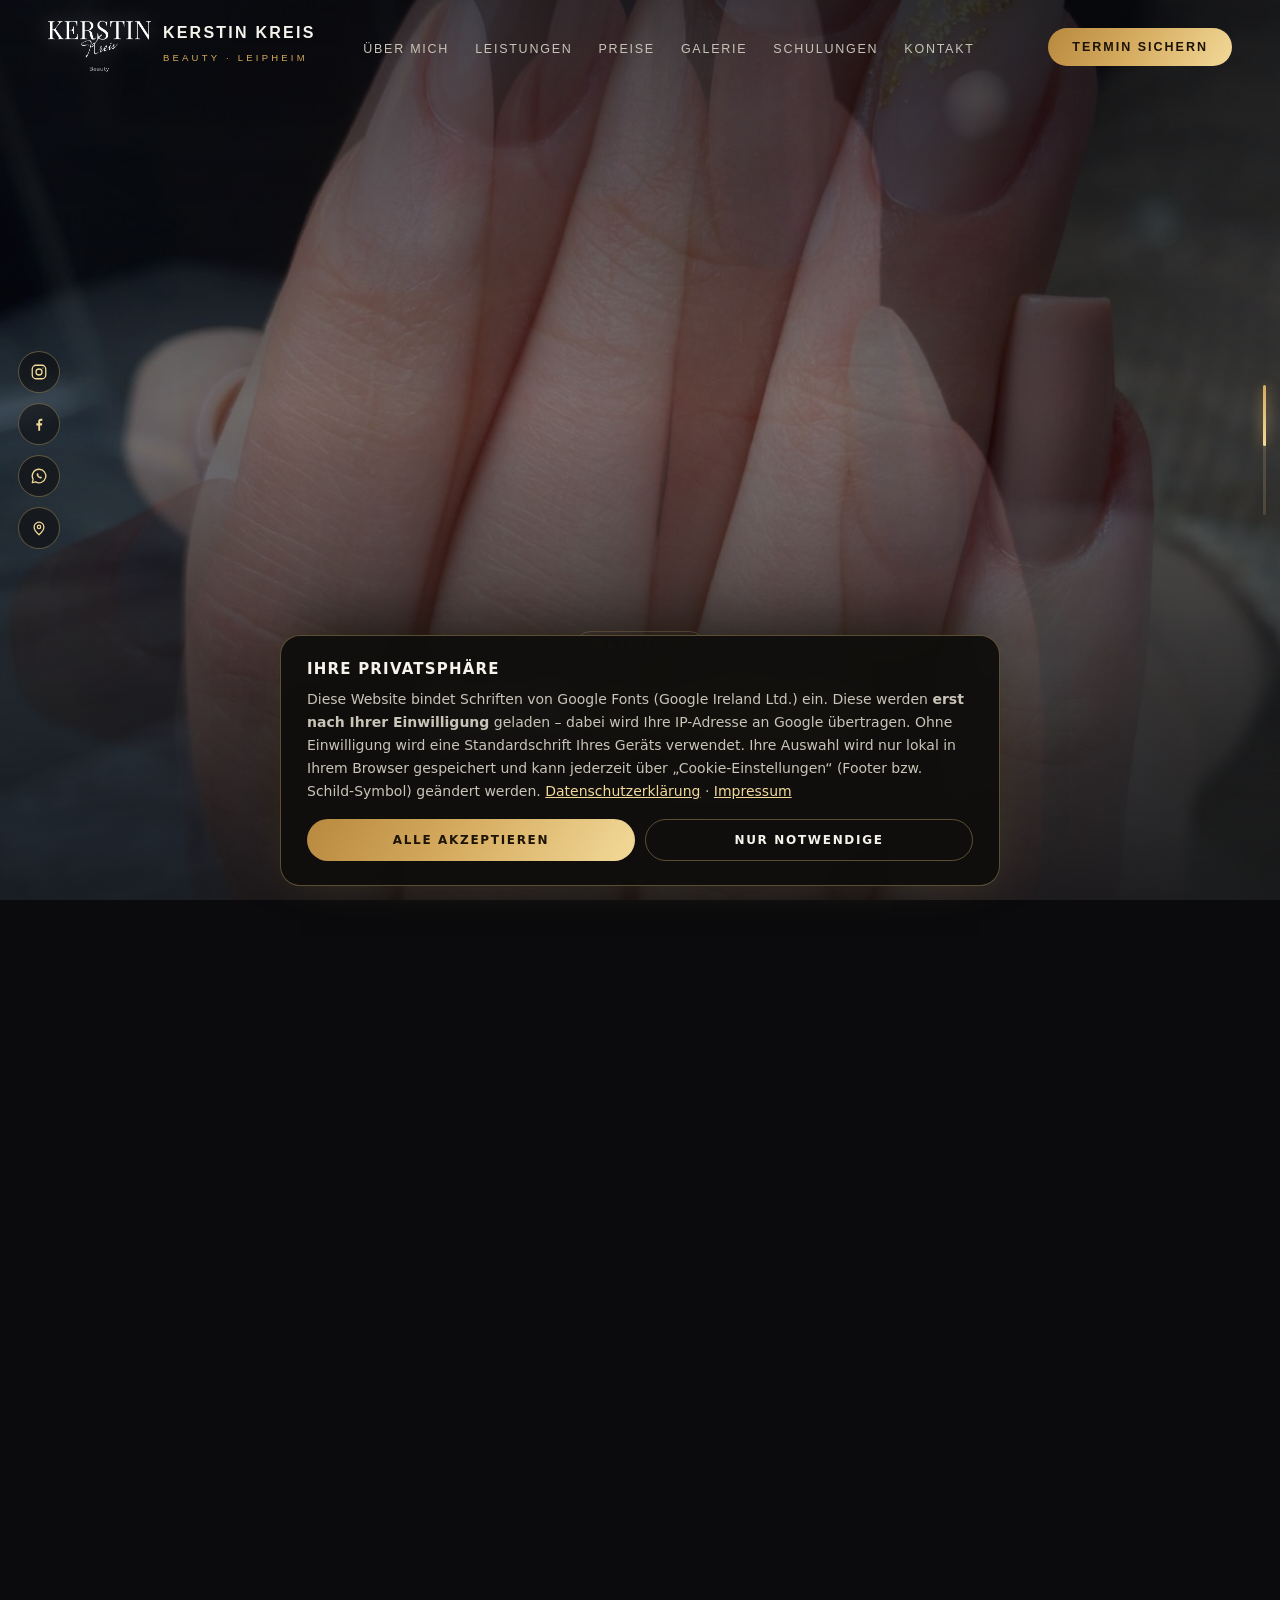
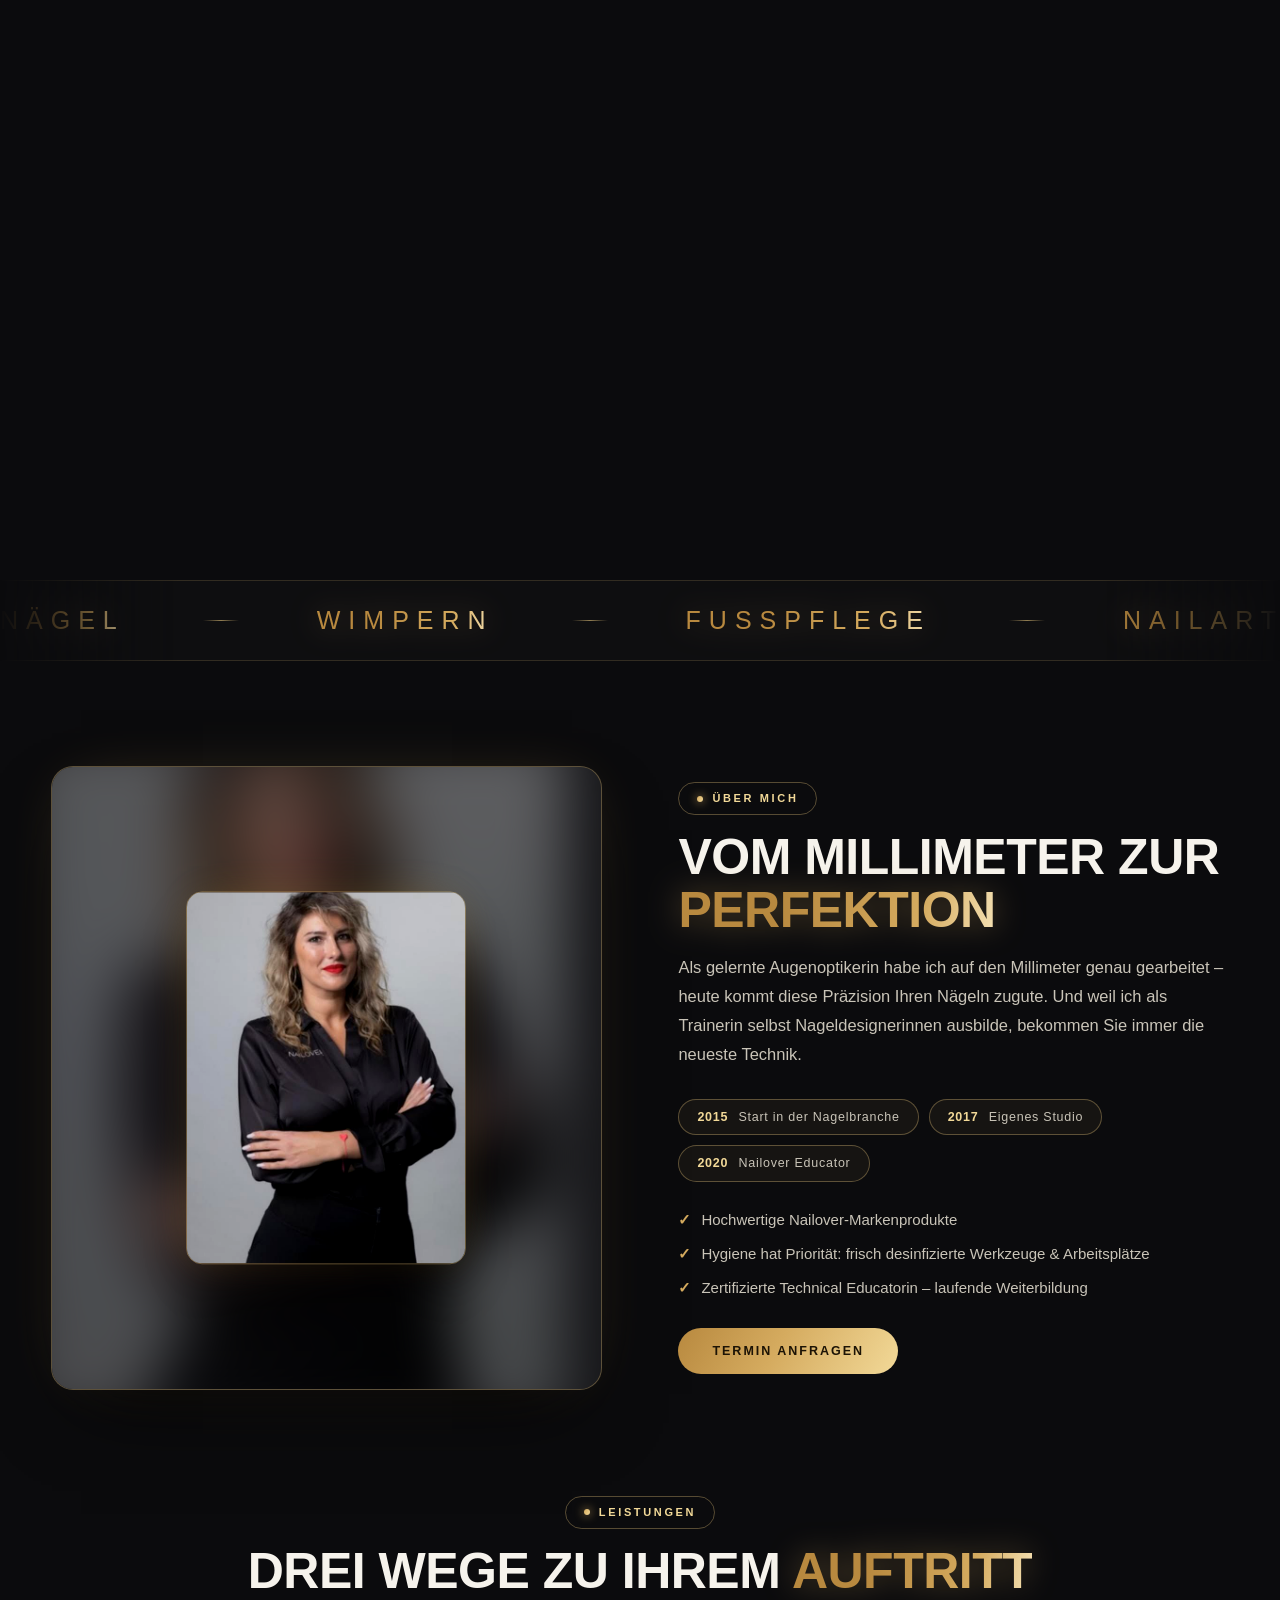
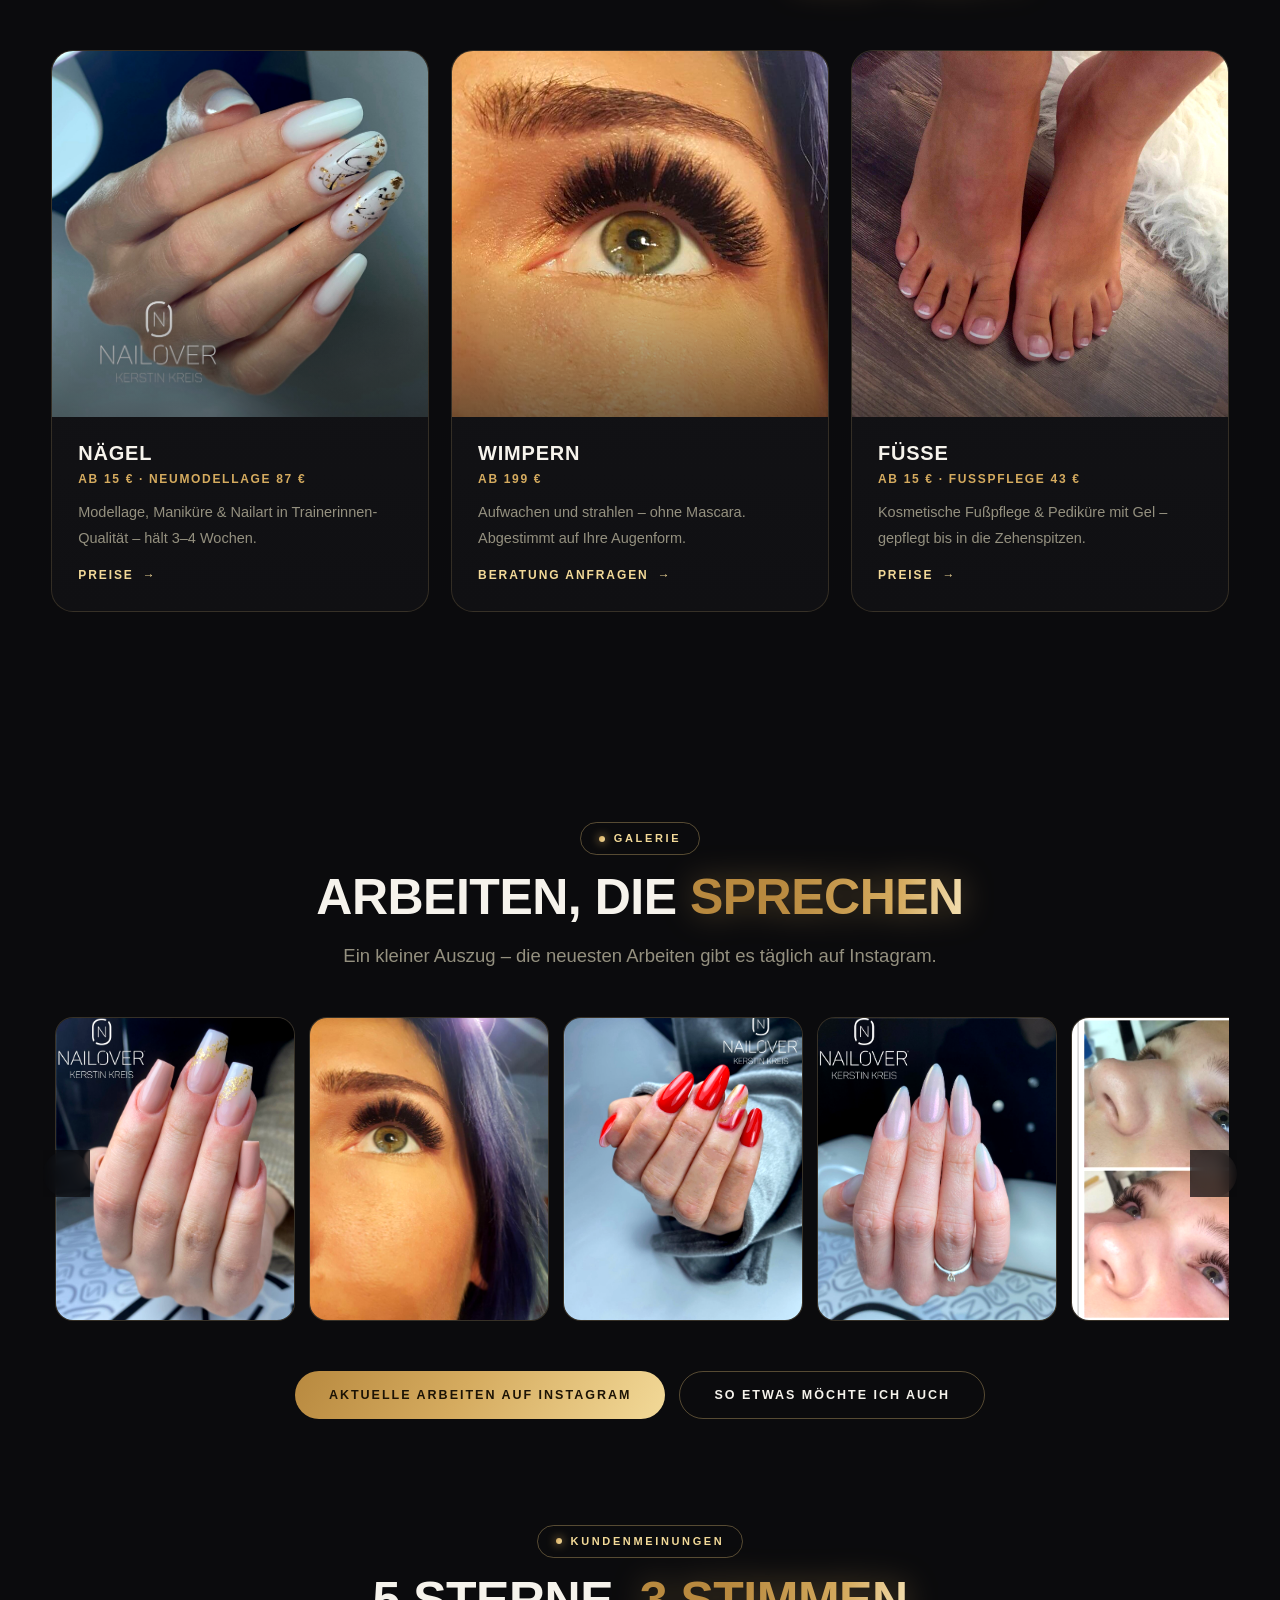
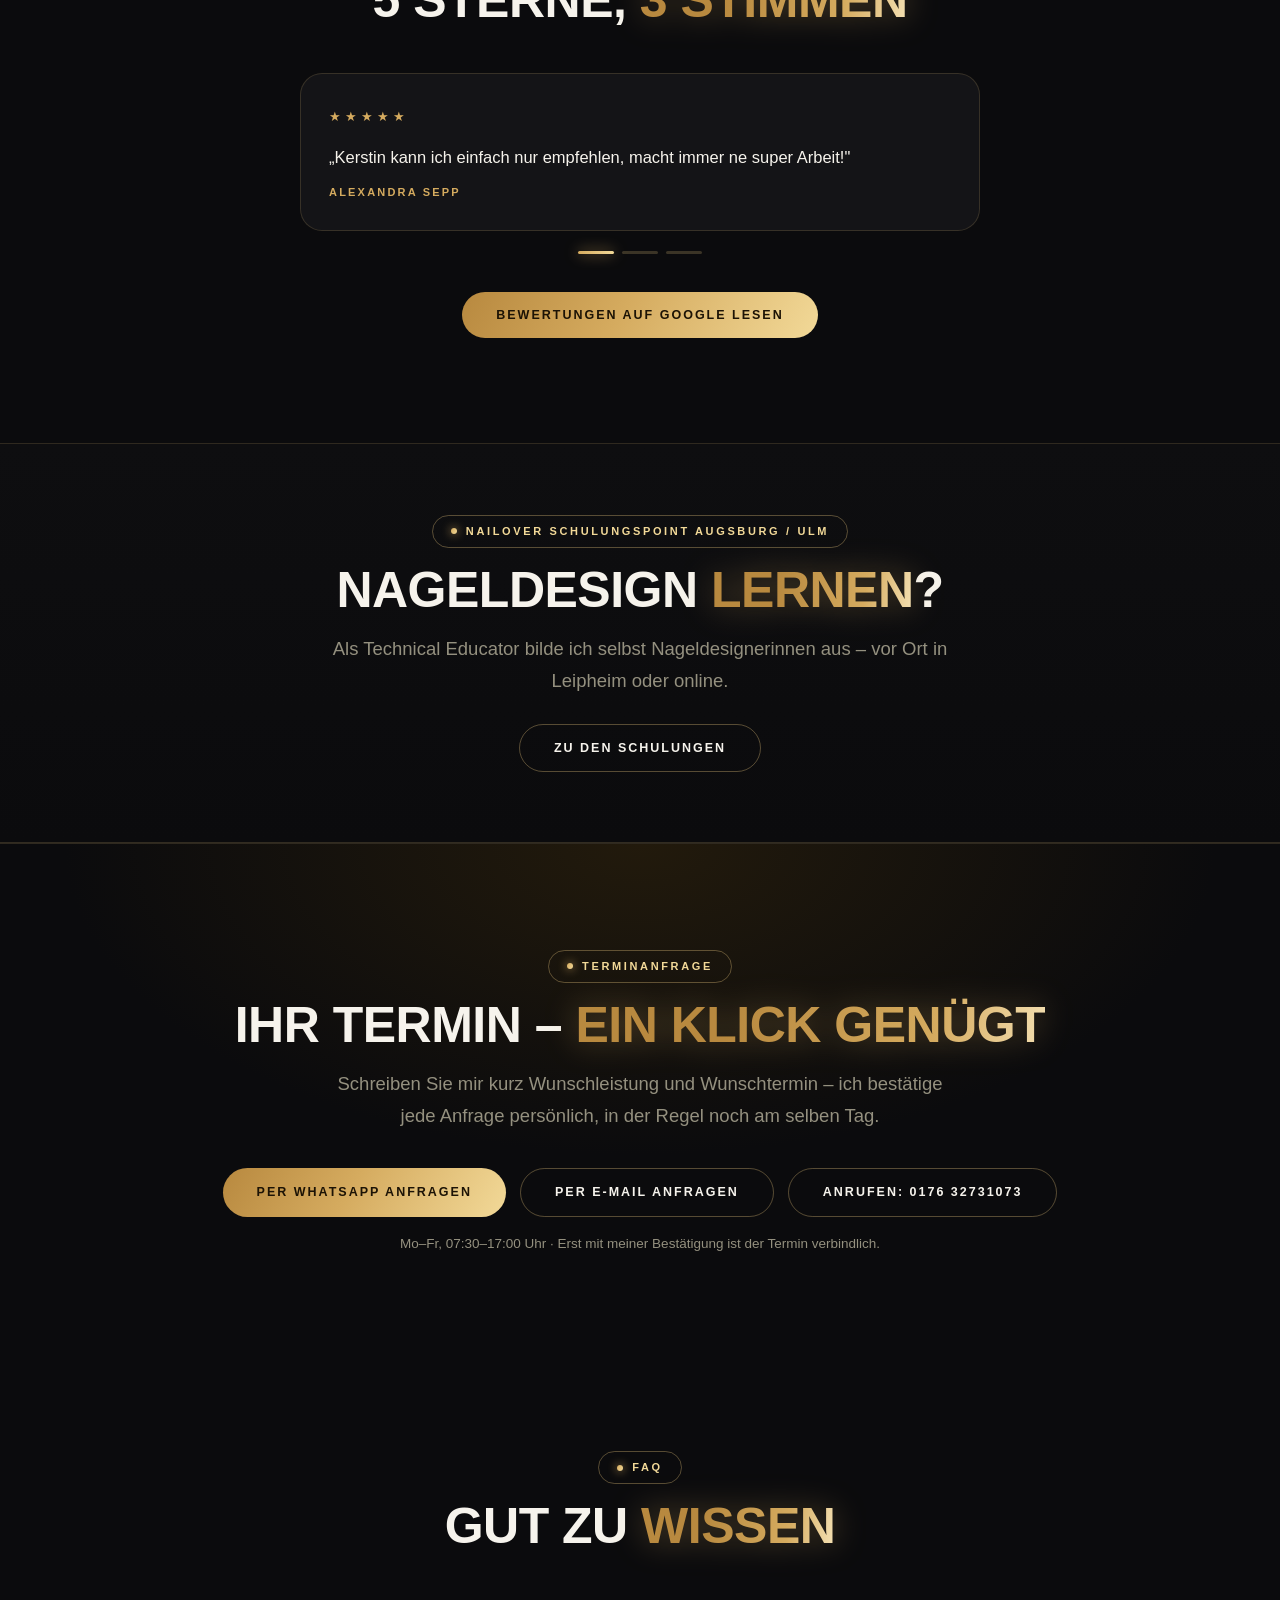
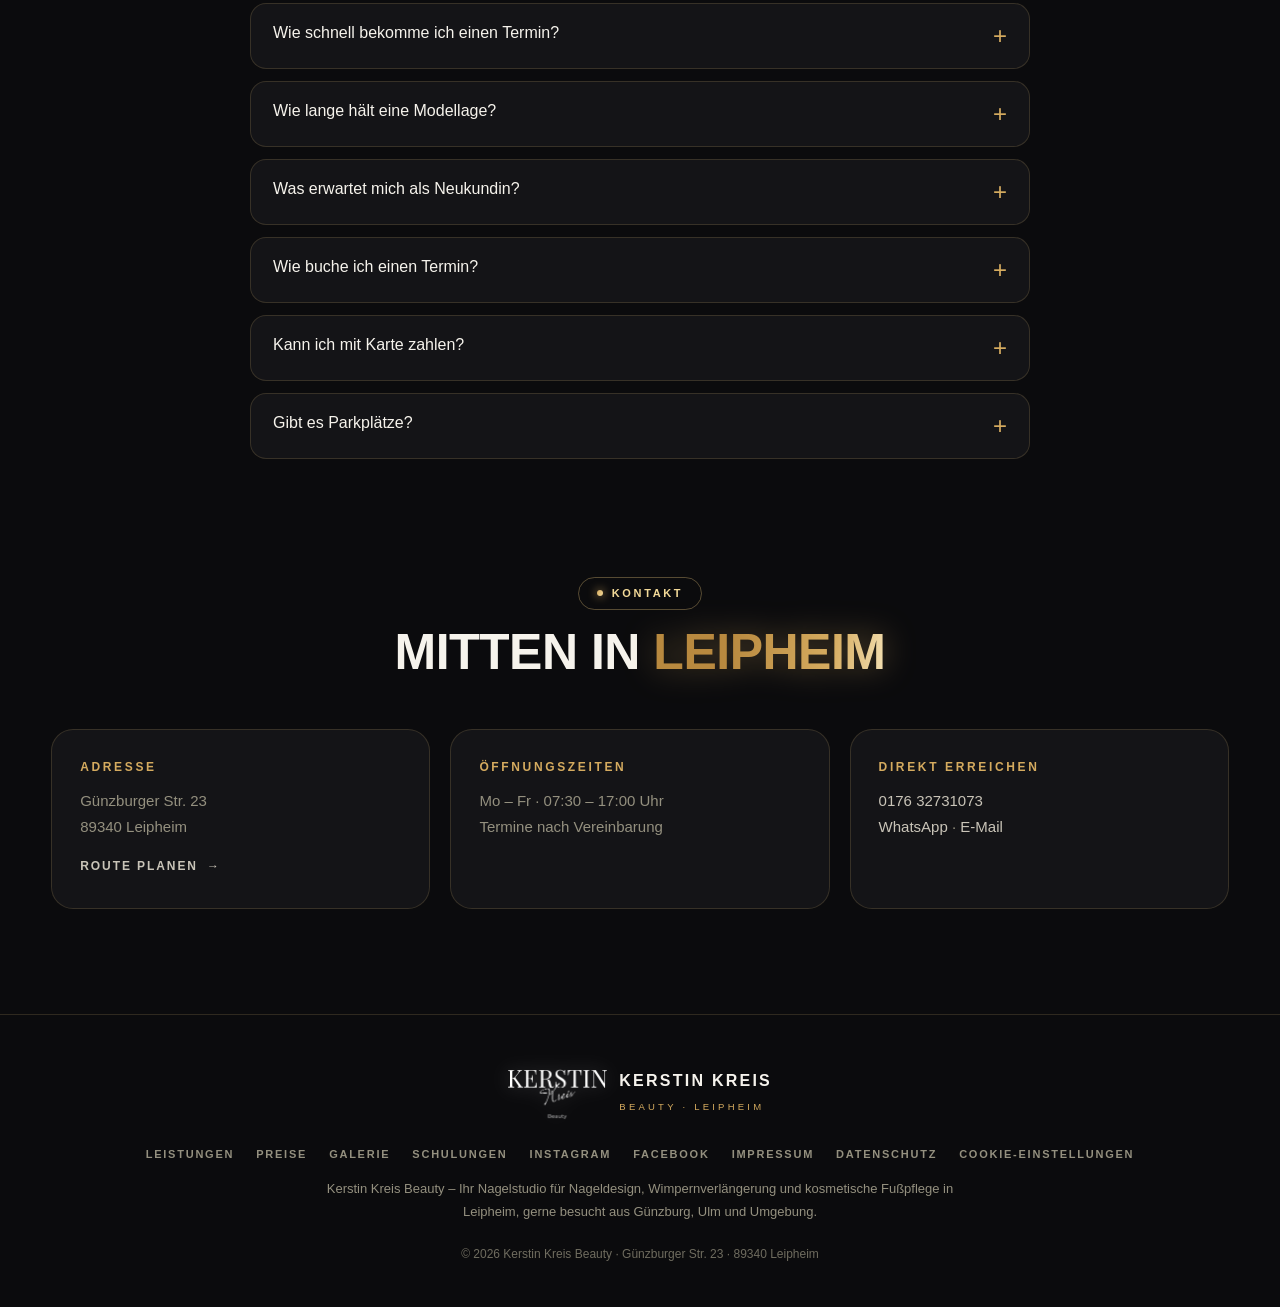
==== index.html @ 0c50e4f7 "Neues 16:9-Hero-Video, scrub-optimiert + Marquee verfeinert - hero-scrub3 (16:9, 1280x720) als neues" ====
<!DOCTYPE html>
<html lang="de">
<head>
<meta charset="UTF-8">
<meta name="viewport" content="width=device-width, initial-scale=1">
<title>Nagelstudio Leipheim – Nägel, Wimpern & Fußpflege | Kerstin Kreis Beauty</title>
<meta name="description" content="Ihr Nagelstudio in Leipheim bei Günzburg: Nageldesign, Wimpernverlängerung (ab 199 €) und kosmetische Fußpflege von der Nailover-Trainerin – gut erreichbar aus Ulm & Umgebung. Jetzt Termin anfragen.">
<meta property="og:title" content="Nagelstudio Leipheim – Kerstin Kreis Beauty">
<meta property="og:description" content="Nageldesign, Wimpernverlängerung und kosmetische Fußpflege in Leipheim bei Günzburg.">
<meta property="og:image" content="https://kerstinkreis.com/images/nageldesign-babyboomer-goldfolie.jpg">
<meta property="og:url" content="https://kerstinkreis.com/">
<meta property="og:type" content="website">
<link rel="icon" type="image/png" href="images/kerstin-kreis-beauty-logo.png">
<link rel="apple-touch-icon" href="images/kerstin-kreis-beauty-logo.png">
<script src="consent.js"></script>
<style>
:root{--bg:#0b0b0d;--panel:#141417;--panel2:#1a1a1f;--line:rgba(233,200,126,.16);--line2:rgba(233,200,126,.34);
--gold:#d5ab5f;--gold2:#f2d998;--ivory:#f6f3ec;--body:#c9c4b8;--muted:#94907f;
--disp:"Syne",sans-serif;--sans:"Outfit",sans-serif;--r:22px;--ease:cubic-bezier(.22,.8,.24,1)}
*{margin:0;padding:0;box-sizing:border-box}
html{scroll-behavior:smooth}
body{background:var(--bg);color:var(--body);font:400 16.5px/1.75 var(--sans);-webkit-font-smoothing:antialiased;overflow-x:hidden}
img{display:block;max-width:100%}a{color:inherit;text-decoration:none}
img[data-consent-src]{display:none}
::selection{background:var(--gold);color:#181206}
.wrap{width:min(1180px,92%);margin-inline:auto}
h1,h2,h3{font-family:var(--disp);font-weight:700;line-height:1.06;color:var(--ivory);letter-spacing:-.01em;text-transform:uppercase}
h2{font-size:clamp(30px,4.4vw,50px);margin:16px 0 16px}
.chip{display:inline-flex;align-items:center;gap:9px;font:600 11px/1 var(--sans);letter-spacing:.24em;text-transform:uppercase;color:var(--gold2);border:1px solid var(--line2);border-radius:999px;padding:10px 18px}
.chip::before{content:"";width:6px;height:6px;border-radius:50%;background:linear-gradient(120deg,var(--gold),var(--gold2));box-shadow:0 0 10px var(--gold)}
.gold-text{background:linear-gradient(100deg,#b8893f 15%,var(--gold) 35%,#fff3d0 50%,var(--gold) 65%,#b8893f 85%);background-size:220% auto;-webkit-background-clip:text;background-clip:text;color:transparent;animation:shimmer 6s linear infinite}
@keyframes shimmer{to{background-position:-220% center}}
.gold-text{filter:drop-shadow(0 0 16px rgba(213,171,95,.4))}
@supports not ((-webkit-background-clip:text) or (background-clip:text)){.gold-text{background:none;color:var(--gold2)}}
.sub{color:var(--muted);font-size:clamp(16px,1.8vw,18.5px);max-width:620px}
/* Fotos veredeln */
.ph{filter:saturate(1.14) contrast(1.07) brightness(1.02)}
/* Buttons */
.btn{position:relative;overflow:hidden;display:inline-flex;align-items:center;justify-content:center;gap:10px;padding:17px 34px;font:600 12.5px/1 var(--sans);letter-spacing:.16em;text-transform:uppercase;border-radius:999px;border:1px solid var(--line2);transition:.4s var(--ease);cursor:pointer;background:none;color:var(--ivory)}
.btn::after{content:"";position:absolute;top:0;left:-80%;width:45%;height:100%;background:linear-gradient(115deg,transparent,rgba(255,250,230,.5),transparent);transform:skewX(-22deg)}
.btn:hover::after{animation:sweep .9s var(--ease)}
@keyframes sweep{to{left:135%}}
.btn-gold{background:linear-gradient(120deg,#b8893f,var(--gold) 45%,var(--gold2));color:#1c1305;border:none;animation:glowpulse 3.4s ease-in-out infinite}
@keyframes glowpulse{0%,100%{box-shadow:0 12px 34px -14px rgba(213,171,95,.65)}50%{box-shadow:0 14px 46px -12px rgba(242,217,152,.95),0 0 28px -4px rgba(213,171,95,.55)}}
.btn-gold:hover{transform:translateY(-2px);box-shadow:0 18px 44px -12px rgba(213,171,95,.75)}
.btn-gold:disabled{opacity:.35;cursor:default;transform:none;box-shadow:none}
.btn-ghost:hover{background:rgba(233,200,126,.1);border-color:var(--gold)}
.btn-ghost:disabled{opacity:.35;cursor:default}
/* Logo */
.brand{display:flex;align-items:center;gap:12px}
.brand img{height:58px;width:auto;flex:none;filter:brightness(0) invert(1) drop-shadow(0 0 10px rgba(255,255,255,.3))}
.brand b{font:700 16px/1.1 var(--disp);letter-spacing:.14em;text-transform:uppercase;color:var(--ivory);display:block}
.brand small{font:500 9.5px/1.4 var(--sans);letter-spacing:.34em;text-transform:uppercase;color:var(--gold)}
/* Nav */
.nav{position:fixed;inset:0 0 auto;z-index:50;display:flex;align-items:center;justify-content:space-between;padding:18px min(4vw,48px);transition:.5s}
/* Blur liegt auf einem Pseudo-Element: backdrop-filter direkt auf .nav würde das
   position:fixed-Mobilmenü in die Navbar einsperren (containing block) */
.nav::before{content:"";position:absolute;inset:0;z-index:-1;background:rgba(11,11,13,.88);backdrop-filter:blur(16px);opacity:0;transition:.5s}
.nav.solid::before{opacity:1}
.nav.solid{border-bottom:1px solid var(--line);padding-block:11px}
.nav-links{display:flex;gap:26px;align-items:center;list-style:none}
.nav-links a{font:500 12.5px/1 var(--sans);letter-spacing:.14em;text-transform:uppercase;color:var(--body);transition:.3s}
.nav-links a:not(.btn):hover{color:var(--gold2)}
.nav .btn{padding:13px 24px}
.burger{display:none;background:none;border:none;cursor:pointer;z-index:70;width:34px;height:22px;position:relative}
.burger span{position:absolute;left:0;width:100%;height:2px;border-radius:2px;background:var(--gold);transition:.4s var(--ease)}
.burger span:nth-child(1){top:0}.burger span:nth-child(2){top:10px}.burger span:nth-child(3){top:20px}
body.menu-open .burger span:nth-child(1){top:10px;transform:rotate(45deg)}
body.menu-open .burger span:nth-child(2){opacity:0}
body.menu-open .burger span:nth-child(3){top:10px;transform:rotate(-45deg)}
@media(max-width:980px){
.nav-links{position:fixed;inset:0;background:#0b0b0d;flex-direction:column;justify-content:center;gap:26px;opacity:0;visibility:hidden;transition:.5s var(--ease);z-index:60}
.nav-links a:not(.btn){font:700 22px var(--disp);letter-spacing:.1em}
body.menu-open .nav-links{opacity:1;visibility:visible}
.burger{display:block}.nav>.btn{display:none}}
@media(min-width:981px){.nav-links .btn{display:none}}
/* Hero */
.hero{position:relative;min-height:100svh;display:flex;align-items:center;
background:radial-gradient(55% 70% at 18% 12%,rgba(213,171,95,.16),transparent 60%),radial-gradient(45% 60% at 88% 85%,rgba(213,171,95,.1),transparent 65%),var(--bg)}
.hero-grid{display:grid;grid-template-columns:1.1fr .9fr;gap:clamp(30px,5vw,70px);align-items:center;width:min(1180px,92%);margin-inline:auto;padding:130px 0 70px;position:relative;z-index:2}
.hero h1{font-size:clamp(36px,10vw,86px);font-weight:800;margin:18px 0 14px}
.hero .sub{margin-bottom:34px}
.cta-row{display:flex;gap:14px;flex-wrap:wrap}
.hero-facts{display:flex;gap:26px;flex-wrap:wrap;margin-top:44px}
.hero-facts div b{display:block;font:700 17px var(--disp);color:var(--gold2);letter-spacing:.04em}
.hero-facts div small{font:500 11px/1.5 var(--sans);letter-spacing:.16em;text-transform:uppercase;color:var(--muted)}
.hero .chip,.hero h1,.hero .sub,.hero .cta-row,.hero-facts{animation:rise 1.1s var(--ease) both}
.hero h1{animation-delay:.15s}.hero .sub{animation-delay:.3s}.hero .cta-row{animation-delay:.45s}.hero-facts{animation-delay:.6s}
@keyframes rise{from{opacity:0;transform:translateY(30px)}}
/* Hero-Showcase */
.showcase{position:relative;animation:rise 1.2s var(--ease) both;animation-delay:.35s}
.frame{position:relative;border-radius:28px;overflow:hidden;aspect-ratio:3/3.4;border:1px solid var(--line2);box-shadow:0 44px 96px -36px rgba(0,0,0,.95),0 0 80px -22px rgba(213,171,95,.5);background:linear-gradient(160deg,#1c1a15,#101013)}
.frame::after{content:"";position:absolute;inset:0;background:linear-gradient(180deg,transparent 62%,rgba(11,11,13,.5));pointer-events:none;z-index:2}
.slide{position:absolute;inset:0;width:100%;height:100%;object-fit:cover;opacity:0;transition:opacity 1.3s var(--ease)}
.slide.on{opacity:1;animation:slowzoom 5.6s var(--ease) forwards}
@keyframes slowzoom{from{transform:scale(1.08)}to{transform:scale(1)}}
.dots{display:flex;gap:8px;justify-content:center;margin-top:18px}
.dots button{width:36px;height:3px;border-radius:99px;border:none;background:rgba(233,200,126,.22);cursor:pointer;transition:.4s;padding:0}
.dots button.on{background:linear-gradient(90deg,var(--gold),var(--gold2));box-shadow:0 0 14px rgba(213,171,95,.8)}
.badge{position:absolute;left:18px;bottom:18px;z-index:3;display:inline-flex;align-items:center;gap:9px;background:rgba(15,14,12,.55);backdrop-filter:blur(12px);border:1px solid var(--line2);border-radius:999px;padding:11px 18px;font:600 12px/1.4 var(--sans);letter-spacing:.08em;color:var(--gold2)}
@media(max-width:900px){.hero-grid{grid-template-columns:1fr;padding-top:112px}.showcase{max-width:480px}}
/* Funkeln */
.sparkles{position:absolute;inset:0;z-index:1;pointer-events:none;overflow:hidden}
.sparkles i{position:absolute;bottom:-20px;width:5px;height:5px;border-radius:50%;background:radial-gradient(circle,#ffe9b0 0,var(--gold) 45%,transparent 72%);opacity:0;animation:float linear infinite}
.sparkles i:nth-child(1){left:10%;animation-duration:14s}
.sparkles i:nth-child(2){left:30%;width:3px;height:3px;animation-duration:18s;animation-delay:4s}
.sparkles i:nth-child(3){left:52%;width:7px;height:7px;filter:blur(1px);animation-duration:20s;animation-delay:2s}
.sparkles i:nth-child(4){left:74%;width:3px;height:3px;animation-duration:15s;animation-delay:7s}
.sparkles i:nth-child(5){left:90%;animation-duration:17s;animation-delay:5s}
@keyframes float{0%{transform:translateY(0);opacity:0}8%{opacity:.85}90%{opacity:.4}100%{transform:translateY(-105vh) translateX(4vw);opacity:0}}
/* Laufendes Wort-Karussell */
.marquee{border-block:1px solid var(--line);padding:24px 0;background:#0e0e10;overflow:hidden;
-webkit-mask-image:linear-gradient(90deg,transparent,#000 14%,#000 86%,transparent);mask-image:linear-gradient(90deg,transparent,#000 14%,#000 86%,transparent)}
.marquee-track{display:flex;width:max-content;animation:marquee 32s linear infinite}
.marquee:hover .marquee-track{animation-play-state:paused}
.marquee-group{display:flex;align-items:center;gap:78px;padding-right:78px}
.marquee span{font:300 clamp(16px,2.1vw,25px)/1.25 var(--sans);text-transform:uppercase;letter-spacing:.32em;white-space:nowrap}
.marquee i{width:36px;height:1px;flex:none;background:linear-gradient(90deg,transparent,rgba(233,200,126,.6),transparent)}
@keyframes marquee{to{transform:translateX(-50%)}}
/* Social-Leiste */
.rail{position:fixed;left:18px;top:50%;transform:translateY(-50%);z-index:45;display:flex;flex-direction:column;gap:10px}
.rail a{width:42px;height:42px;border-radius:50%;border:1px solid var(--line2);background:rgba(11,11,13,.55);backdrop-filter:blur(8px);display:grid;place-items:center;color:var(--gold2);transition:.3s var(--ease)}
.rail a:hover{background:rgba(213,171,95,.16);border-color:var(--gold);transform:translateX(3px)}
.rail svg{width:18px;height:18px}
@media(max-width:900px){
.rail{left:10px;gap:8px}
.rail a{width:36px;height:36px;background:rgba(11,11,13,.7)}
.rail svg{width:15px;height:15px}}
section{padding:105px 0;position:relative}
.split{display:grid;grid-template-columns:1fr 1fr;gap:clamp(40px,6vw,90px);align-items:center}
@media(max-width:860px){.split{grid-template-columns:1fr}}
/* Reveal & Bilder */
.reveal{opacity:0;transform:translateY(38px);transition:.9s var(--ease)}
.reveal.in{opacity:1;transform:none}
.pic{border-radius:var(--r);overflow:hidden;position:relative;border:1px solid var(--line2);box-shadow:0 34px 80px -30px rgba(0,0,0,.9),0 0 60px -24px rgba(213,171,95,.3);background:linear-gradient(160deg,#1c1a15,#101013)}
.pic::after{content:"";position:absolute;inset:0;background:linear-gradient(180deg,transparent 55%,rgba(11,11,13,.55));pointer-events:none}
.pic img{width:100%;height:100%;object-fit:cover;transition:1.2s var(--ease)}
.reveal .pic img{transform:scale(1.1)}
.reveal.in .pic img{transform:scale(1)}
.about-pic{position:relative;border-radius:var(--r);overflow:hidden;border:1px solid var(--line2);aspect-ratio:3/3.4;box-shadow:0 34px 80px -30px rgba(0,0,0,.9),0 0 60px -24px rgba(213,171,95,.3);background:#141417}
.about-bg{position:absolute;inset:-34px;width:calc(100% + 68px);height:calc(100% + 68px);object-fit:cover;filter:blur(30px) saturate(1.25) brightness(.5)}
.about-fg{position:absolute;left:50%;top:50%;transform:translate(-50%,-50%);width:54%;max-width:280px;height:auto;aspect-ratio:3/4;object-fit:cover;border-radius:16px;border:1px solid var(--line2);box-shadow:0 26px 60px -22px rgba(0,0,0,.95),0 0 44px -16px rgba(213,171,95,.45)}
@media(prefers-reduced-motion:reduce){*,*::before,*::after{animation:none!important;transition:none!important}
.reveal{opacity:1;transform:none}.slide.on{opacity:1}}
/* Timeline-Chips */
.mile{display:flex;gap:10px;flex-wrap:wrap;margin-top:30px}
.mile span{font:500 12.5px/1 var(--sans);letter-spacing:.06em;color:var(--body);border:1px solid var(--line2);border-radius:999px;padding:11px 18px;background:rgba(233,200,126,.05)}
.mile b{color:var(--gold2);font-family:var(--disp);margin-right:6px}
.usps{display:grid;gap:10px;margin-top:26px}
.usps span{display:flex;gap:10px;color:var(--body);font-size:15px;line-height:1.6}
.usps span::before{content:"✓";color:var(--gold);font-weight:600}
/* Karten */
.cards{display:grid;grid-template-columns:repeat(3,1fr);gap:22px;margin-top:52px}
@media(max-width:860px){.cards{grid-template-columns:1fr}}
.card{background:linear-gradient(180deg,var(--panel),#101013);border:1px solid var(--line);border-radius:var(--r);overflow:hidden;transition:.5s var(--ease);display:flex;flex-direction:column}
.card:hover{border-color:var(--line2);transform:translateY(-8px);box-shadow:0 40px 80px -34px rgba(0,0,0,.95),0 0 56px -26px rgba(213,171,95,.4)}
.card .pic{border:none;border-radius:0;box-shadow:none;aspect-ratio:4/3.9}
.card:hover .pic img{transform:scale(1.06)}
.card-body{padding:26px 26px 30px;flex:1;display:flex;flex-direction:column}
.card h3{font-size:20px;letter-spacing:.04em}
.card .from{font:600 12px/1.5 var(--sans);letter-spacing:.14em;text-transform:uppercase;color:var(--gold);margin-top:6px}
.card p{color:var(--muted);font-size:14.5px;line-height:1.75;margin:12px 0 18px;flex:1}
.tlink{font:600 12px/1 var(--sans);letter-spacing:.16em;text-transform:uppercase;color:var(--gold2);display:inline-flex;align-items:center;gap:9px}
.tlink::after{content:"→";transition:.35s}
.tlink:hover::after{transform:translateX(6px)}
/* News */
.news{text-align:center;padding:0}
.news .inner{background:linear-gradient(120deg,#231a0b,#2e2210 50%,#231a0b);border:1px solid var(--line2);border-radius:calc(var(--r) + 6px);padding:64px 26px;position:relative;overflow:hidden}
.news .inner::before{content:"";position:absolute;inset:0;background:radial-gradient(55% 100% at 50% 0,rgba(233,200,126,.16),transparent 70%)}
@property --a{syntax:"<angle>";initial-value:0deg;inherits:false}
.news .inner::after{content:"";position:absolute;inset:0;border-radius:inherit;padding:1.5px;background:conic-gradient(from var(--a),rgba(233,200,126,.12) 0 68%,var(--gold2) 82%,rgba(233,200,126,.12) 96%);-webkit-mask:linear-gradient(#000 0 0) content-box,linear-gradient(#000 0 0);-webkit-mask-composite:xor;mask-composite:exclude;animation:spin 5.5s linear infinite;pointer-events:none}
@keyframes spin{to{--a:360deg}}
.news h2{font-size:clamp(26px,3.6vw,40px)}
.news p{color:var(--body);max-width:560px;margin:8px auto 28px;position:relative}
/* Preise */
.price-cols{display:grid;grid-template-columns:1fr 1fr;gap:clamp(30px,4vw,50px);margin-top:50px}
@media(max-width:860px){.price-cols{grid-template-columns:1fr}}
.price-block{background:var(--panel);border:1px solid var(--line);border-radius:var(--r);padding:32px 30px}
.price-block h3{font-size:19px;letter-spacing:.06em;margin-bottom:18px;display:flex;align-items:center;gap:12px}
.price-block h3::after{content:"";flex:1;height:1px;background:linear-gradient(90deg,var(--line2),transparent)}
.price-row{display:flex;align-items:baseline;gap:14px;padding:13px 0;border-bottom:1px solid rgba(233,200,126,.09)}
.price-row:last-child{border-bottom:none}
.price-row .name{font:500 15px var(--sans);color:var(--body)}
.price-row .name small{display:block;color:var(--muted);font-size:12.5px;font-weight:400}
.price-row .dots{flex:1;border-bottom:1px dotted rgba(233,200,126,.4);transform:translateY(-5px)}
.price-row .val{font:700 16px var(--disp);color:var(--gold2);white-space:nowrap}
/* Galerie */
.subnav{display:flex;justify-content:center;gap:10px;flex-wrap:wrap;margin:40px 0 6px}
.subnav button{padding:12px 26px;border:1px solid var(--line2);border-radius:999px;background:none;color:var(--ivory);font:600 12px/1 var(--sans);letter-spacing:.16em;text-transform:uppercase;cursor:pointer;transition:.35s}
.subnav button:hover{border-color:var(--gold)}
.subnav button.active{background:linear-gradient(120deg,#b8893f,var(--gold) 45%,var(--gold2));color:#1c1305;border-color:transparent}
.masonry{columns:3 290px;column-gap:18px;padding-top:22px}
.masonry figure{break-inside:avoid;margin:0 0 18px;position:relative;cursor:zoom-in;overflow:hidden;border-radius:18px;border:1px solid var(--line);background:#141417;animation:fadein .7s var(--ease);transition:.4s var(--ease)}
.masonry figure:hover{border-color:var(--line2);box-shadow:0 22px 50px -22px rgba(0,0,0,.9),0 0 44px -20px rgba(213,171,95,.45);transform:translateY(-4px)}
@keyframes fadein{from{opacity:0;transform:translateY(18px)}}
.masonry img{width:100%;transition:.7s var(--ease)}
.masonry figure::after{content:"✦";position:absolute;inset:0;display:grid;place-items:center;font-size:26px;color:var(--gold2);background:rgba(11,11,13,.5);opacity:0;transition:.4s}
.masonry figure:hover::after{opacity:1}
.masonry figure:hover img{transform:scale(1.06)}
/* Galerie-Karussell */
.caro-wrap{position:relative;margin-top:40px}
.caro{display:flex;gap:14px;overflow-x:auto;scroll-snap-type:x mandatory;padding:4px 4px 14px;scrollbar-width:none}
.caro::-webkit-scrollbar{display:none}
.caro figure{flex:0 0 auto;width:min(240px,62vw);aspect-ratio:3/3.8;border-radius:18px;overflow:hidden;border:1px solid var(--line);scroll-snap-align:center;cursor:zoom-in;transition:.4s var(--ease);background:#141417}
.caro figure:hover{border-color:var(--line2);transform:translateY(-4px);box-shadow:0 22px 50px -22px rgba(0,0,0,.9),0 0 44px -20px rgba(213,171,95,.45)}
.caro img{width:100%;height:100%;object-fit:cover;transition:.6s var(--ease)}
.caro figure:hover img{transform:scale(1.06)}
.caro-btn{position:absolute;top:50%;transform:translateY(-50%);z-index:5;width:46px;height:46px;border-radius:50%;border:1px solid var(--line2);background:rgba(11,11,13,.72);backdrop-filter:blur(8px);color:var(--gold2);font-size:19px;cursor:pointer;transition:.3s}
.caro-btn:hover{background:rgba(213,171,95,.2)}
.caro-prev{left:-8px}.caro-next{right:-8px}
/* Lightbox */
.lightbox{position:fixed;inset:0;z-index:100;background:rgba(8,8,9,.97);display:none;align-items:center;justify-content:center;padding:5vmin}
.lightbox.open{display:flex}
.lightbox img{max-width:92vw;max-height:88vh;object-fit:contain;border-radius:16px;border:1px solid var(--line2);animation:rise .5s var(--ease)}
.lightbox button{position:absolute;background:rgba(11,11,13,.6);border:1px solid var(--line2);border-radius:50%;color:var(--gold2);width:52px;height:52px;font-size:21px;cursor:pointer}
.lightbox button:hover{background:rgba(213,171,95,.2)}
.lb-close{top:26px;right:26px}.lb-prev{left:16px;top:50%;transform:translateY(-50%)}.lb-next{right:16px;top:50%;transform:translateY(-50%)}
/* Zitate */
.quotes{display:grid;grid-template-columns:repeat(3,1fr);gap:20px;margin-top:52px}
@media(max-width:860px){.quotes{grid-template-columns:1fr}}
.quote{background:var(--panel);border:1px solid var(--line);border-radius:var(--r);padding:32px 28px;position:relative;transition:.4s}
.quote:hover{border-color:var(--line2)}
.quote .stars{color:var(--gold);letter-spacing:4px;font-size:13px}
.quote p{font-size:16.5px;line-height:1.7;margin-top:14px;color:var(--ivory)}
.quote cite{display:block;margin-top:16px;font:600 11px/1 var(--sans);letter-spacing:.2em;text-transform:uppercase;color:var(--gold);font-style:normal}
.qcaro{position:relative;max-width:680px;margin:46px auto 0;min-height:200px}
.qcaro .quote{position:absolute;top:0;left:0;right:0;opacity:0;transform:translateY(14px);transition:.7s var(--ease);pointer-events:none}
.qcaro .quote.on{opacity:1;transform:none;pointer-events:auto}
/* Motto */
.motto{text-align:center;max-width:800px;margin:0 auto 80px}
.motto blockquote{font:700 clamp(24px,3.6vw,38px)/1.3 var(--disp);text-transform:uppercase;color:var(--ivory);margin-top:8px}
.motto cite{display:block;margin-top:18px;font:600 11px/1 var(--sans);letter-spacing:.26em;text-transform:uppercase;color:var(--gold);font-style:normal}
.courses{display:grid;grid-template-columns:repeat(3,1fr);gap:22px;margin-top:52px}
@media(max-width:860px){.courses{grid-template-columns:1fr}}
.hint{color:var(--muted);font-size:13.5px;margin-top:16px;line-height:1.7}
/* FAQ */
.faq{max-width:780px;margin:50px auto 0}
.faq details{border:1px solid var(--line);border-radius:16px;background:var(--panel);margin-bottom:12px;padding:0 22px}
.faq details[open]{border-color:var(--line2)}
.faq summary{cursor:pointer;padding:20px 0;font:500 16px var(--sans);color:var(--ivory);list-style:none;display:flex;justify-content:space-between;gap:20px}
.faq summary::-webkit-details-marker{display:none}
.faq summary::after{content:"+";font:300 24px/1 var(--sans);color:var(--gold);transition:.3s}
.faq details[open] summary::after{transform:rotate(45deg)}
.faq details p{padding:0 0 22px;color:var(--muted);font-size:14.5px}
/* Kontakt & Footer */
.contact-grid{display:grid;grid-template-columns:repeat(3,1fr);gap:20px;margin-top:50px}
@media(max-width:860px){.contact-grid{grid-template-columns:1fr}}
.contact-grid>div{background:var(--panel);border:1px solid var(--line);border-radius:var(--r);padding:30px 28px}
.contact-grid h3{font:600 12px var(--sans);letter-spacing:.22em;text-transform:uppercase;color:var(--gold);margin-bottom:14px}
.contact-grid p{color:var(--muted);font-size:15px}
.contact-grid a{color:var(--body)}
.contact-grid a:hover{color:var(--gold2)}
footer{border-top:1px solid var(--line);padding:52px 0 40px;text-align:center}
.foot-links{display:flex;justify-content:center;gap:22px;flex-wrap:wrap;margin:26px 0 18px}
.foot-links a{font:600 11px/1 var(--sans);letter-spacing:.16em;text-transform:uppercase;color:var(--muted);transition:.3s;cursor:pointer}
.foot-links a:hover{color:var(--gold)}
footer small{color:#6f6c5f;font-size:12px}
/* ---------- Scrolly-Hero ---------- */
.scrolly{position:relative;height:420svh}
.stage{position:sticky;top:0;height:100svh;overflow:hidden;background:var(--bg)}
.stage video,.sframe{position:absolute;inset:0;width:100%;height:100%}
.stage video{object-fit:cover;display:none}
.stage.video-on video{display:block}
.stage.video-on .sframe{display:none}
.sframe{opacity:0;will-change:opacity,transform}
.sframe img{width:100%;height:100%;object-fit:cover}
.stage::after{content:"";position:absolute;inset:0;background:linear-gradient(180deg,rgba(11,11,13,.55),rgba(11,11,13,.12) 45%,rgba(11,11,13,.78));pointer-events:none}
.schapter{position:absolute;inset:auto 0 11vh 0;z-index:3;text-align:center;padding:0 6vw;opacity:0;transform:translateY(26px);transition:.6s var(--ease);pointer-events:none}
.schapter.on{opacity:1;transform:none;pointer-events:auto}
.schapter h1,.schapter h2{font-size:clamp(32px,6.6vw,72px);margin-top:16px}
.schapter p{color:var(--body);max-width:560px;margin:10px auto 0}
.sprogress{position:absolute;right:14px;top:50%;transform:translateY(-50%);width:3px;height:130px;background:rgba(233,200,126,.18);border-radius:99px;z-index:4}
.sprogress i{display:block;width:100%;height:0;background:linear-gradient(180deg,var(--gold),var(--gold2));border-radius:99px;box-shadow:0 0 14px rgba(213,171,95,.85)}
.scroll-cue{position:absolute;left:50%;bottom:20px;transform:translateX(-50%);z-index:4;display:flex;flex-direction:column;align-items:center;gap:2px}
.scroll-cue::before{content:"";width:1px;height:32px;background:linear-gradient(transparent,var(--gold));animation:cue 1.8s infinite}
.scroll-cue::after{content:"";width:10px;height:10px;border-right:1.5px solid var(--gold2);border-bottom:1.5px solid var(--gold2);transform:rotate(45deg);margin-top:-7px;animation:cuedip 1.8s infinite}
@keyframes cue{50%{opacity:.25}}
@keyframes cuedip{0%,100%{transform:rotate(45deg) translate(0,0);opacity:1}50%{transform:rotate(45deg) translate(4px,4px);opacity:.5}}
@media(prefers-reduced-motion:reduce){.scrolly{height:auto}.stage{position:relative}.sframe:first-of-type{opacity:1}}
/* ---------- Mobile-Optimierung ---------- */
.fab{display:none}
@media(max-width:900px){
  .hero{min-height:auto}
  .hero-grid{padding:104px 0 56px;gap:34px}
  .hero .sub{margin-bottom:26px}
  .hero-facts{gap:14px;margin-top:30px;justify-content:space-between;width:100%}
  .hero-facts div b{font-size:15px}
  .showcase{max-width:480px;margin-inline:auto;width:100%}
  section{padding:64px 0}
  .split{gap:34px}
  .news .inner{padding:46px 20px;border-radius:22px}
  .price-block{padding:24px 20px}
  .contact-grid>div{padding:24px 22px}
}
@media(max-width:700px){
  .masonry{columns:2 130px;column-gap:10px}
  .masonry figure{margin-bottom:10px;border-radius:14px}
  .masonry figure::after{font-size:20px}
  .marquee span{font-size:14px;letter-spacing:.24em}
  .marquee i{width:24px}
  .marquee-group{gap:44px;padding-right:44px}
  .quotes,.cards,.courses{gap:14px}
  .card-body{padding:20px 20px 24px}
  .fab{display:inline-flex;position:fixed;left:50%;transform:translateX(-50%);bottom:16px;z-index:49;padding:15px 30px;white-space:nowrap}
  body{padding-bottom:76px}
}
@media(max-width:520px){
  .cta-row{flex-direction:column;align-items:stretch}
  .cta-row .btn{width:100%}
  h2{font-size:clamp(26px,7.6vw,34px)}
  .chip{padding:9px 14px;letter-spacing:.18em}
  .brand small{display:none}
  .brand img{height:48px}
  .dots button{width:28px}
}
</style>
<script type="application/ld+json">{"@context":"https://schema.org","@type":"NailSalon","name":"Kerstin Kreis Beauty","description":"Nagelstudio, Wimpernverlängerung und kosmetische Fußpflege in Leipheim bei Günzburg.","telephone":"+4917632731073","email":"k.kerstin89@googlemail.com","address":{"@type":"PostalAddress","streetAddress":"Günzburger Str. 23","postalCode":"89340","addressLocality":"Leipheim","addressCountry":"DE"},"openingHours":"Mo-Fr 07:30-17:00","priceRange":"€€","image":["https://kerstinkreis.com/images/kerstin-kreis-portrait-nagelstudio-leipheim.jpg","https://kerstinkreis.com/images/nageldesign-babyboomer-goldfolie.jpg"],"logo":"https://kerstinkreis.com/images/kerstin-kreis-beauty-logo.png","sameAs":["https://www.instagram.com/kerstin_kreis_nailover/","https://www.facebook.com/NailsLashes-Kerstin-Kreis-1586913608259294/","https://share.google/OKkJY6RSZH8TK111I"]}</script>
</head>
<body>

<nav class="nav">
  <a class="brand" href="#top">
    <img src="images/kerstin-kreis-beauty-logo.png" alt="Kerstin Kreis Beauty – Nagelstudio Leipheim" width="800" height="451">
    <span><b>Kerstin Kreis</b><small>Beauty · Leipheim</small></span>
  </a>
  <ul class="nav-links">
    <li><a href="#ueber">Über mich</a></li>
    <li><a href="#leistungen">Leistungen</a></li>
    <li><a href="preise.html">Preise</a></li>
    <li><a href="#galerie">Galerie</a></li>
    <li><a href="schulungen.html">Schulungen</a></li>
    <li><a href="#kontakt">Kontakt</a></li>
    <li><a class="btn btn-gold" href="#buchung">Termin sichern</a></li>
  </ul>
  <a class="btn btn-gold" href="#buchung">Termin sichern</a>
  <button class="burger" aria-label="Menü"><span></span><span></span><span></span></button>
</nav>

<div class="rail" aria-label="Social Media &amp; Anfahrt">
  <a href="https://www.instagram.com/kerstin_kreis_nailover/" target="_blank" rel="noopener" title="Instagram" aria-label="Instagram"><svg viewBox="0 0 24 24" fill="none" stroke="currentColor" stroke-width="1.7" stroke-linecap="round" stroke-linejoin="round"><rect x="3" y="3" width="18" height="18" rx="5"/><circle cx="12" cy="12" r="4"/><circle cx="17.2" cy="6.8" r=".8" fill="currentColor" stroke="none"/></svg></a>
  <a href="https://www.facebook.com/NailsLashes-Kerstin-Kreis-1586913608259294/" target="_blank" rel="noopener" title="Facebook" aria-label="Facebook"><svg viewBox="0 0 24 24" fill="currentColor"><path d="M13.5 21v-7h2.4l.4-3h-2.8V9.1c0-.9.3-1.5 1.5-1.5h1.4V5c-.3 0-1.1-.1-2-.1-2 0-3.4 1.2-3.4 3.5V11H8.5v3H11v7z"/></svg></a>
  <a href="https://wa.me/4917632731073" target="_blank" rel="noopener" title="WhatsApp" aria-label="WhatsApp"><svg viewBox="0 0 24 24" fill="none" stroke="currentColor" stroke-width="1.7" stroke-linecap="round" stroke-linejoin="round"><path d="M12 3a9 9 0 0 0-7.8 13.5L3 21l4.6-1.2A9 9 0 1 0 12 3z"/><path d="M8.8 9.2c0 3 2.9 6 6 6l1.4-1.4-1.9-1.3-1 .7c-1-.5-1.9-1.4-2.4-2.4l.7-1-1.3-1.9z" fill="currentColor" stroke="none"/></svg></a>
  <a href="https://www.google.com/maps/search/?api=1&query=G%C3%BCnzburger+Str.+23%2C+89340+Leipheim" target="_blank" rel="noopener" title="Google Maps – Route planen" aria-label="Google Maps"><svg viewBox="0 0 24 24" fill="none" stroke="currentColor" stroke-width="1.7" stroke-linecap="round" stroke-linejoin="round"><path d="M12 21s-6.5-5.6-6.5-10.3a6.5 6.5 0 1 1 13 0C18.5 15.4 12 21 12 21z"/><circle cx="12" cy="10.5" r="2.2"/></svg></a>
</div>

<header class="scrolly" id="top"><div class="stage" id="stage">
  <video id="scrubVid" muted playsinline preload="auto"></video>
  <div class="sframe"><img class="ph" src="images/kerstin-kreis-nailover-trainerin.jpg" alt="Kerstin Kreis – Nageldesignerin im Studio Leipheim" width="998" height="1494" fetchpriority="high"></div>
  <div class="sframe"><img class="ph" src="images/nageldesign-babyboomer-goldfolie.jpg" alt="Handwerk am Nagel: Babyboomer-Gelnägel mit Goldfolie" width="1248" height="1600" loading="lazy"></div>
  <div class="sframe"><img class="ph" src="images/gelnaegel-perlmutt-mandelform.jpg" alt="Fertiges Nageldesign: Perlmutt-Gelnägel in Mandelform" width="1304" height="1600" loading="lazy"></div>
  <div class="sframe"><img class="ph" src="images/naturnaegel-rosa-schimmer.jpg" alt="Gepflegte Naturnägel mit rosa Schimmer" width="1199" height="1600" loading="lazy"></div>
  <div class="sparkles"><i></i><i></i><i></i><i></i><i></i></div>
  <div class="schapter on"><span class="chip">Nagelstudio · Wimpern · Fußpflege — Leipheim</span><h1>Ein Besuch bei <span class="gold-text">Kerstin Kreis</span></h1><p>Scrollen Sie sich durch Studio, Handwerk und Ergebnis.</p><div class="cta-row" style="justify-content:center;margin-top:22px"><a class="btn btn-gold" href="#buchung">Termin sichern</a></div></div>
  <div class="schapter"><span class="chip">Kapitel 1</span><h2>Das <span class="gold-text">Studio</span></h2><p>Ihr Rückzugsort mitten in Leipheim.</p></div>
  <div class="schapter"><span class="chip">Kapitel 2</span><h2>Das <span class="gold-text">Handwerk</span></h2><p>Präzision aus über 10 Jahren Erfahrung – von der Nailover-Trainerin.</p></div>
  <div class="schapter"><span class="chip">Kapitel 3</span><h2>Das <span class="gold-text">Ergebnis</span></h2><p>★★★★★ Kundinnen lieben es.</p><div class="cta-row" style="justify-content:center;margin-top:22px"><a class="btn btn-gold" href="#buchung">Termin sichern</a><a class="btn btn-ghost" href="#galerie">Galerie</a></div></div>
  <div class="sprogress"><i></i></div>
  <div class="scroll-cue" aria-hidden="true"></div>
</div></header>

<div class="marquee" aria-hidden="true"><div class="marquee-track">
  <div class="marquee-group">
    <span class="gold-text">Nägel</span><i></i><span class="gold-text">Wimpern</span><i></i><span class="gold-text">Fußpflege</span><i></i><span class="gold-text">Nailart</span><i></i><span class="gold-text">Schulungen</span><i></i>
    <span class="gold-text">Nägel</span><i></i><span class="gold-text">Wimpern</span><i></i><span class="gold-text">Fußpflege</span><i></i><span class="gold-text">Nailart</span><i></i><span class="gold-text">Schulungen</span><i></i>
  </div>
  <div class="marquee-group">
    <span class="gold-text">Nägel</span><i></i><span class="gold-text">Wimpern</span><i></i><span class="gold-text">Fußpflege</span><i></i><span class="gold-text">Nailart</span><i></i><span class="gold-text">Schulungen</span><i></i>
    <span class="gold-text">Nägel</span><i></i><span class="gold-text">Wimpern</span><i></i><span class="gold-text">Fußpflege</span><i></i><span class="gold-text">Nailart</span><i></i><span class="gold-text">Schulungen</span><i></i>
  </div>
</div></div>

<section id="ueber"><div class="wrap split">
  <div class="reveal"><div class="about-pic">
    <img class="about-bg" src="images/kerstin-kreis-portrait-nagelstudio-leipheim.jpg" alt="" aria-hidden="true" loading="lazy">
    <img class="ph about-fg" src="images/kerstin-kreis-portrait-nagelstudio-leipheim.jpg" alt="Kerstin Kreis – Inhaberin und Nailover-Trainerin des Nagelstudios in Leipheim" width="896" height="1195" loading="lazy">
  </div></div>
  <div class="reveal">
    <span class="chip">Über mich</span>
    <h2>Vom Millimeter zur <span class="gold-text">Perfektion</span></h2>
    <p>Als gelernte Augenoptikerin habe ich auf den Millimeter genau gearbeitet – heute kommt diese Präzision Ihren Nägeln zugute. Und weil ich als Trainerin selbst Nageldesignerinnen ausbilde, bekommen Sie immer die neueste Technik.</p>
    <div class="mile">
      <span><b>2015</b> Start in der Nagelbranche</span>
      <span><b>2017</b> Eigenes Studio</span>
      <span><b>2020</b> Nailover Educator</span>
    </div>
    <div class="usps reveal">
      <span>Hochwertige Nailover-Markenprodukte</span>
      <span>Hygiene hat Priorität: frisch desinfizierte Werkzeuge &amp; Arbeitsplätze</span>
      <span>Zertifizierte Technical Educatorin – laufende Weiterbildung</span>
    </div>
    <p style="margin-top:28px"><a class="btn btn-gold" href="#buchung">Termin anfragen</a></p>
  </div>
</div></section>

<section id="leistungen" style="padding-top:0"><div class="wrap">
  <div style="text-align:center"><span class="chip reveal">Leistungen</span></div>
  <h2 class="reveal" style="text-align:center">Drei Wege zu Ihrem <span class="gold-text">Auftritt</span></h2>
  <div class="cards">
    <article class="card reveal">
      <div class="pic"><img class="ph" src="images/gelnaegel-milky-white-goldfolie.jpg" alt="Nageldesign in Leipheim: Milky-White-Gelnägel mit Goldfolie" width="1596" height="1600" loading="lazy"></div>
      <div class="card-body"><h3>Nägel</h3><div class="from">ab 15 € · Neumodellage 87 €</div>
      <p>Modellage, Maniküre &amp; Nailart in Trainerinnen-Qualität – hält 3–4 Wochen.</p>
      <a class="tlink" href="preise.html">Preise</a></div>
    </article>
    <article class="card reveal">
      <div class="pic"><img class="ph" src="images/wimpernverlaengerung-augenblick_edited.jpg" alt="Wimpernverlängerung in Leipheim – Nahaufnahme dichter Wimpern" width="1200" height="1600" loading="lazy"></div>
      <div class="card-body"><h3>Wimpern</h3><div class="from">ab 199 €</div>
      <p>Aufwachen und strahlen – ohne Mascara. Abgestimmt auf Ihre Augenform.</p>
      <a class="tlink" href="#buchung">Beratung anfragen</a></div>
    </article>
    <article class="card reveal">
      <div class="pic"><img class="ph" src="images/fusspflege-pedikuere-leipheim.jpg" alt="Kosmetische Fußpflege und Pediküre in Leipheim" width="138" height="138" loading="lazy"></div>
      <div class="card-body"><h3>Füße</h3><div class="from">ab 15 € · Fußpflege 43 €</div>
      <p>Kosmetische Fußpflege &amp; Pediküre mit Gel – gepflegt bis in die Zehenspitzen.</p>
      <a class="tlink" href="preise.html">Preise</a></div>
    </article>
  </div>
</div></section>


<section id="galerie"><div class="wrap">
  <div style="text-align:center"><span class="chip reveal">Galerie</span></div>
  <h2 class="reveal" style="text-align:center">Arbeiten, die <span class="gold-text">sprechen</span></h2>
  <p class="sub reveal" style="text-align:center;margin-inline:auto">Ein kleiner Auszug – die neuesten Arbeiten gibt es täglich auf Instagram.</p>
  <div class="caro-wrap reveal">
    <button class="caro-btn caro-prev" aria-label="Zurück">‹</button>
    <div class="caro" id="caro"></div>
    <button class="caro-btn caro-next" aria-label="Weiter">›</button>
  </div>
  <div class="cta-row reveal" style="justify-content:center;margin-top:36px">
    <a class="btn btn-gold" href="https://www.instagram.com/kerstin_kreis_nailover/" target="_blank" rel="noopener">Aktuelle Arbeiten auf Instagram</a>
    <a class="btn btn-ghost" href="#buchung">So etwas möchte ich auch</a>
  </div>
</div></section>

<section style="padding-top:0"><div class="wrap">
  <div style="text-align:center"><span class="chip reveal">Kundenmeinungen</span></div>
  <h2 class="reveal" style="text-align:center">5 Sterne, <span class="gold-text">3 Stimmen</span></h2>
  <div class="qcaro reveal" id="qcaro">
    <div class="quote on"><div class="stars">★★★★★</div><p>„Kerstin kann ich einfach nur empfehlen, macht immer ne super Arbeit!"</p><cite>Alexandra Sepp</cite></div>
    <div class="quote"><div class="stars">★★★★★</div><p>„Sie ist die Beste von allen."</p><cite>Taddy Wee</cite></div>
    <div class="quote"><div class="stars">★★★★★</div><p>„Immer wieder begeistert – kann ich wirklich nur empfehlen!"</p><cite>Adalbert Andrea</cite></div>
  </div>
  <div class="dots reveal" id="qdots" style="margin-top:20px"></div>
  <p class="reveal" style="text-align:center;margin-top:38px"><a class="btn btn-gold" href="https://share.google/OKkJY6RSZH8TK111I" target="_blank" rel="noopener">Bewertungen auf Google lesen</a></p>
</div></section>

<section id="schulung" style="padding:70px 0;background:linear-gradient(180deg,#0e0e10,var(--bg));border-block:1px solid var(--line)"><div class="wrap" style="text-align:center">
  <span class="chip reveal">Nailover Schulungspoint Augsburg / Ulm</span>
  <h2 class="reveal">Nageldesign <span class="gold-text">lernen</span>?</h2>
  <p class="sub reveal" style="margin-inline:auto">Als Technical Educator bilde ich selbst Nageldesignerinnen aus – vor Ort in Leipheim oder online.</p>
  <p class="reveal" style="margin-top:26px"><a class="btn btn-ghost" href="schulungen.html">Zu den Schulungen</a></p>
</div></section>

<section id="buchung" style="background:radial-gradient(60% 80% at 50% 0,#221a0c 0,var(--bg) 75%);border-top:1px solid var(--line)"><div class="wrap">
  <div style="text-align:center"><span class="chip reveal">Terminanfrage</span></div>
  <h2 class="reveal" style="text-align:center">Ihr Termin – <span class="gold-text">ein Klick genügt</span></h2>
  <p class="sub reveal" style="text-align:center;margin-inline:auto">Schreiben Sie mir kurz Wunschleistung und Wunschtermin – ich bestätige jede Anfrage persönlich, in der Regel noch am selben Tag.</p>
  <div class="cta-row reveal" style="justify-content:center;margin-top:36px">
    <a class="btn btn-gold" href="https://wa.me/4917632731073?text=Hallo%20Kerstin%2C%20ich%20m%C3%B6chte%20gerne%20einen%20Termin%20anfragen." target="_blank" rel="noopener">Per WhatsApp anfragen</a>
    <a class="btn btn-ghost" href="mailto:k.kerstin89@googlemail.com?subject=Terminanfrage">Per E-Mail anfragen</a>
    <a class="btn btn-ghost" href="tel:+4917632731073">Anrufen: 0176 32731073</a>
  </div>
  <p class="hint reveal" style="text-align:center">Mo–Fr, 07:30–17:00 Uhr · Erst mit meiner Bestätigung ist der Termin verbindlich.</p>
</div></section>

<section style="padding-top:90px"><div class="wrap">
  <div style="text-align:center"><span class="chip reveal">FAQ</span></div>
  <h2 class="reveal" style="text-align:center">Gut zu <span class="gold-text">wissen</span></h2>
  <div class="faq reveal">
    <details><summary>Wie schnell bekomme ich einen Termin?</summary><p>Anfragen beantworte ich in der Regel noch am selben Tag – gemeinsam finden wir schnell einen passenden Termin.</p></details>
    <details><summary>Wie lange hält eine Modellage?</summary><p>Bei guter Pflege 3–4 Wochen bis zum Auffüllen.</p></details>
    <details><summary>Was erwartet mich als Neukundin?</summary><p>Persönliche Beratung zu Form, Länge und Design – Sie sagen, was Ihnen gefällt, den Rest übernehme ich.</p></details>
    <details><summary>Wie buche ich einen Termin?</summary><p>Ganz einfach per WhatsApp an 0176 32731073, telefonisch oder per E-Mail – eine Online-Buchung folgt in Kürze.</p></details>
    <details><summary>Kann ich mit Karte zahlen?</summary><p>Nein, Kartenzahlung ist derzeit nicht möglich – bitte bezahlen Sie bar vor Ort.</p></details>
    <details><summary>Gibt es Parkplätze?</summary><p>Ja, kostenlose Parkplätze sind direkt am Studio verfügbar.</p></details>
  </div>
</div></section>

<section id="kontakt" style="padding-top:0"><div class="wrap">
  <div style="text-align:center"><span class="chip reveal">Kontakt</span></div>
  <h2 class="reveal" style="text-align:center">Mitten in <span class="gold-text">Leipheim</span></h2>
  <div class="contact-grid">
    <div class="reveal"><h3>Adresse</h3><p>Günzburger Str. 23<br>89340 Leipheim</p>
      <p style="margin-top:12px"><a class="tlink" href="https://www.google.com/maps/search/?api=1&query=G%C3%BCnzburger+Str.+23%2C+89340+Leipheim" target="_blank" rel="noopener">Route planen</a></p></div>
    <div class="reveal"><h3>Öffnungszeiten</h3><p>Mo – Fr · 07:30 – 17:00 Uhr<br>Termine nach Vereinbarung</p></div>
    <div class="reveal"><h3>Direkt erreichen</h3><p><a href="tel:+4917632731073">0176 32731073</a><br><a href="https://wa.me/4917632731073" target="_blank" rel="noopener">WhatsApp</a> · <a href="mailto:k.kerstin89@googlemail.com">E-Mail</a></p></div>
  </div>
</div></section>

<footer><div class="wrap">
  <div class="brand" style="justify-content:center">
    <img src="images/kerstin-kreis-beauty-logo.png" alt="Kerstin Kreis Beauty – Nagelstudio Leipheim" width="800" height="451" style="height:56px" loading="lazy">
    <span style="text-align:left"><b>Kerstin Kreis</b><small>Beauty · Leipheim</small></span>
  </div>
  <div class="foot-links">
    <a href="#leistungen">Leistungen</a><a href="preise.html">Preise</a><a href="#galerie">Galerie</a><a href="schulungen.html">Schulungen</a>
    <a href="https://www.instagram.com/kerstin_kreis_nailover/" target="_blank" rel="noopener">Instagram</a>
    <a href="https://www.facebook.com/NailsLashes-Kerstin-Kreis-1586913608259294/" target="_blank" rel="noopener">Facebook</a>
    <a href="impressum.html">Impressum</a>
    <a href="datenschutz.html">Datenschutz</a>
    <a href="#" data-kkc-open>Cookie-Einstellungen</a>
  </div>
  <p style="color:var(--muted);font-size:13px;max-width:660px;margin:0 auto 14px">Kerstin Kreis Beauty – Ihr Nagelstudio für Nageldesign, Wimpernverlängerung und kosmetische Fußpflege in Leipheim, gerne besucht aus Günzburg, Ulm und Umgebung.</p>
  <small>© <span id="year">2026</span> Kerstin Kreis Beauty · Günzburger Str. 23 · 89340 Leipheim</small>
</div></footer>

<a class="btn btn-gold fab" href="#buchung">✦ Termin sichern</a>

<div class="lightbox" id="lb">
  <button class="lb-prev" aria-label="Zurück">‹</button><img alt=""><button class="lb-next" aria-label="Weiter">›</button><button class="lb-close" aria-label="Schließen">✕</button>
</div>

<script>
// ---------- Galerie-Karussell ----------
const PICS=[
 {src:"images/nageldesign-babyboomer-goldfolie.jpg",alt:"Babyboomer-Gelnägel mit Goldfolie – Nageldesign von Kerstin Kreis"},
 {src:"images/wimpernverlaengerung-augenblick.jpg",alt:"Wimpernverlängerung in Nahaufnahme"},
 {src:"images/gelnaegel-rot-ballerina-form.jpg",alt:"Rote Gelnägel in Ballerina-Form"},
 {src:"images/gelnaegel-perlmutt-mandelform.jpg",alt:"Perlmutt-Gelnägel in Mandelform"},
 {src:"images/wimpern-vorher-nachher.jpg",alt:"Wimpern im Vorher-Nachher-Vergleich"},
 {src:"images/nailart-french-folie-nahaufnahme.jpg",alt:"French-Nailart mit bunter Folie in Nahaufnahme"},
 {src:"images/gelnaegel-milky-white-goldfolie.jpg",alt:"Milky-White-Gelnägel mit Goldfolie und schwarzen Akzenten"},
 {src:"images/gelnaegel-rot-gold-nailart.jpg",alt:"Rote Gelnägel mit goldener Nailart"},
 {src:"images/gelnaegel-koralle-nailart-punkte.jpg",alt:"Korallenrote Gelnägel mit Punkte-Nailart"},
 {src:"images/gelnaegel-hellblau-schmetterling-nailart.jpg",alt:"Hellblaue Gelnägel mit Schmetterling-Nailart"},
 {src:"images/naegel-schwarz-glitzer-nailart.jpg",alt:"Schwarze Nägel mit Glitzer und Sternchen-Nailart"},
 {src:"images/naturnaegel-rosa-schimmer.jpg",alt:"Natürlich gepflegte Nägel mit rosa Schimmer"}
];
const caro=document.getElementById("caro"),lbList=PICS.map(p=>p.src);
PICS.forEach((p,n)=>{const f=document.createElement("figure");
  f.innerHTML=`<img class="ph" src="${p.src}" alt="${p.alt}" loading="lazy">`;
  f.onclick=()=>show(n);caro.appendChild(f)});
document.querySelector(".caro-prev").onclick=()=>caro.scrollBy({left:-caro.clientWidth*.8,behavior:"smooth"});
document.querySelector(".caro-next").onclick=()=>caro.scrollBy({left:caro.clientWidth*.8,behavior:"smooth"});
// Lightbox
const lb=document.getElementById("lb"),lbImg=lb.querySelector("img");let li=0;
function show(n){li=(n+lbList.length)%lbList.length;lbImg.src=lbList[li];lbImg.alt=PICS[li].alt;lb.classList.add("open")}
lb.querySelector(".lb-prev").onclick=e=>{e.stopPropagation();show(li-1)};
lb.querySelector(".lb-next").onclick=e=>{e.stopPropagation();show(li+1)};
lb.querySelector(".lb-close").onclick=()=>lb.classList.remove("open");
lb.addEventListener("click",e=>{if(e.target===lb)lb.classList.remove("open")});
addEventListener("keydown",e=>{if(!lb.classList.contains("open"))return;
 if(e.key==="Escape")lb.classList.remove("open");if(e.key==="ArrowLeft")show(li-1);if(e.key==="ArrowRight")show(li+1)});

// ---------- Bewertungs-Karussell ----------
const qc=document.getElementById("qcaro");
if(qc){const qs=[...qc.children],qd=document.getElementById("qdots");let qi=0,qt;
  const fitH=()=>{qc.style.minHeight="";qc.style.minHeight=Math.max(...qs.map(q=>q.offsetHeight))+"px"};
  qs.forEach((_,n)=>{const d=document.createElement("button");d.setAttribute("aria-label","Bewertung "+(n+1));
    d.onclick=()=>{qgo(n);qreset()};qd.appendChild(d)});
  const dts=[...qd.children];
  const qgo=n=>{qs[qi].classList.remove("on");dts[qi].classList.remove("on");
    qi=(n+qs.length)%qs.length;qs[qi].classList.add("on");dts[qi].classList.add("on")};
  const qreset=()=>{clearInterval(qt);qt=setInterval(()=>qgo(qi+1),5200)};
  dts[0].classList.add("on");qreset();fitH();
  addEventListener("resize",fitH);addEventListener("load",fitH);
}

// ---------- Scrolly-Hero: Scroll steuert die Frames ----------
const scrolly=document.querySelector(".scrolly"),stage=document.getElementById("stage");
if(scrolly){
  const vid=document.getElementById("scrubVid"),frames=[...stage.querySelectorAll(".sframe")],
        chaps=[...stage.querySelectorAll(".schapter")],bar=stage.querySelector(".sprogress i");
  const VIDEO_URL="images/hero-scrub.mp4"; // Liegt die Datei nicht bei, läuft automatisch der Foto-Fallback
  if(VIDEO_URL){vid.src=VIDEO_URL;
    vid.addEventListener("loadedmetadata",()=>stage.classList.add("video-on"));vid.load()}
  let target=0,cur=-1,raf=null;
  const prog=()=>{const r=scrolly.getBoundingClientRect();
    return Math.min(1,Math.max(0,-r.top/(r.height-innerHeight)))};
  let seekBusy=false;
  function paint(){
    cur+=(target-cur)*.14;
    if(stage.classList.contains("video-on")&&vid.duration){
      // Nie einen neuen Seek anstoßen, solange der letzte noch dekodiert –
      // sonst staut sich die Seek-Queue und das Scrubbing ruckelt
      if(!vid.seeking){vid.currentTime=cur*Math.max(0,vid.duration-.05);seekBusy=false}
      else seekBusy=true;
    }else{
      const x=cur*(frames.length-1);
      frames.forEach((f,i)=>{const d=Math.abs(x-i);
        f.style.opacity=Math.max(0,1-d*1.35);
        f.style.transform=`scale(${(1.1-Math.max(0,1-d)*.1).toFixed(4)})`});
    }
    bar.style.height=(cur*100)+"%";
    const ci=Math.min(chaps.length-1,Math.floor(cur*chaps.length));
    chaps.forEach((c,i)=>c.classList.toggle("on",i===ci));
    raf=(seekBusy||Math.abs(target-cur)>.001)?requestAnimationFrame(paint):null;
  }
  const kick=()=>{target=prog();if(!raf)raf=requestAnimationFrame(paint)};
  addEventListener("scroll",kick,{passive:true});addEventListener("resize",kick);
  kick();
}

// ---------- Navigation & Reveal ----------
const nav=document.querySelector(".nav");
addEventListener("scroll",()=>nav.classList.toggle("solid",scrollY>40),{passive:true});
document.querySelector(".burger").onclick=()=>document.body.classList.toggle("menu-open");
document.querySelectorAll(".nav-links a").forEach(a=>a.addEventListener("click",()=>document.body.classList.remove("menu-open")));
const io=new IntersectionObserver(es=>es.forEach(e=>{if(e.isIntersecting){e.target.classList.add("in");io.unobserve(e.target)}}),{threshold:.15});
document.querySelectorAll(".reveal").forEach(el=>io.observe(el));
document.getElementById("year").textContent=new Date().getFullYear();

</script>
</body>
</html>
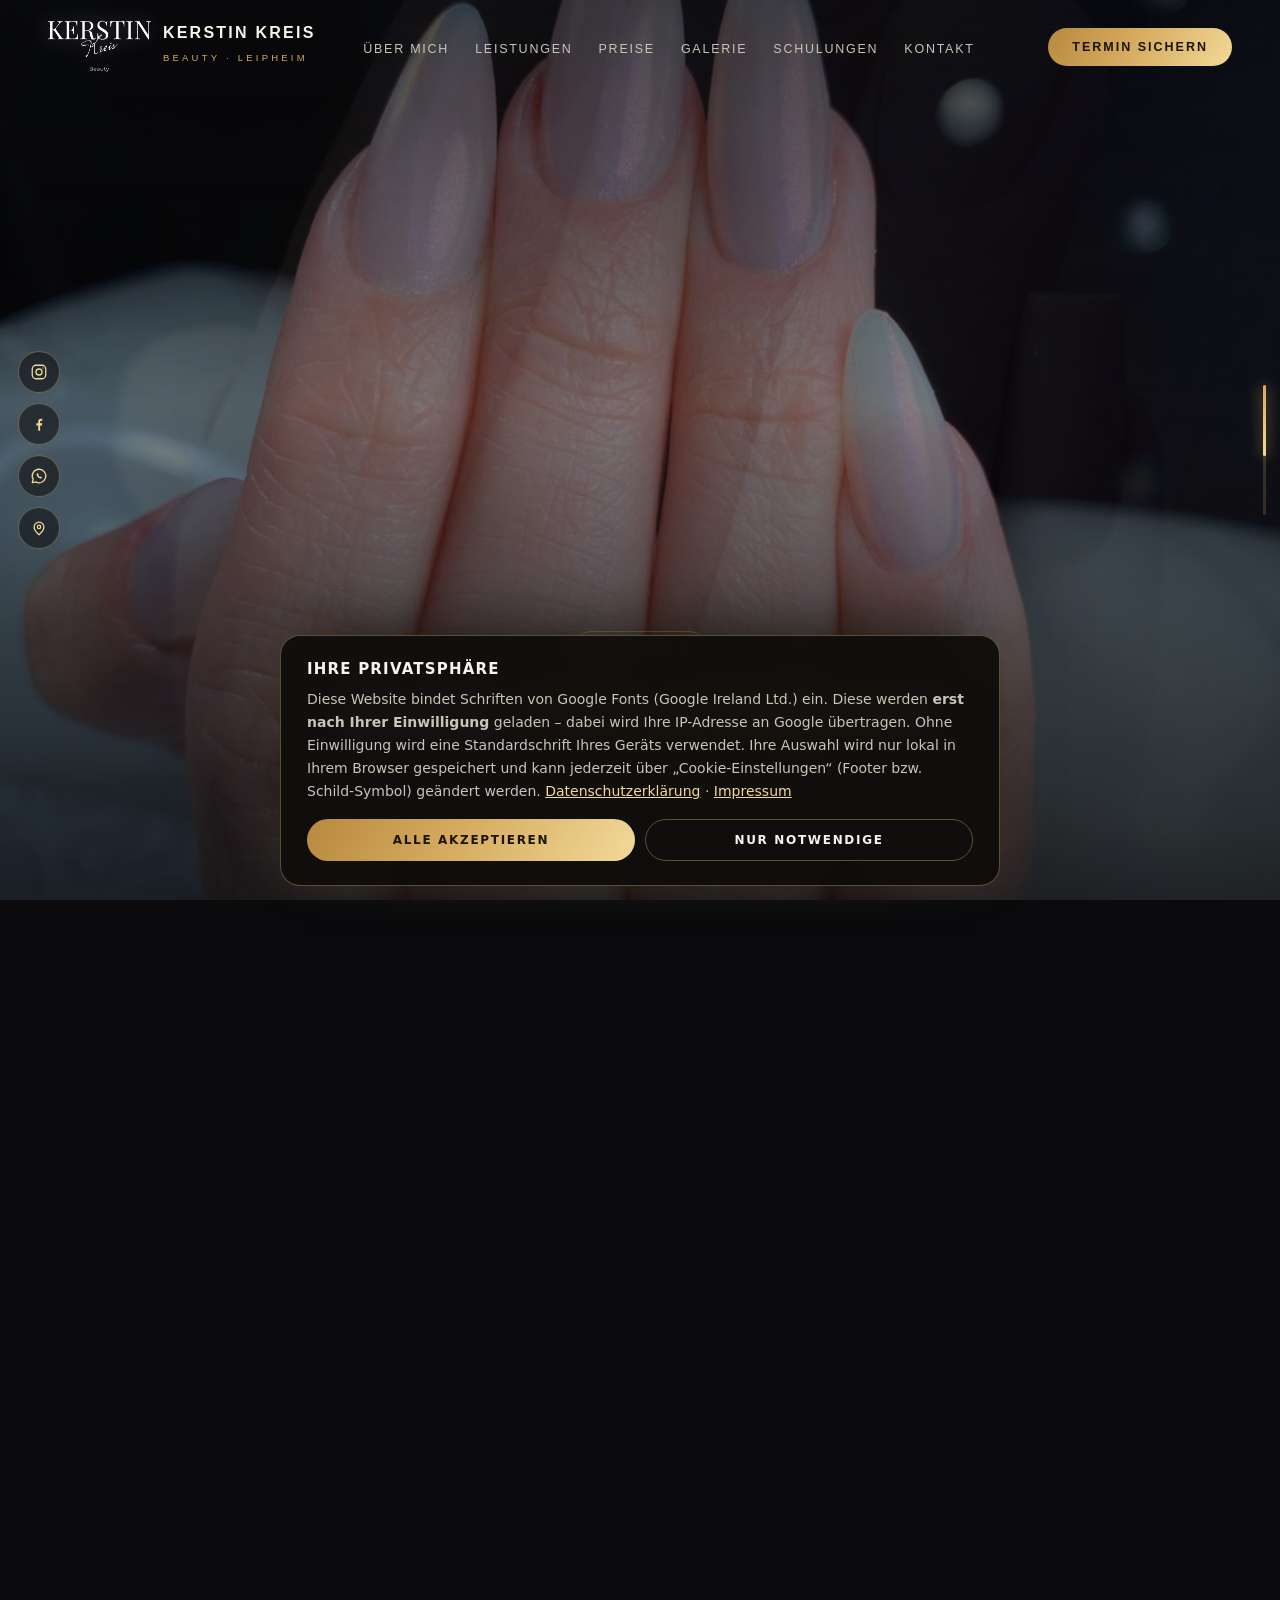
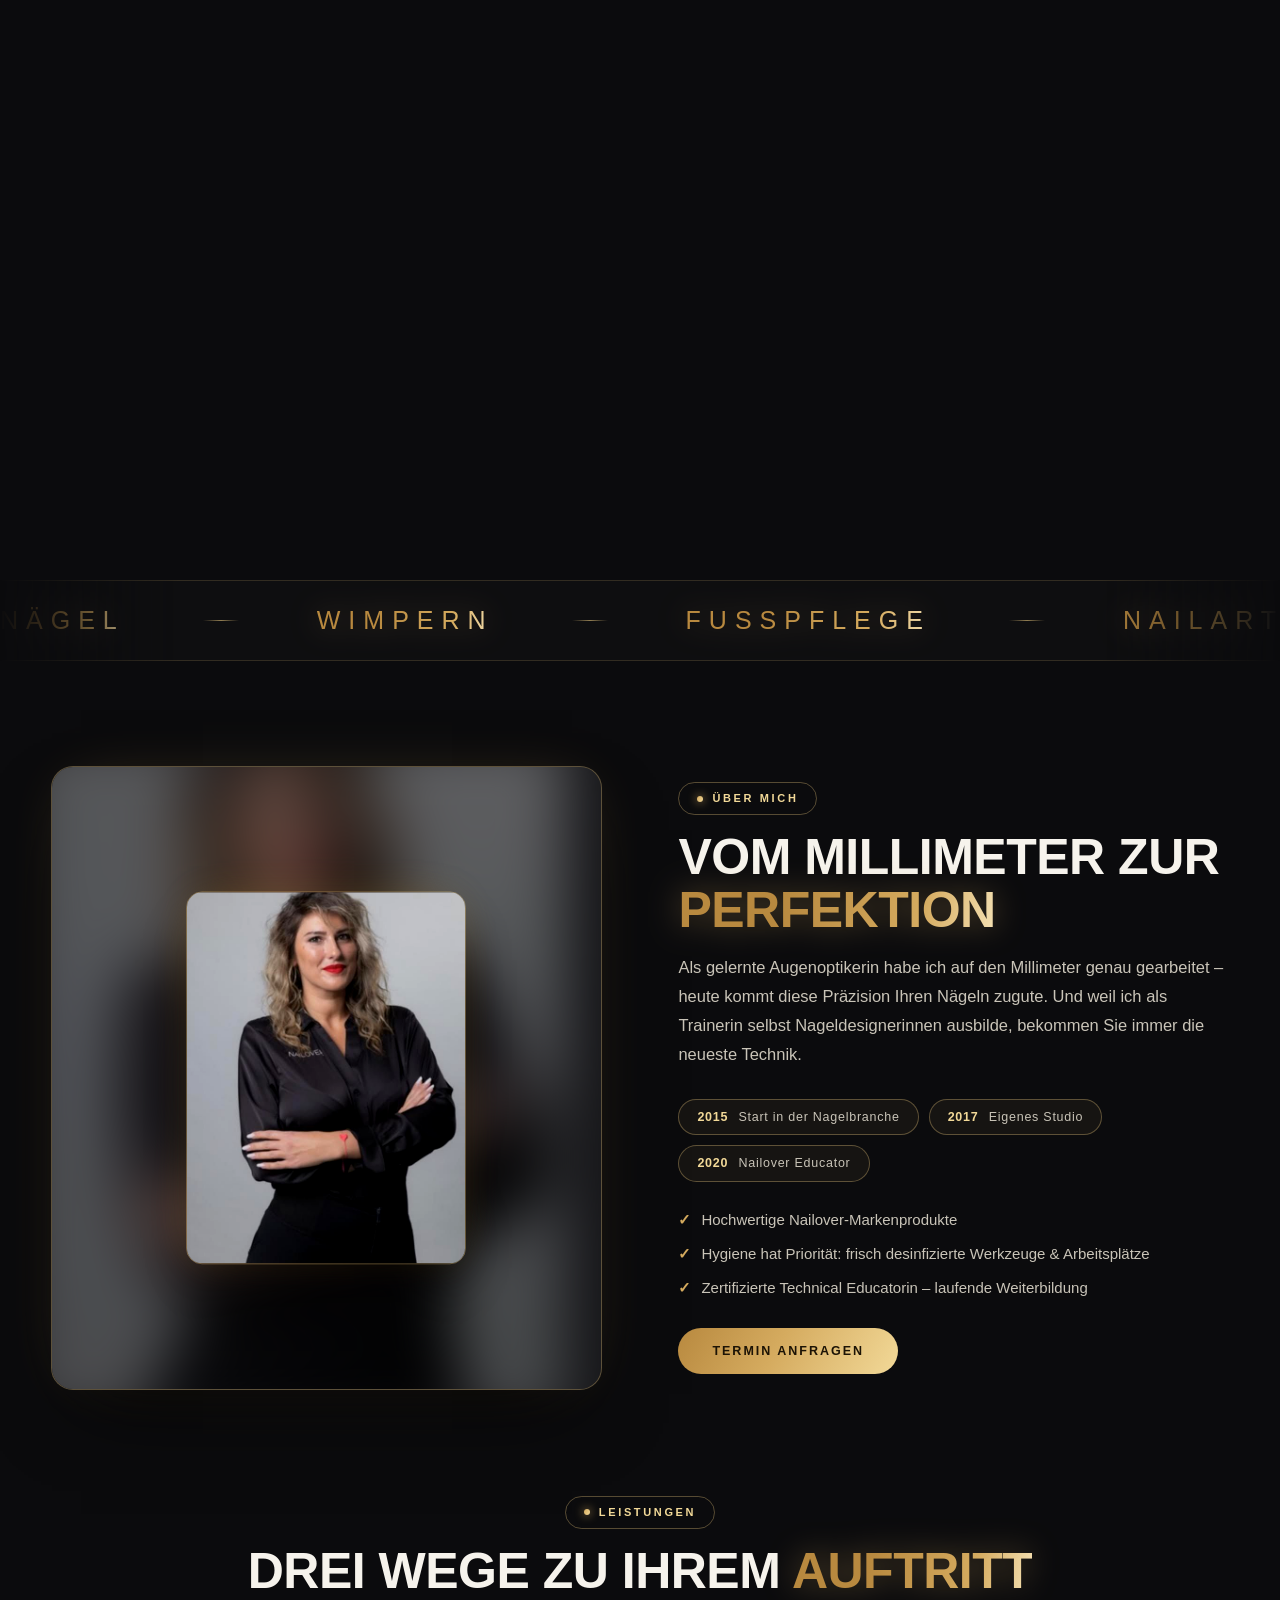
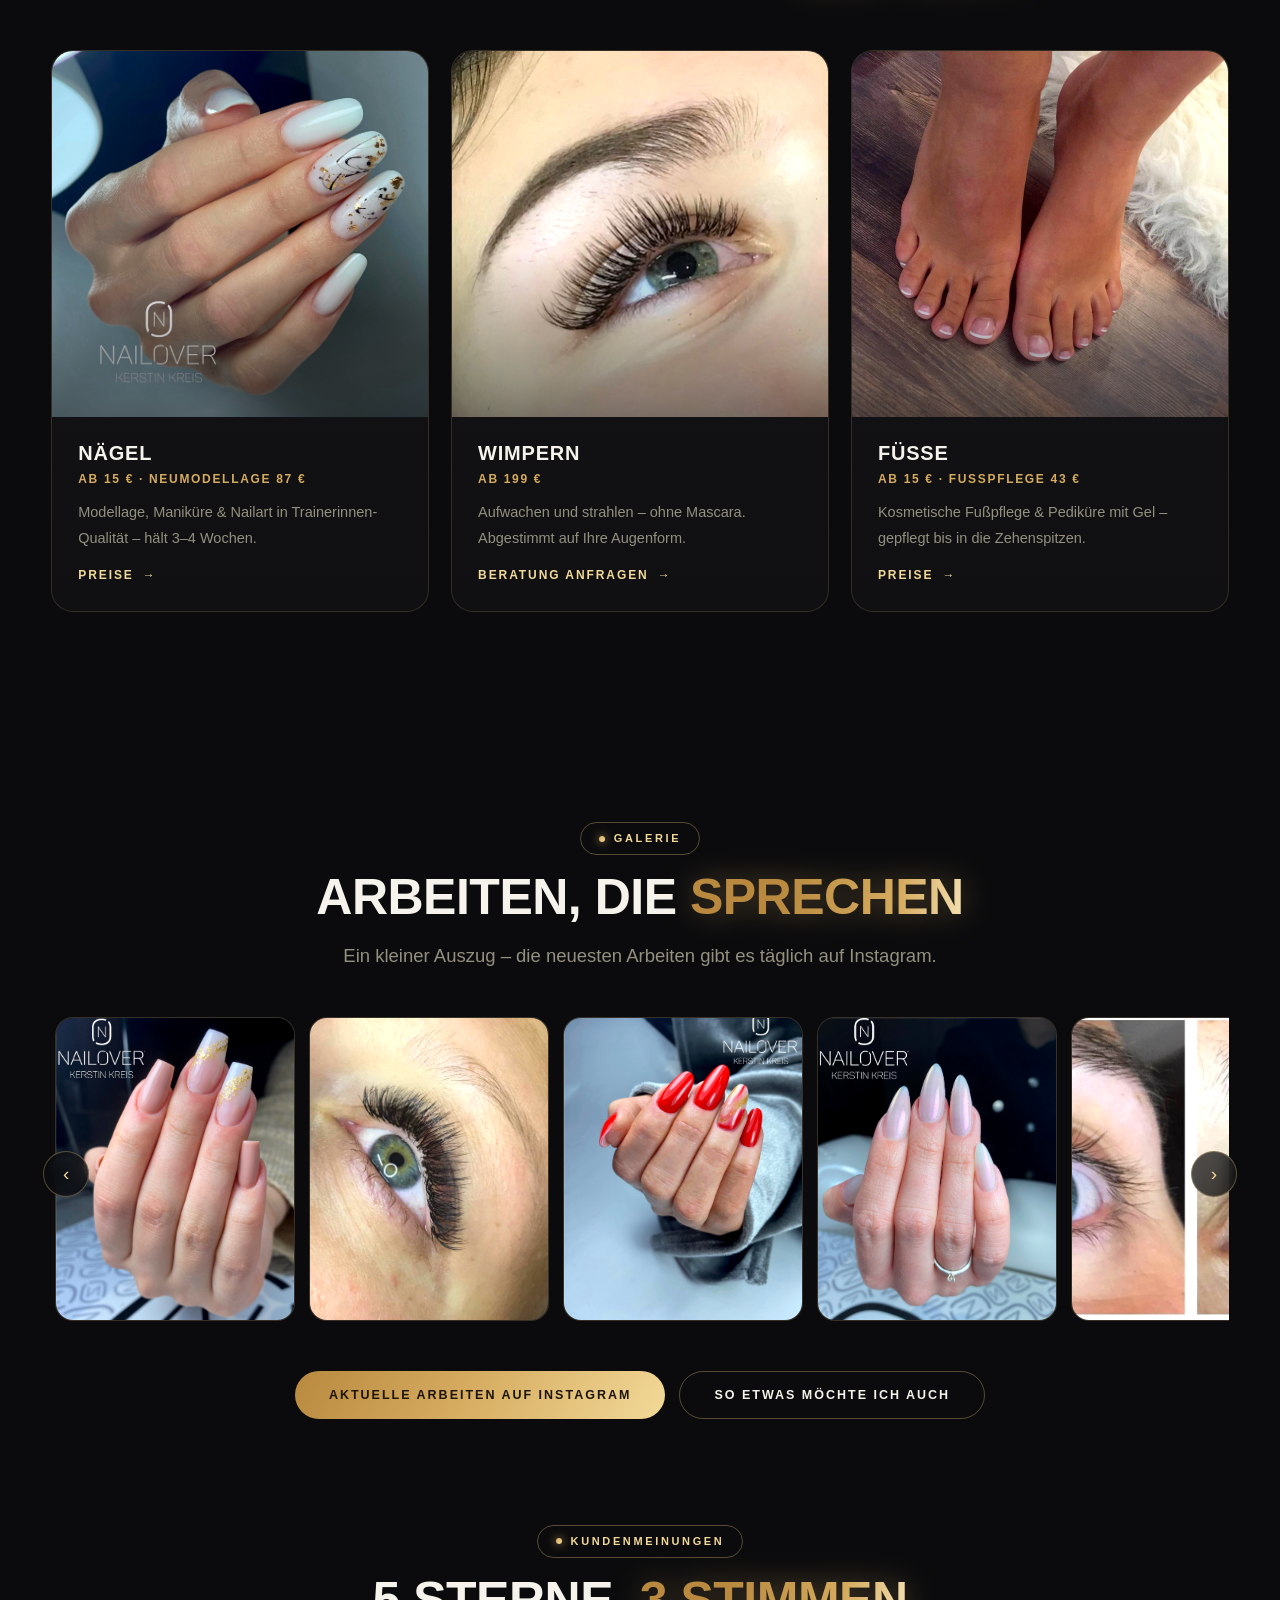
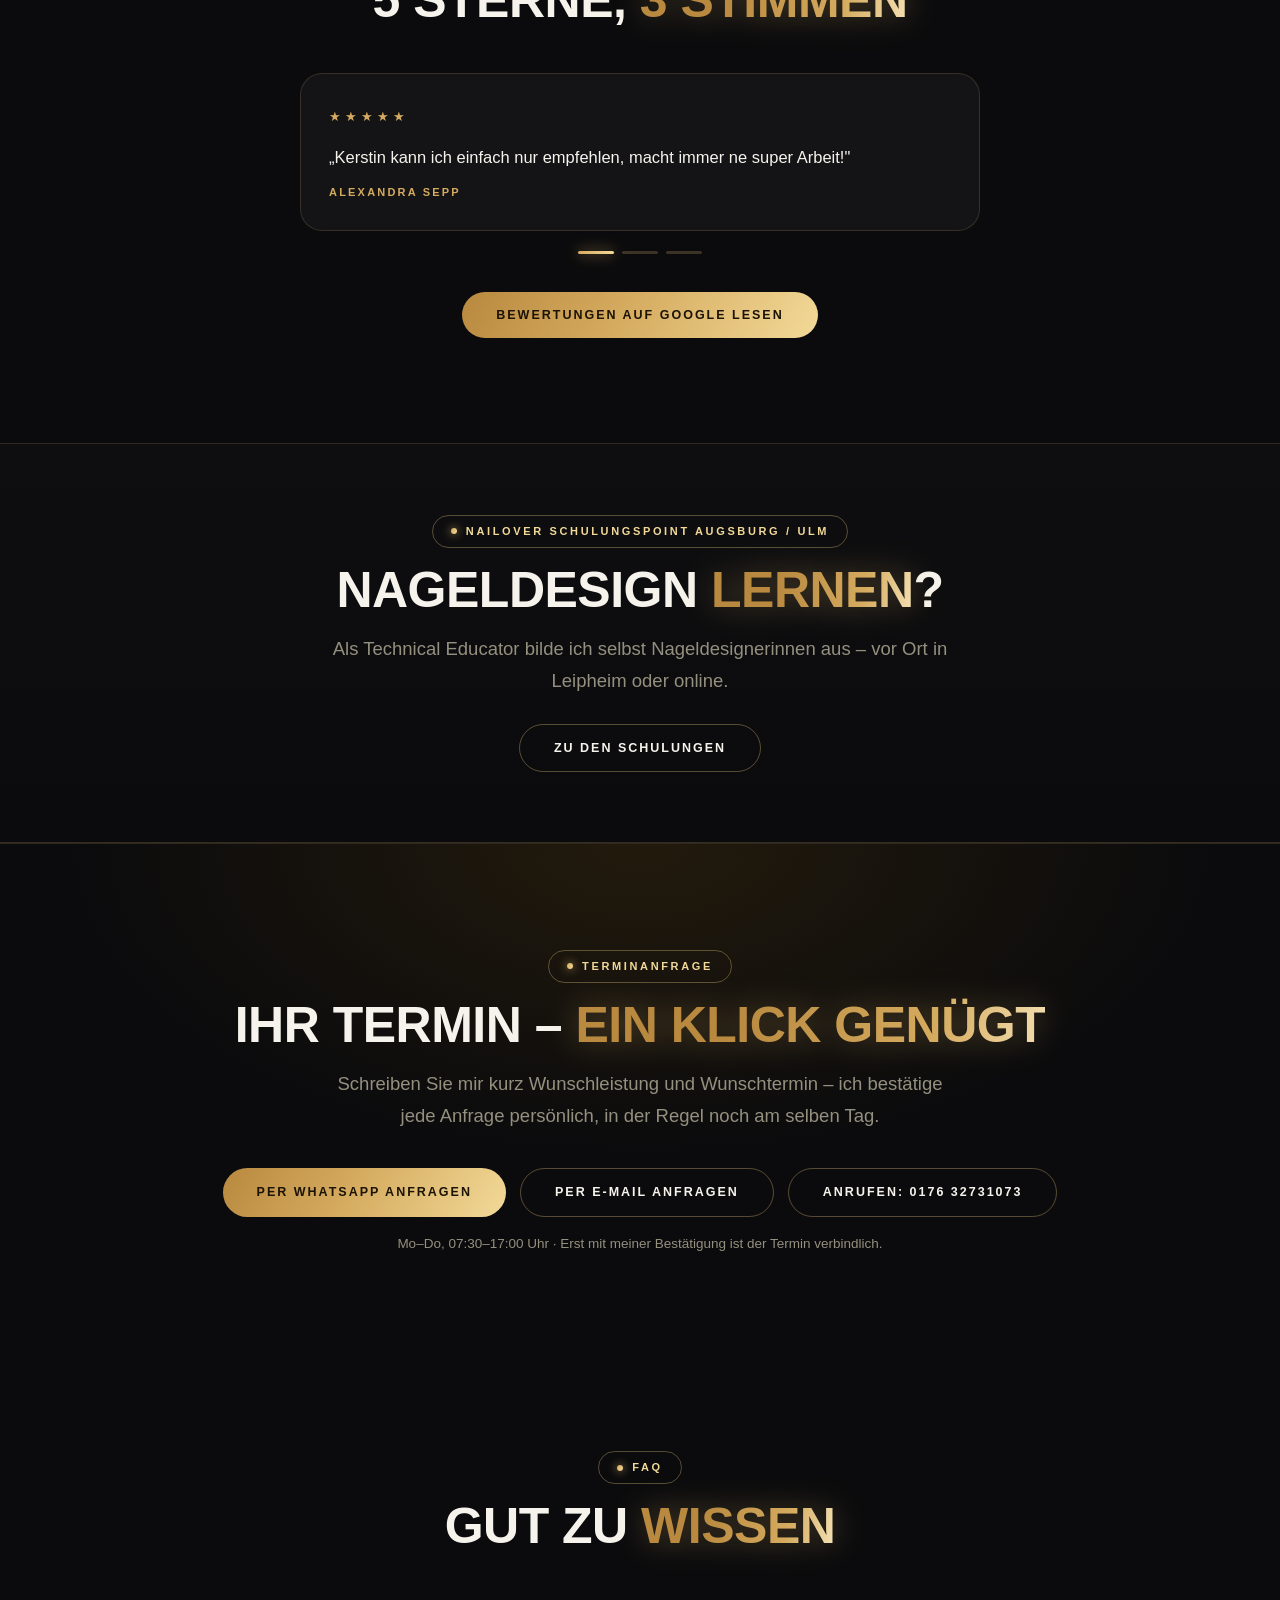
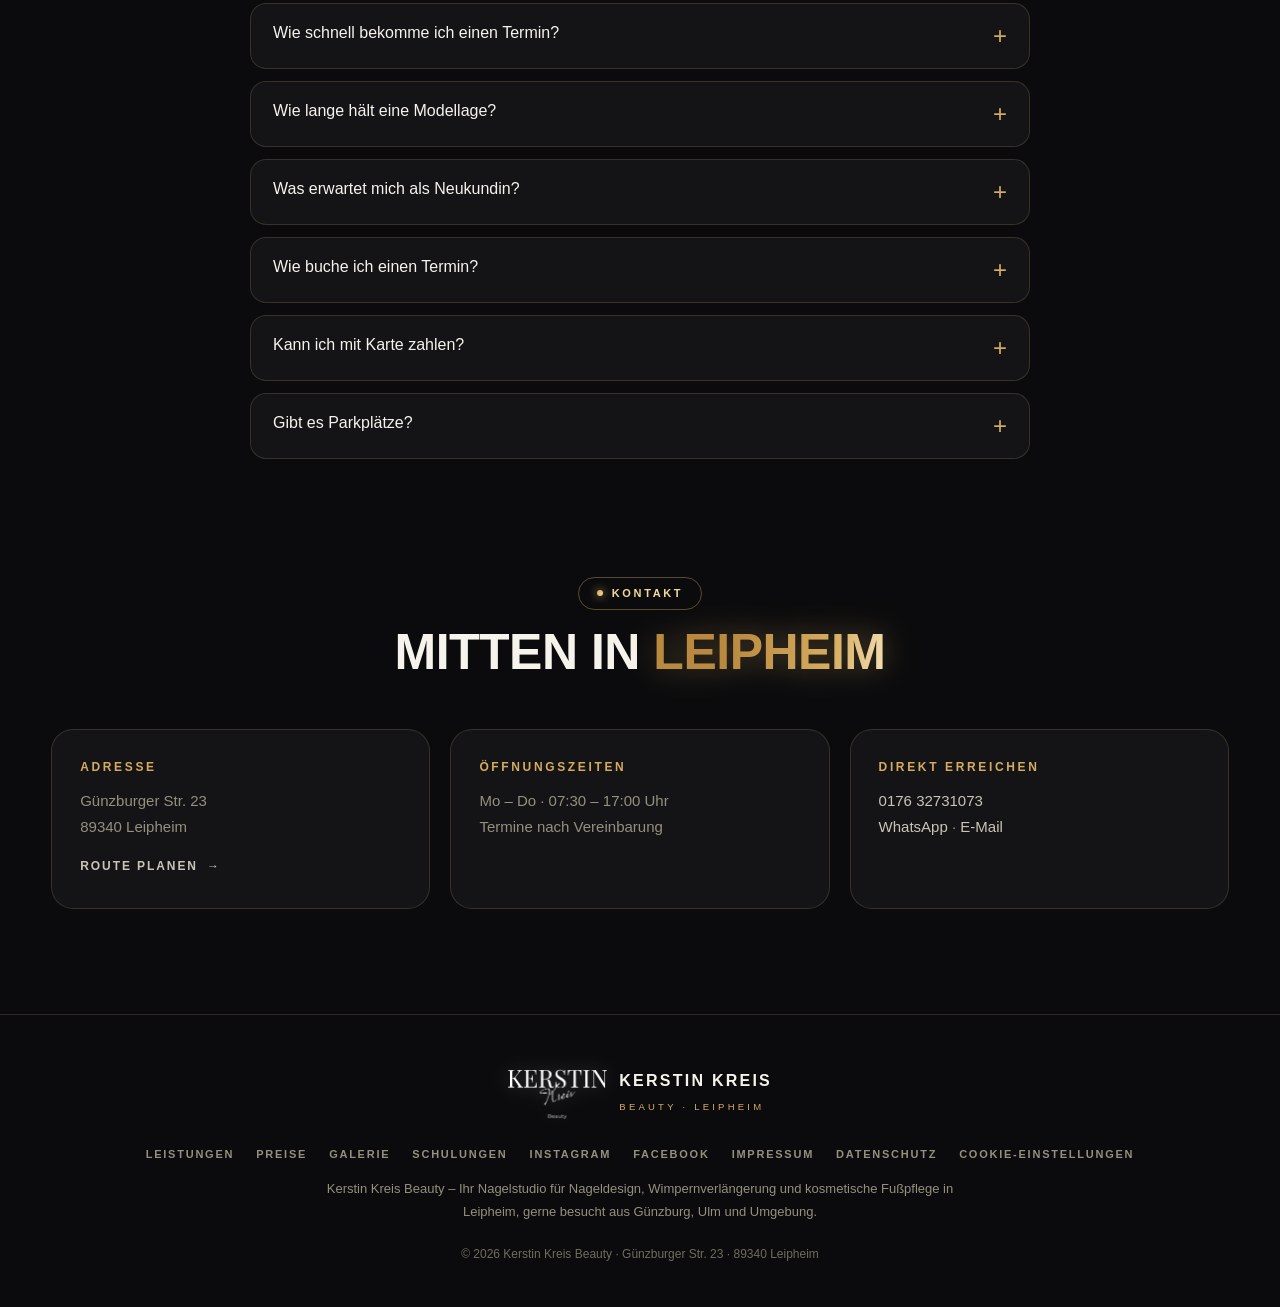
==== commit 434da7e3: "Öffnungszeiten Mo-Do, neue Wimpernbilder, SEO/LLM-Optimierung Öffnungszeiten: - Von Mo-Fr auf Mo-Do " ====
--- a/index.html
+++ b/index.html
@@ -5,11 +5,23 @@
 <meta name="viewport" content="width=device-width, initial-scale=1">
 <title>Nagelstudio Leipheim – Nägel, Wimpern & Fußpflege | Kerstin Kreis Beauty</title>
 <meta name="description" content="Ihr Nagelstudio in Leipheim bei Günzburg: Nageldesign, Wimpernverlängerung (ab 199 €) und kosmetische Fußpflege von der Nailover-Trainerin – gut erreichbar aus Ulm & Umgebung. Jetzt Termin anfragen.">
+<link rel="canonical" href="https://kerstinkreis.com/">
+<meta name="robots" content="index,follow,max-image-preview:large,max-snippet:-1">
+<meta name="author" content="Kerstin Kreis Beauty">
+<meta name="geo.region" content="DE-BY">
+<meta name="geo.placename" content="Leipheim">
+<meta property="og:site_name" content="Kerstin Kreis Beauty">
+<meta property="og:locale" content="de_DE">
 <meta property="og:title" content="Nagelstudio Leipheim – Kerstin Kreis Beauty">
 <meta property="og:description" content="Nageldesign, Wimpernverlängerung und kosmetische Fußpflege in Leipheim bei Günzburg.">
 <meta property="og:image" content="https://kerstinkreis.com/images/nageldesign-babyboomer-goldfolie.jpg">
+<meta property="og:image:alt" content="Babyboomer-Gelnägel mit Goldfolie von Kerstin Kreis Beauty">
 <meta property="og:url" content="https://kerstinkreis.com/">
 <meta property="og:type" content="website">
+<meta name="twitter:card" content="summary_large_image">
+<meta name="twitter:title" content="Nagelstudio Leipheim – Kerstin Kreis Beauty">
+<meta name="twitter:description" content="Nageldesign, Wimpernverlängerung und kosmetische Fußpflege in Leipheim bei Günzburg.">
+<meta name="twitter:image" content="https://kerstinkreis.com/images/nageldesign-babyboomer-goldfolie.jpg">
 <link rel="icon" type="image/png" href="images/kerstin-kreis-beauty-logo.png">
 <link rel="apple-touch-icon" href="images/kerstin-kreis-beauty-logo.png">
 <script src="consent.js"></script>
@@ -314,7 +326,30 @@
   .dots button{width:28px}
 }
 </style>
-<script type="application/ld+json">{"@context":"https://schema.org","@type":"NailSalon","name":"Kerstin Kreis Beauty","description":"Nagelstudio, Wimpernverlängerung und kosmetische Fußpflege in Leipheim bei Günzburg.","telephone":"+4917632731073","email":"k.kerstin89@googlemail.com","address":{"@type":"PostalAddress","streetAddress":"Günzburger Str. 23","postalCode":"89340","addressLocality":"Leipheim","addressCountry":"DE"},"openingHours":"Mo-Fr 07:30-17:00","priceRange":"€€","image":["https://kerstinkreis.com/images/kerstin-kreis-portrait-nagelstudio-leipheim.jpg","https://kerstinkreis.com/images/nageldesign-babyboomer-goldfolie.jpg"],"logo":"https://kerstinkreis.com/images/kerstin-kreis-beauty-logo.png","sameAs":["https://www.instagram.com/kerstin_kreis_nailover/","https://www.facebook.com/NailsLashes-Kerstin-Kreis-1586913608259294/","https://share.google/OKkJY6RSZH8TK111I"]}</script>
+<script type="application/ld+json">{"@context":"https://schema.org","@graph":[
+{"@type":"NailSalon","@id":"https://kerstinkreis.com/#business","name":"Kerstin Kreis Beauty","description":"Nagelstudio in Leipheim bei Günzburg für Nageldesign, Wimpernverlängerung und kosmetische Fußpflege – von der zertifizierten Nailover-Trainerin Kerstin Kreis.","url":"https://kerstinkreis.com/","telephone":"+4917632731073","email":"k.kerstin89@googlemail.com","currenciesAccepted":"EUR","paymentAccepted":"Bargeld","priceRange":"€€","founder":{"@type":"Person","name":"Kerstin Kreis","jobTitle":"Nageldesignerin und Nailover Technical Educator"},
+"address":{"@type":"PostalAddress","streetAddress":"Günzburger Str. 23","postalCode":"89340","addressLocality":"Leipheim","addressRegion":"Bayern","addressCountry":"DE"},
+"openingHoursSpecification":[{"@type":"OpeningHoursSpecification","dayOfWeek":["Monday","Tuesday","Wednesday","Thursday"],"opens":"07:30","closes":"17:00"}],
+"areaServed":[{"@type":"City","name":"Leipheim"},{"@type":"City","name":"Günzburg"},{"@type":"City","name":"Ulm"},{"@type":"City","name":"Neu-Ulm"},{"@type":"City","name":"Augsburg"}],
+"image":["https://kerstinkreis.com/images/kerstin-kreis-portrait-nagelstudio-leipheim.jpg","https://kerstinkreis.com/images/nageldesign-babyboomer-goldfolie.jpg","https://kerstinkreis.com/images/wimpernverlaengerung-leipheim-volumen.jpg"],
+"logo":"https://kerstinkreis.com/images/kerstin-kreis-beauty-logo.png",
+"hasOfferCatalog":{"@type":"OfferCatalog","name":"Leistungen","itemListElement":[
+{"@type":"Offer","itemOffered":{"@type":"Service","name":"Neumodellage Gelnägel"},"price":"87","priceCurrency":"EUR"},
+{"@type":"Offer","itemOffered":{"@type":"Service","name":"Auffüllen Gelnägel"},"price":"70","priceCurrency":"EUR"},
+{"@type":"Offer","itemOffered":{"@type":"Service","name":"Maniküre"},"price":"32","priceCurrency":"EUR"},
+{"@type":"Offer","itemOffered":{"@type":"Service","name":"Kosmetische Fußpflege"},"price":"43","priceCurrency":"EUR"},
+{"@type":"Offer","itemOffered":{"@type":"Service","name":"Pediküre mit Gel"},"price":"47","priceCurrency":"EUR"},
+{"@type":"Offer","itemOffered":{"@type":"Service","name":"Wimpernverlängerung"},"price":"199","priceCurrency":"EUR","priceSpecification":{"@type":"PriceSpecification","minPrice":"199","priceCurrency":"EUR"}}]},
+"sameAs":["https://www.instagram.com/kerstin_kreis_nailover/","https://www.facebook.com/NailsLashes-Kerstin-Kreis-1586913608259294/","https://share.google/OKkJY6RSZH8TK111I"]},
+{"@type":"WebSite","@id":"https://kerstinkreis.com/#website","url":"https://kerstinkreis.com/","name":"Kerstin Kreis Beauty","inLanguage":"de-DE","publisher":{"@id":"https://kerstinkreis.com/#business"}},
+{"@type":"FAQPage","@id":"https://kerstinkreis.com/#faq","mainEntity":[
+{"@type":"Question","name":"Wie schnell bekomme ich einen Termin?","acceptedAnswer":{"@type":"Answer","text":"Anfragen beantworte ich in der Regel noch am selben Tag – gemeinsam finden wir schnell einen passenden Termin."}},
+{"@type":"Question","name":"Wie lange hält eine Modellage?","acceptedAnswer":{"@type":"Answer","text":"Bei guter Pflege 3–4 Wochen bis zum Auffüllen."}},
+{"@type":"Question","name":"Was erwartet mich als Neukundin?","acceptedAnswer":{"@type":"Answer","text":"Persönliche Beratung zu Form, Länge und Design – Sie sagen, was Ihnen gefällt, den Rest übernehme ich."}},
+{"@type":"Question","name":"Wie buche ich einen Termin?","acceptedAnswer":{"@type":"Answer","text":"Ganz einfach per WhatsApp an 0176 32731073, telefonisch oder per E-Mail – eine Online-Buchung folgt in Kürze."}},
+{"@type":"Question","name":"Kann ich mit Karte zahlen?","acceptedAnswer":{"@type":"Answer","text":"Nein, Kartenzahlung ist derzeit nicht möglich – bitte bezahlen Sie bar vor Ort."}},
+{"@type":"Question","name":"Gibt es Parkplätze?","acceptedAnswer":{"@type":"Answer","text":"Ja, kostenlose Parkplätze sind direkt am Studio verfügbar."}}]}
+]}</script>
 </head>
 <body>
 
@@ -403,7 +438,7 @@
       <a class="tlink" href="preise.html">Preise</a></div>
     </article>
     <article class="card reveal">
-      <div class="pic"><img class="ph" src="images/wimpernverlaengerung-augenblick_edited.jpg" alt="Wimpernverlängerung in Leipheim – Nahaufnahme dichter Wimpern" width="1200" height="1600" loading="lazy"></div>
+      <div class="pic"><img class="ph" src="images/wimpernverlaengerung-leipheim-volumen.jpg" alt="Wimpernverlängerung in Leipheim – dichte Volumenwimpern in Nahaufnahme" width="753" height="797" loading="lazy"></div>
       <div class="card-body"><h3>Wimpern</h3><div class="from">ab 199 €</div>
       <p>Aufwachen und strahlen – ohne Mascara. Abgestimmt auf Ihre Augenform.</p>
       <a class="tlink" href="#buchung">Beratung anfragen</a></div>
@@ -461,7 +496,7 @@
     <a class="btn btn-ghost" href="mailto:k.kerstin89@googlemail.com?subject=Terminanfrage">Per E-Mail anfragen</a>
     <a class="btn btn-ghost" href="tel:+4917632731073">Anrufen: 0176 32731073</a>
   </div>
-  <p class="hint reveal" style="text-align:center">Mo–Fr, 07:30–17:00 Uhr · Erst mit meiner Bestätigung ist der Termin verbindlich.</p>
+  <p class="hint reveal" style="text-align:center">Mo–Do, 07:30–17:00 Uhr · Erst mit meiner Bestätigung ist der Termin verbindlich.</p>
 </div></section>
 
 <section style="padding-top:90px"><div class="wrap">
@@ -483,7 +518,7 @@
   <div class="contact-grid">
     <div class="reveal"><h3>Adresse</h3><p>Günzburger Str. 23<br>89340 Leipheim</p>
       <p style="margin-top:12px"><a class="tlink" href="https://www.google.com/maps/search/?api=1&query=G%C3%BCnzburger+Str.+23%2C+89340+Leipheim" target="_blank" rel="noopener">Route planen</a></p></div>
-    <div class="reveal"><h3>Öffnungszeiten</h3><p>Mo – Fr · 07:30 – 17:00 Uhr<br>Termine nach Vereinbarung</p></div>
+    <div class="reveal"><h3>Öffnungszeiten</h3><p>Mo – Do · 07:30 – 17:00 Uhr<br>Termine nach Vereinbarung</p></div>
     <div class="reveal"><h3>Direkt erreichen</h3><p><a href="tel:+4917632731073">0176 32731073</a><br><a href="https://wa.me/4917632731073" target="_blank" rel="noopener">WhatsApp</a> · <a href="mailto:k.kerstin89@googlemail.com">E-Mail</a></p></div>
   </div>
 </div></section>
@@ -515,10 +550,11 @@
 // ---------- Galerie-Karussell ----------
 const PICS=[
  {src:"images/nageldesign-babyboomer-goldfolie.jpg",alt:"Babyboomer-Gelnägel mit Goldfolie – Nageldesign von Kerstin Kreis"},
- {src:"images/wimpernverlaengerung-augenblick.jpg",alt:"Wimpernverlängerung in Nahaufnahme"},
+ {src:"images/wimpernverlaengerung-nahaufnahme-seitlich.jpg",alt:"Wimpernverlängerung in Leipheim – seitliche Nahaufnahme der Wimpern"},
  {src:"images/gelnaegel-rot-ballerina-form.jpg",alt:"Rote Gelnägel in Ballerina-Form"},
  {src:"images/gelnaegel-perlmutt-mandelform.jpg",alt:"Perlmutt-Gelnägel in Mandelform"},
- {src:"images/wimpern-vorher-nachher.jpg",alt:"Wimpern im Vorher-Nachher-Vergleich"},
+ {src:"images/wimpernverlaengerung-vorher-nachher-leipheim.jpg",alt:"Wimpernverlängerung Vorher-Nachher-Vergleich aus dem Studio Leipheim"},
+ {src:"images/wimpernverlaengerung-natuerlicher-look.jpg",alt:"Wimpernverlängerung im natürlichen Look – Nahaufnahme"},
  {src:"images/nailart-french-folie-nahaufnahme.jpg",alt:"French-Nailart mit bunter Folie in Nahaufnahme"},
  {src:"images/gelnaegel-milky-white-goldfolie.jpg",alt:"Milky-White-Gelnägel mit Goldfolie und schwarzen Akzenten"},
  {src:"images/gelnaegel-rot-gold-nailart.jpg",alt:"Rote Gelnägel mit goldener Nailart"},
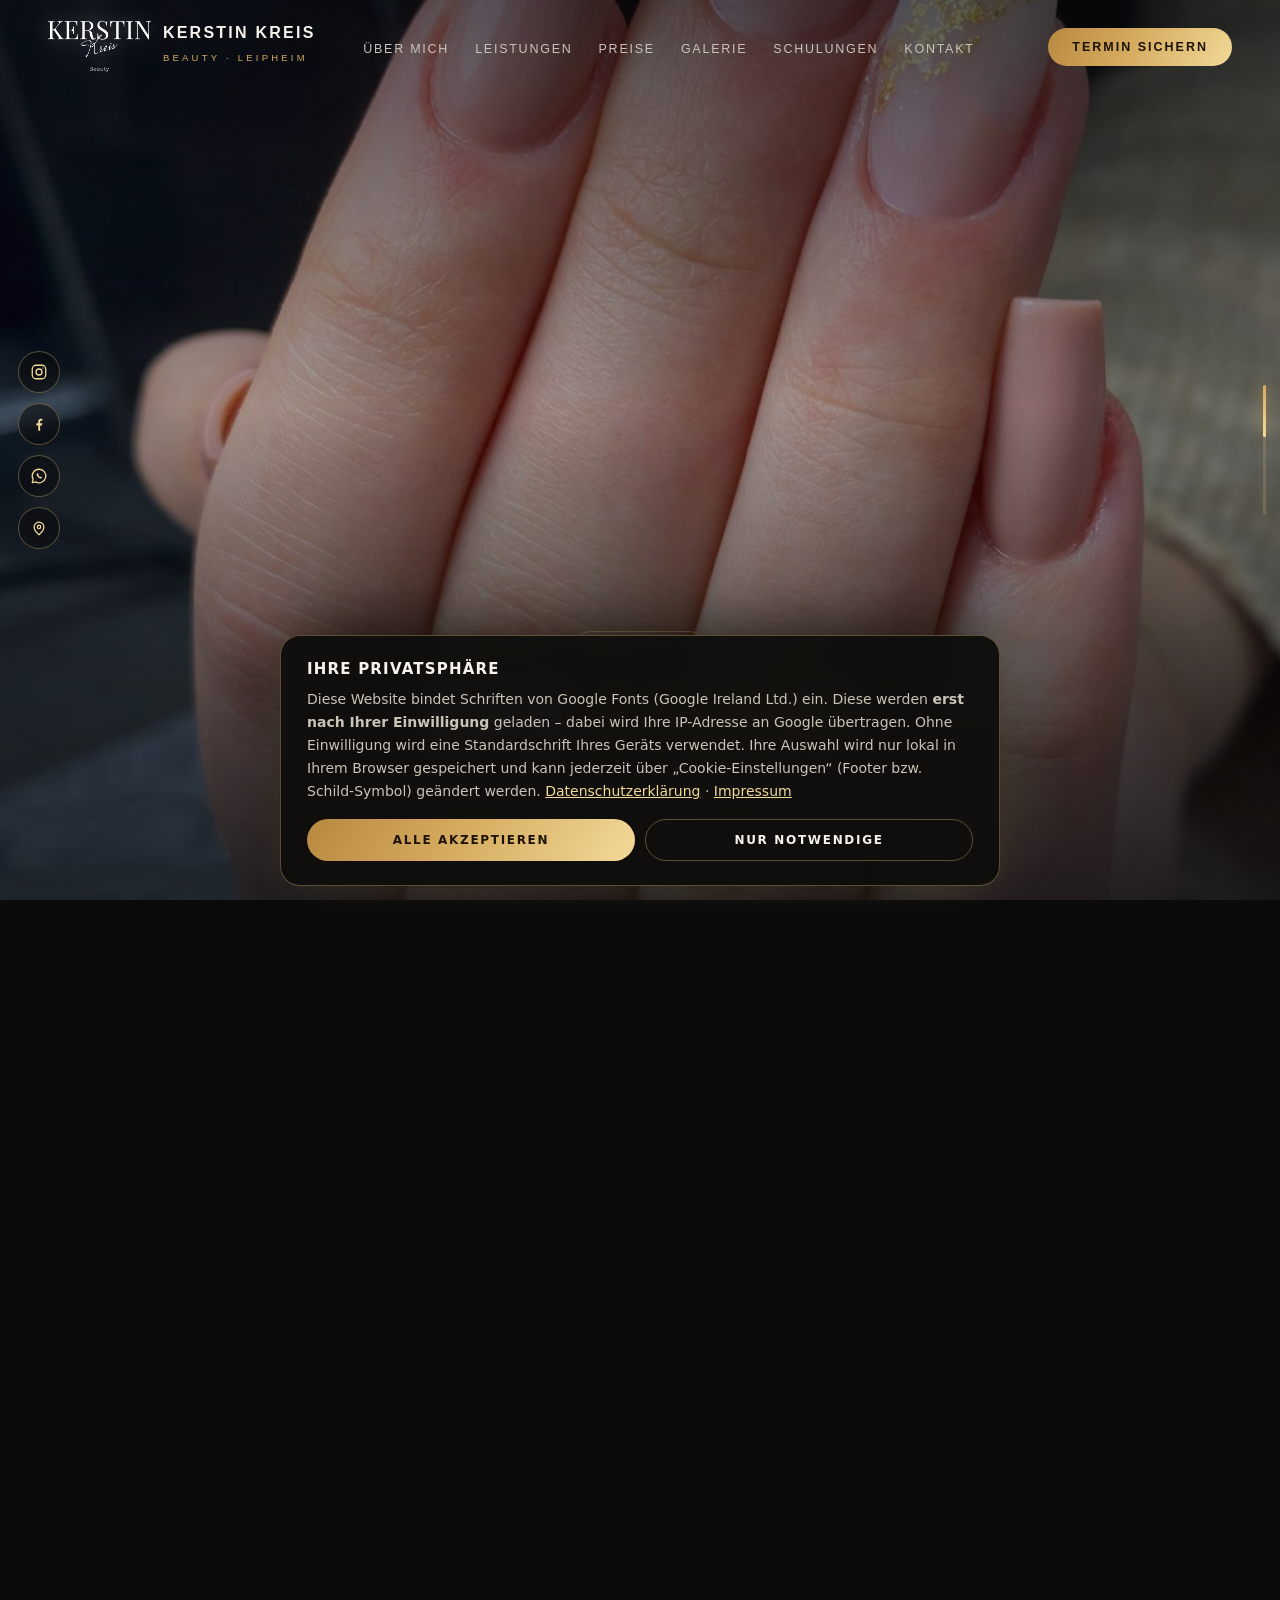
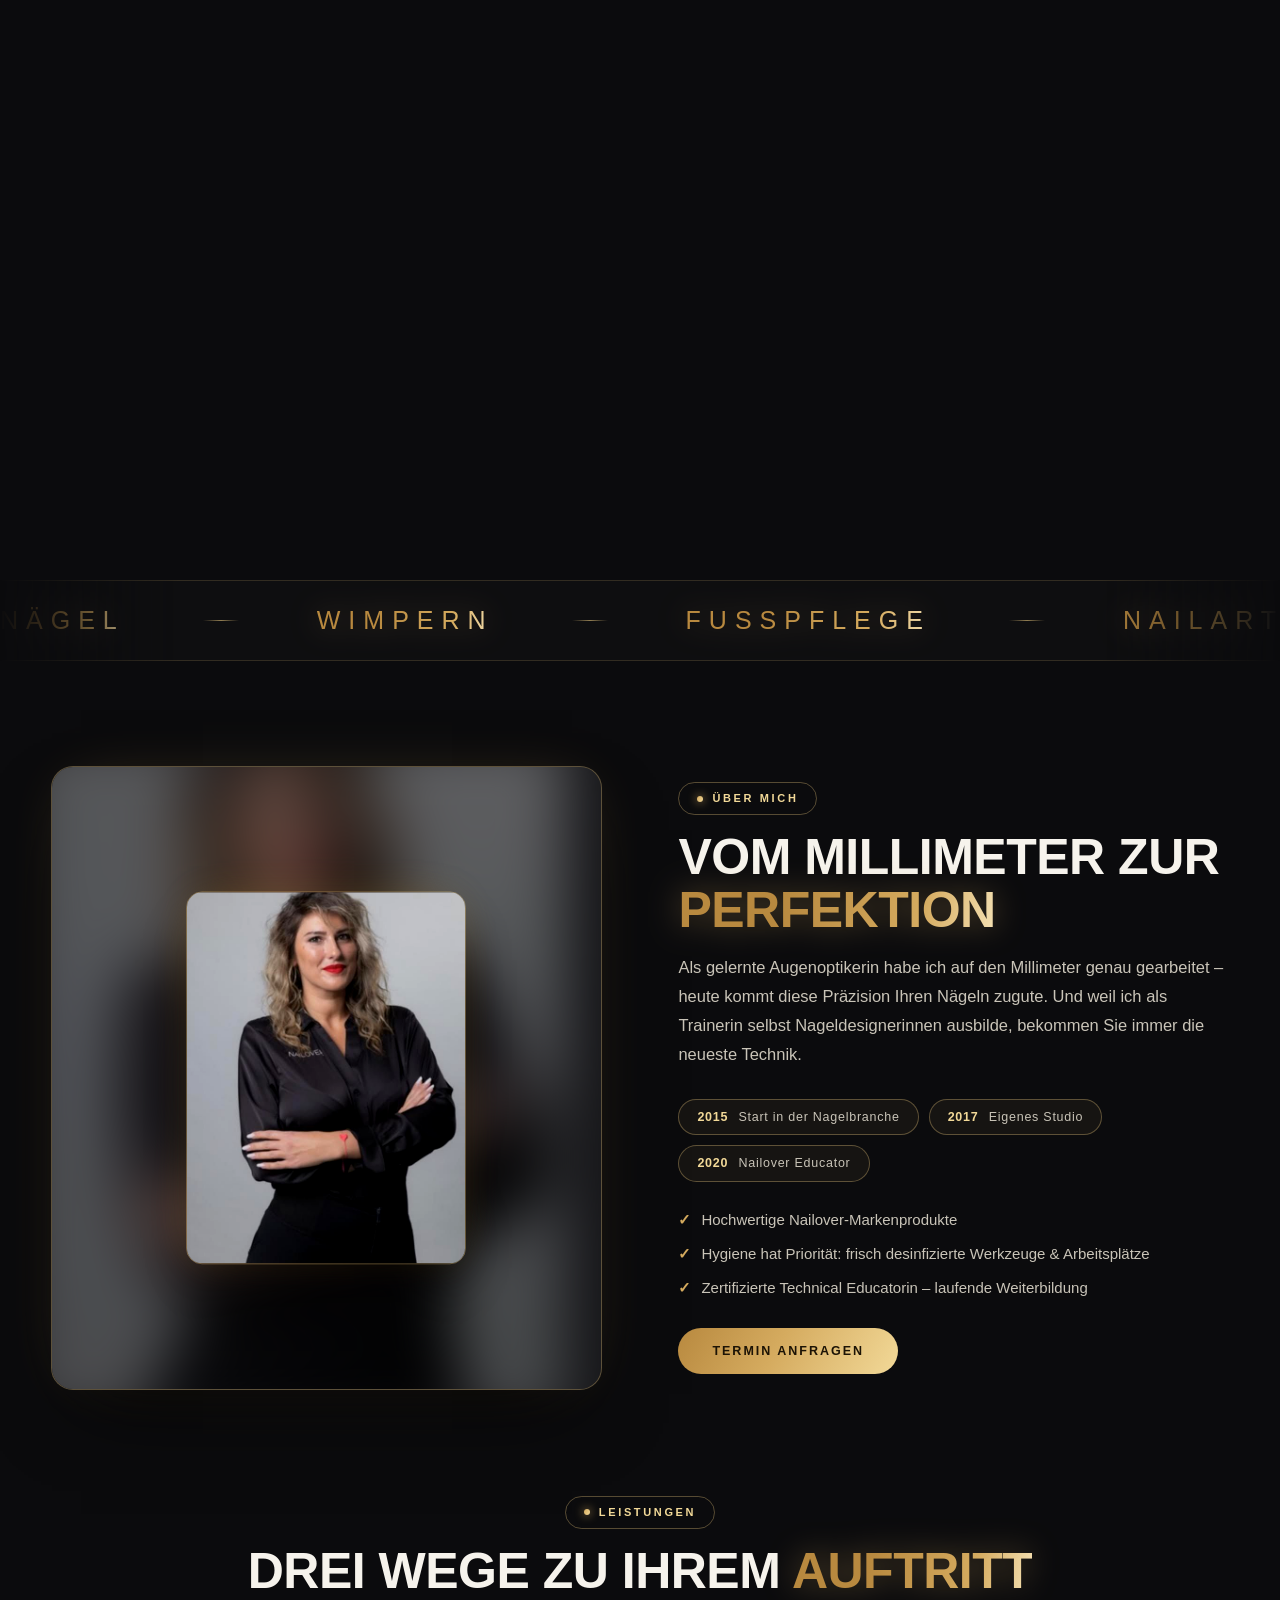
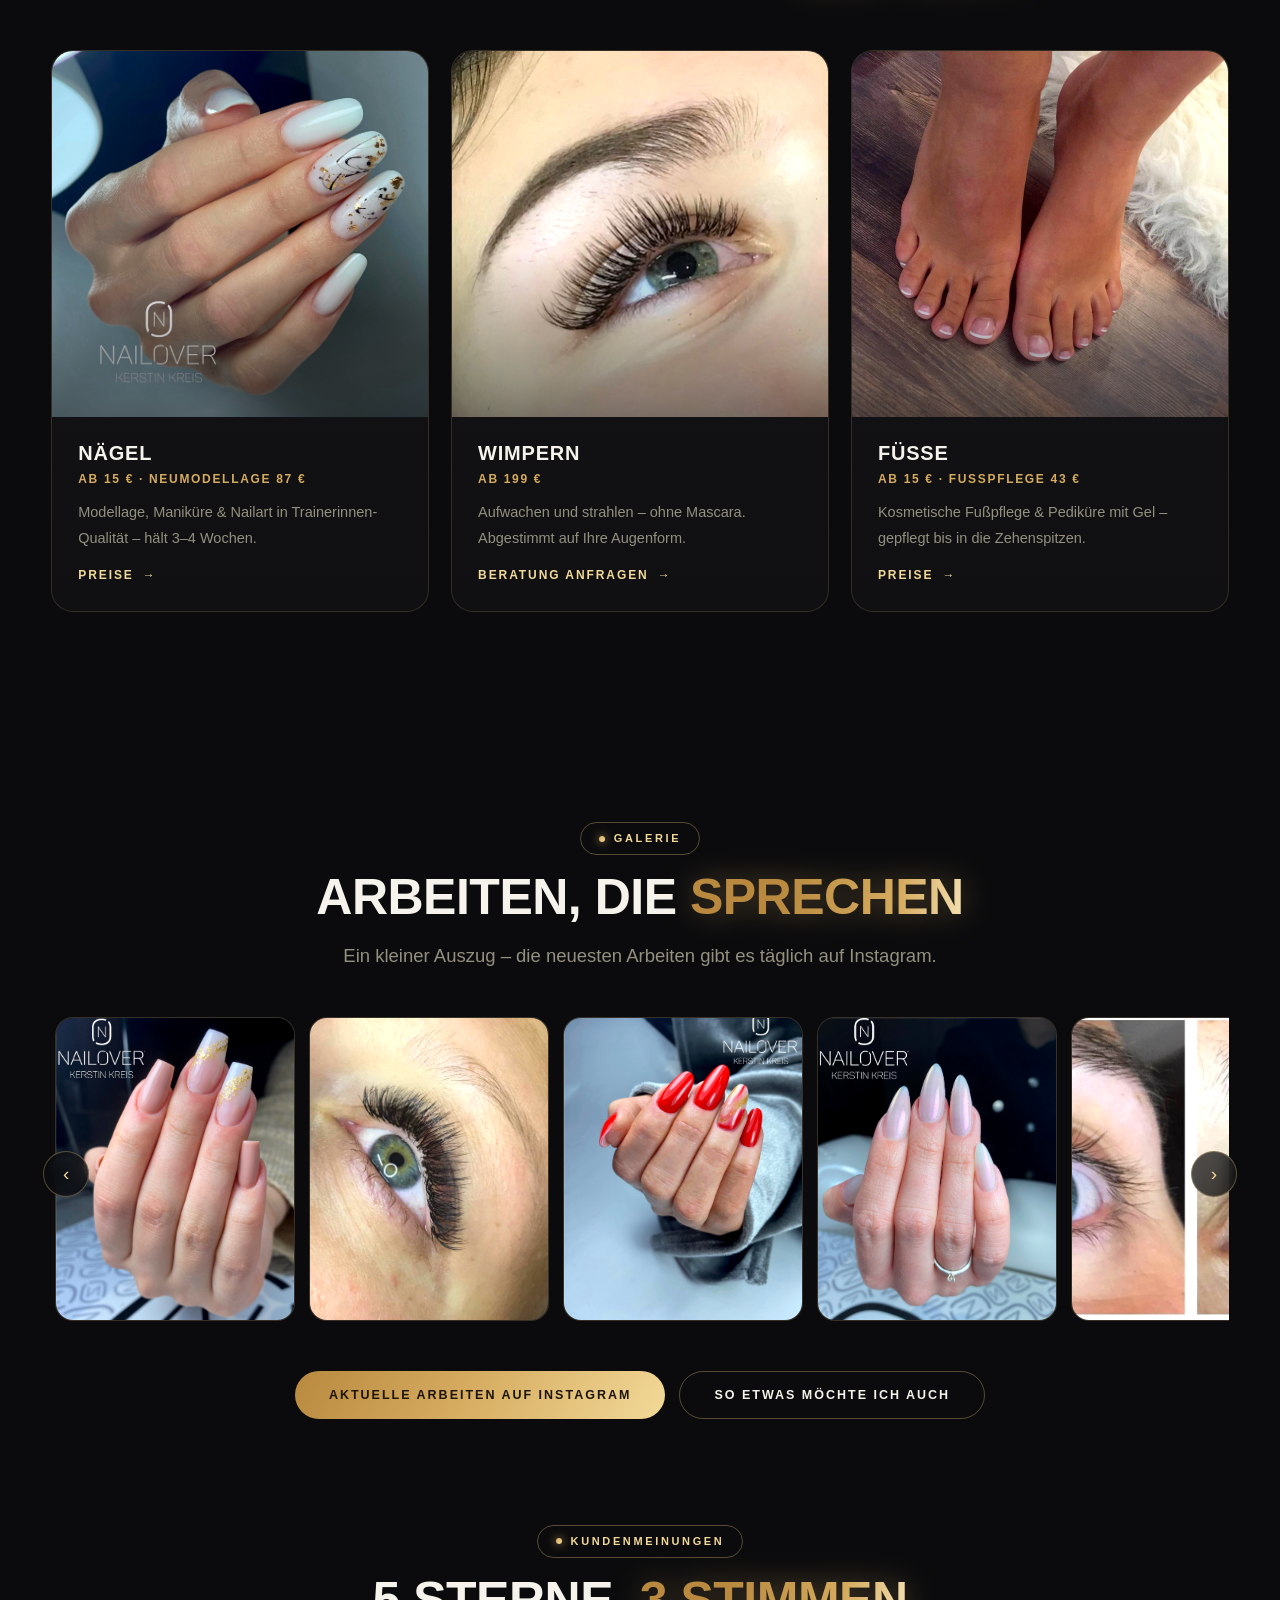
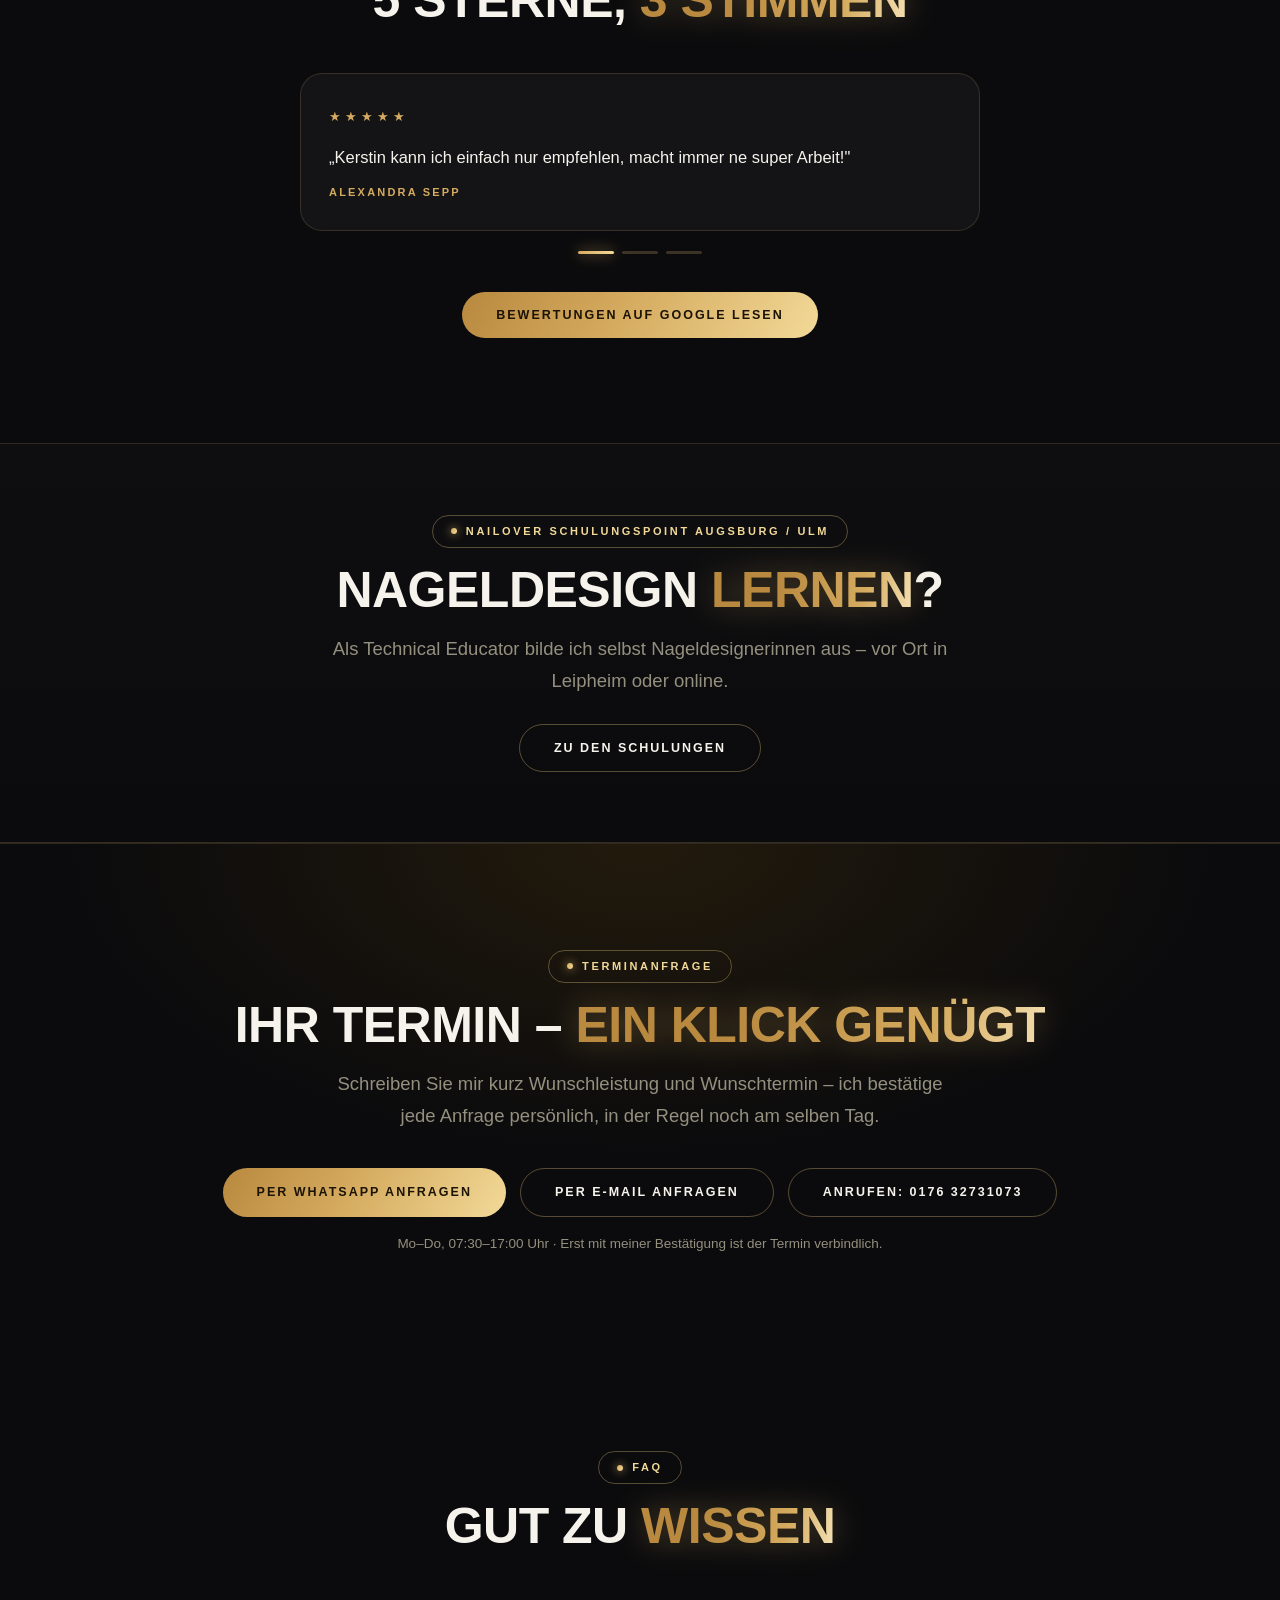
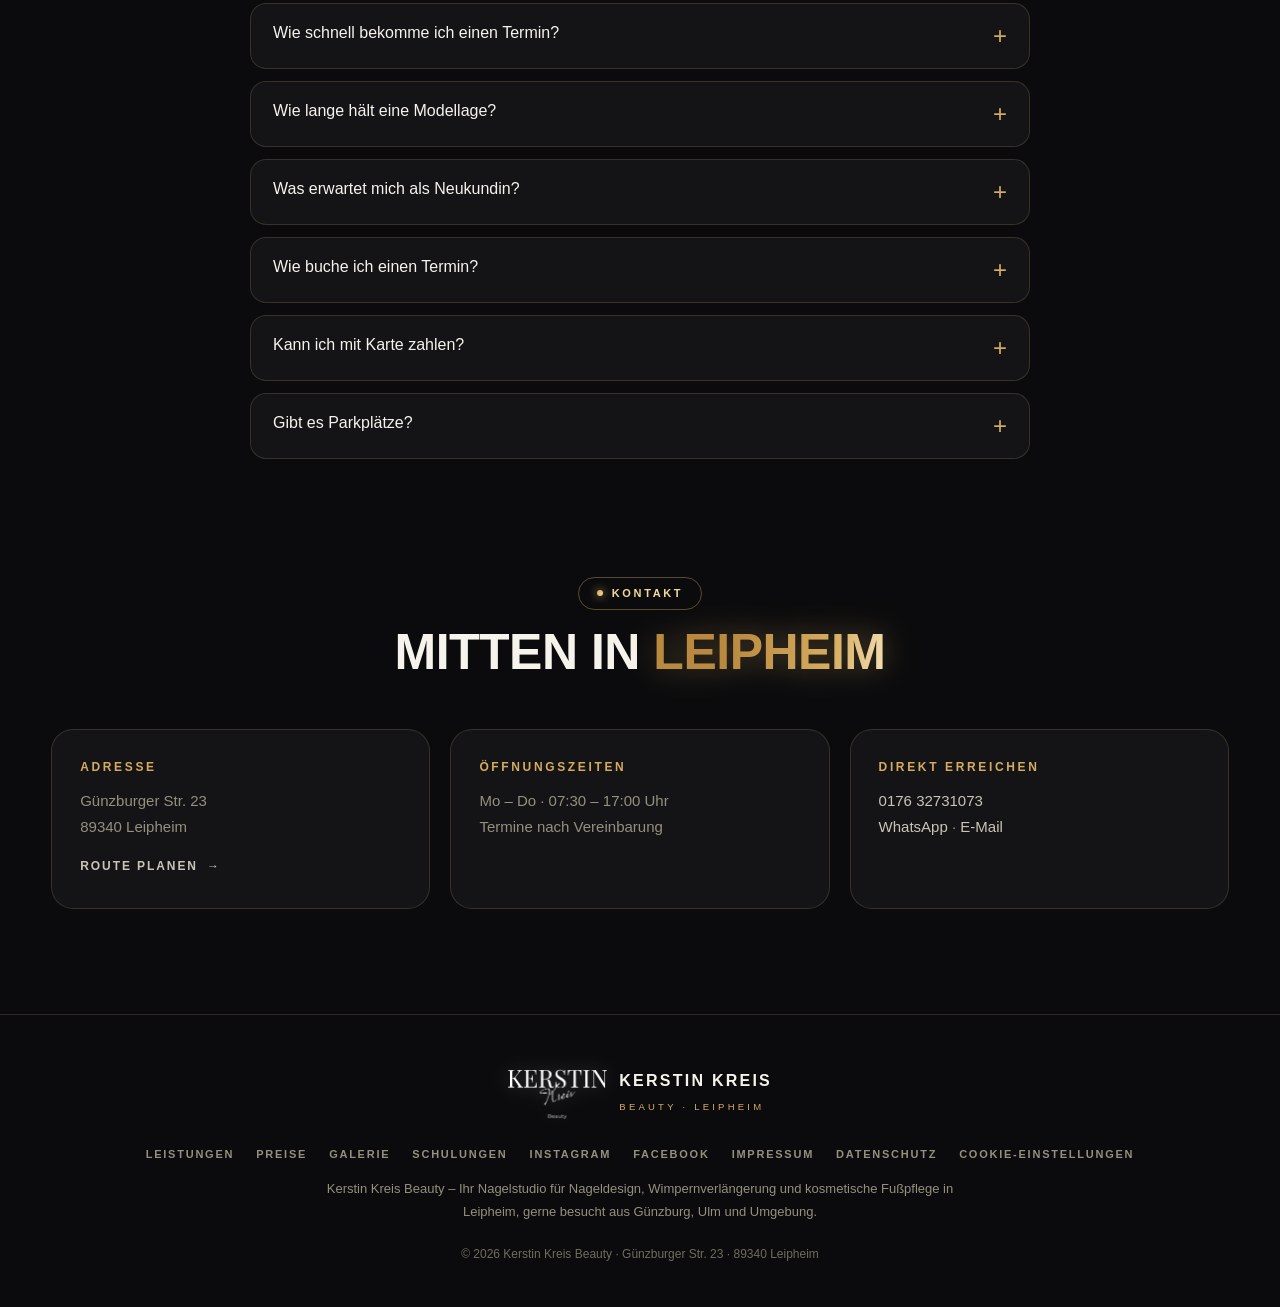
==== commit dbceba4e: "Scroll-Hero: Ausfall auf manchen PCs behoben Auf Rechnern mit deaktivierten Animationseffekten (Wind" ====
--- a/index.html
+++ b/index.html
@@ -87,7 +87,7 @@
 .burger{display:block}.nav>.btn{display:none}}
 @media(min-width:981px){.nav-links .btn{display:none}}
 /* Hero */
-.hero{position:relative;min-height:100svh;display:flex;align-items:center;
+.hero{position:relative;min-height:100vh;min-height:100svh;display:flex;align-items:center;
 background:radial-gradient(55% 70% at 18% 12%,rgba(213,171,95,.16),transparent 60%),radial-gradient(45% 60% at 88% 85%,rgba(213,171,95,.1),transparent 65%),var(--bg)}
 .hero-grid{display:grid;grid-template-columns:1.1fr .9fr;gap:clamp(30px,5vw,70px);align-items:center;width:min(1180px,92%);margin-inline:auto;padding:130px 0 70px;position:relative;z-index:2}
 .hero h1{font-size:clamp(36px,10vw,86px);font-weight:800;margin:18px 0 14px}
@@ -268,8 +268,10 @@
 .foot-links a:hover{color:var(--gold)}
 footer small{color:#6f6c5f;font-size:12px}
 /* ---------- Scrolly-Hero ---------- */
-.scrolly{position:relative;height:420svh}
-.stage{position:sticky;top:0;height:100svh;overflow:hidden;background:var(--bg)}
+/* vh-Fallback zuerst: Browser vor ca. Ende 2022 kennen svh nicht und würden
+   sonst auf height:auto zurückfallen – die Scrollstrecke wäre dann 0 */
+.scrolly{position:relative;height:420vh;height:420svh}
+.stage{position:sticky;top:0;height:100vh;height:100svh;overflow:hidden;background:var(--bg)}
 .stage video,.sframe{position:absolute;inset:0;width:100%;height:100%}
 .stage video{object-fit:cover;display:none}
 .stage.video-on video{display:block}
@@ -288,7 +290,11 @@
 .scroll-cue::after{content:"";width:10px;height:10px;border-right:1.5px solid var(--gold2);border-bottom:1.5px solid var(--gold2);transform:rotate(45deg);margin-top:-7px;animation:cuedip 1.8s infinite}
 @keyframes cue{50%{opacity:.25}}
 @keyframes cuedip{0%,100%{transform:rotate(45deg) translate(0,0);opacity:1}50%{transform:rotate(45deg) translate(4px,4px);opacity:.5}}
-@media(prefers-reduced-motion:reduce){.scrolly{height:auto}.stage{position:relative}.sframe:first-of-type{opacity:1}}
+/* Bei Reduced Motion bleibt die Scroll-Fahrt erhalten (sie folgt ausschließlich
+   der Nutzereingabe); nur das weiche Nachziehen entfällt – siehe "smooth" im JS.
+   Früher wurde die Sektion hier auf height:auto gesetzt, wodurch die
+   Scrollstrecke kollabierte und der Hero komplett stehen blieb. */
+@media(prefers-reduced-motion:reduce){.sframe{transition:none}}
 /* ---------- Mobile-Optimierung ---------- */
 .fab{display:none}
 @media(max-width:900px){
@@ -602,11 +608,19 @@
   if(VIDEO_URL){vid.src=VIDEO_URL;
     vid.addEventListener("loadedmetadata",()=>stage.classList.add("video-on"));vid.load()}
   let target=0,cur=-1,raf=null;
+  // Ohne Animationswunsch (z. B. Windows-Animationseffekte aus) folgt das Bild
+  // dem Scrollen direkt statt weich nachzuziehen – die Fahrt selbst bleibt.
+  const smooth=matchMedia("(prefers-reduced-motion: reduce)").matches?1:.14;
   const prog=()=>{const r=scrolly.getBoundingClientRect();
-    return Math.min(1,Math.max(0,-r.top/(r.height-innerHeight)))};
+    // Fehlt die Scrollstrecke (alter Browser ohne svh, kollabiertes Layout),
+    // wäre der Nenner 0 -> NaN -> currentTime=NaN wirft und killt die Schleife
+    const span=r.height-innerHeight;
+    if(!(span>0))return 0;
+    return Math.min(1,Math.max(0,-r.top/span))};
   let seekBusy=false;
   function paint(){
-    cur+=(target-cur)*.14;
+    cur+=(target-cur)*smooth;
+    if(!Number.isFinite(cur))cur=0;
     if(stage.classList.contains("video-on")&&vid.duration){
       // Nie einen neuen Seek anstoßen, solange der letzte noch dekodiert –
       // sonst staut sich die Seek-Queue und das Scrubbing ruckelt
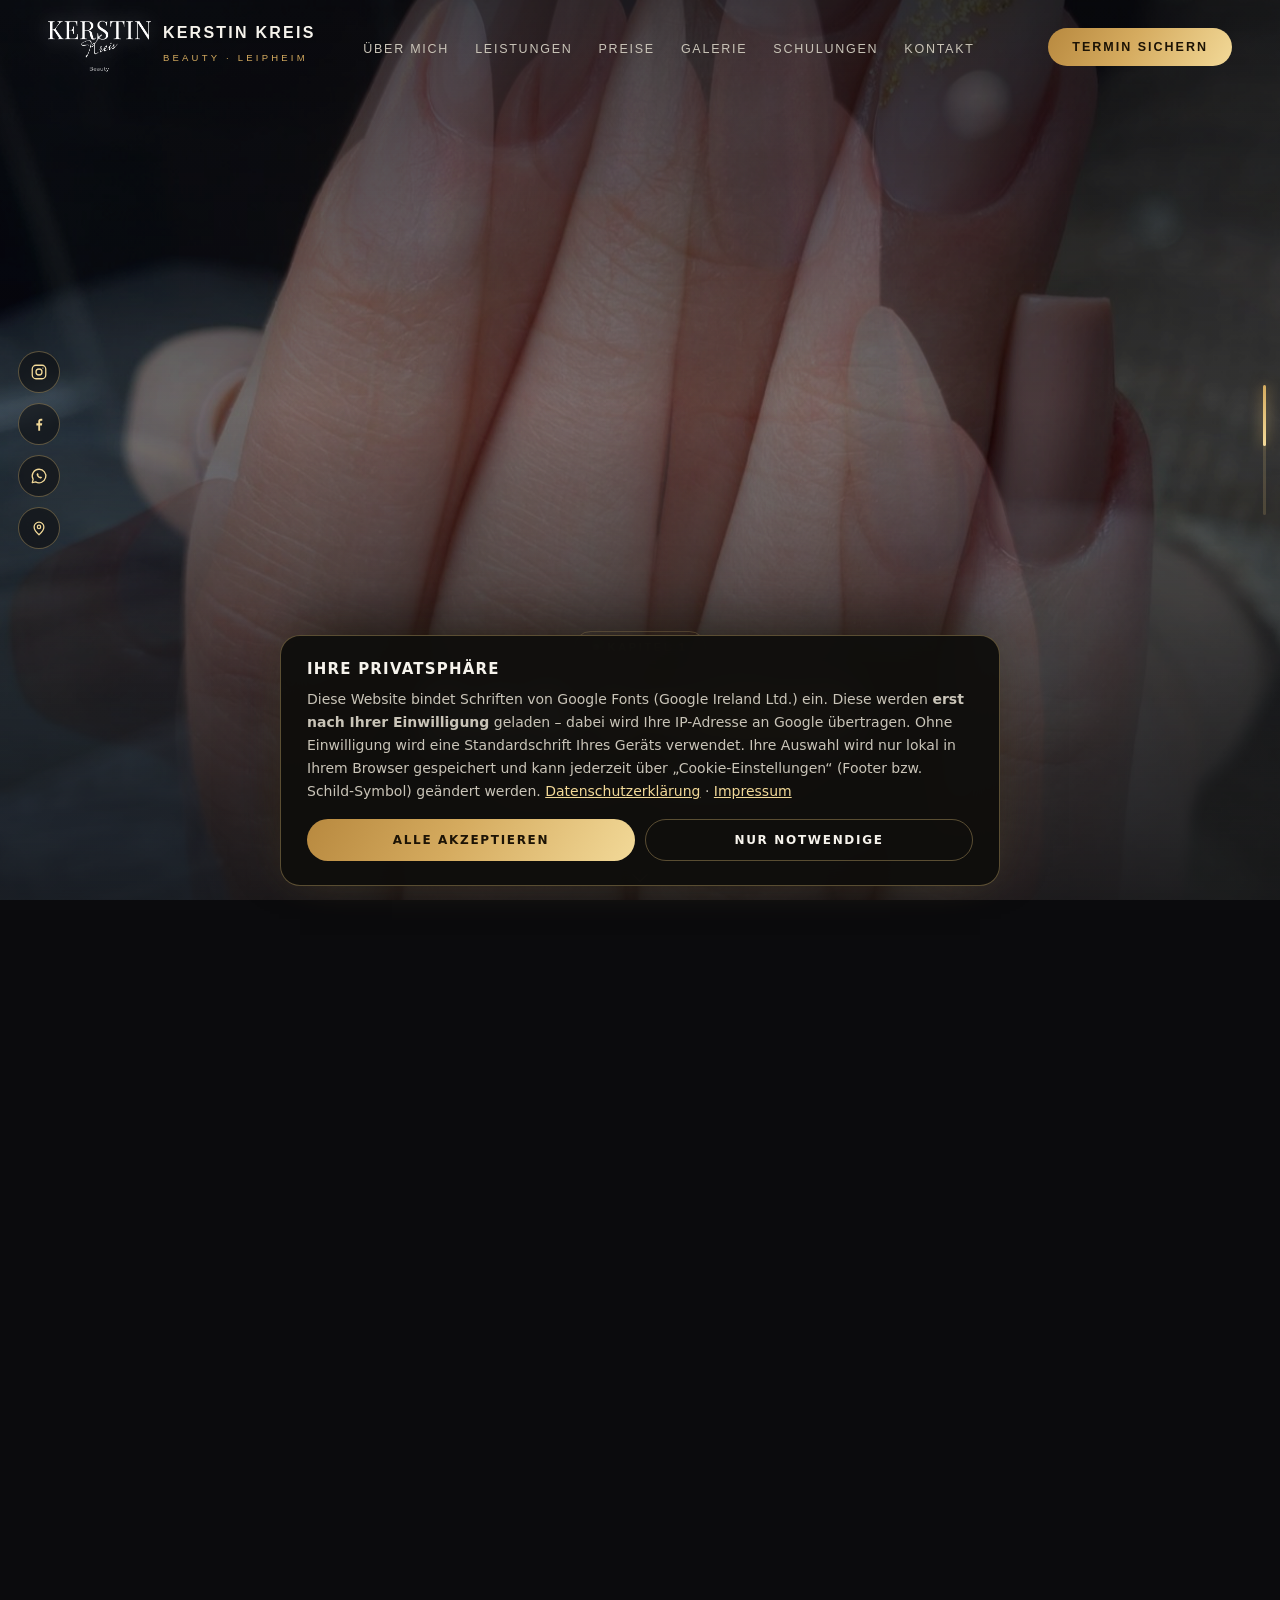
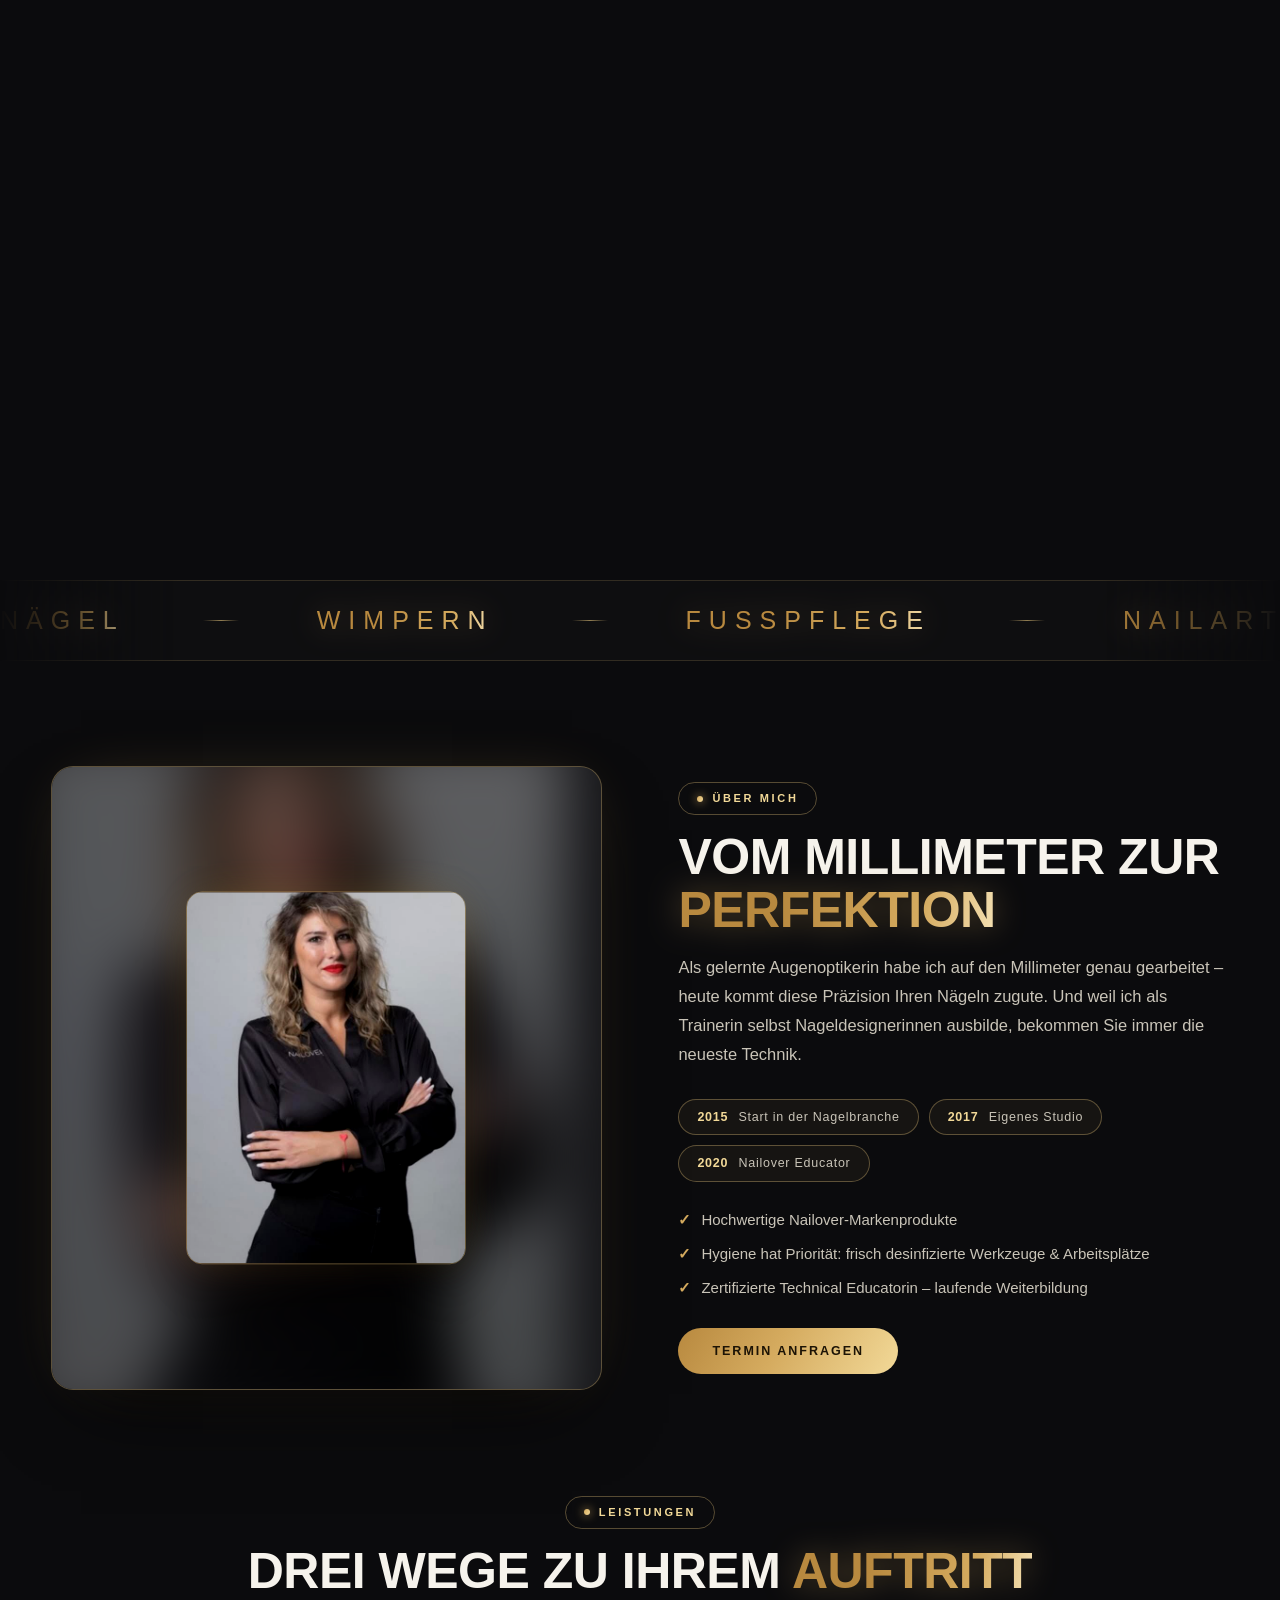
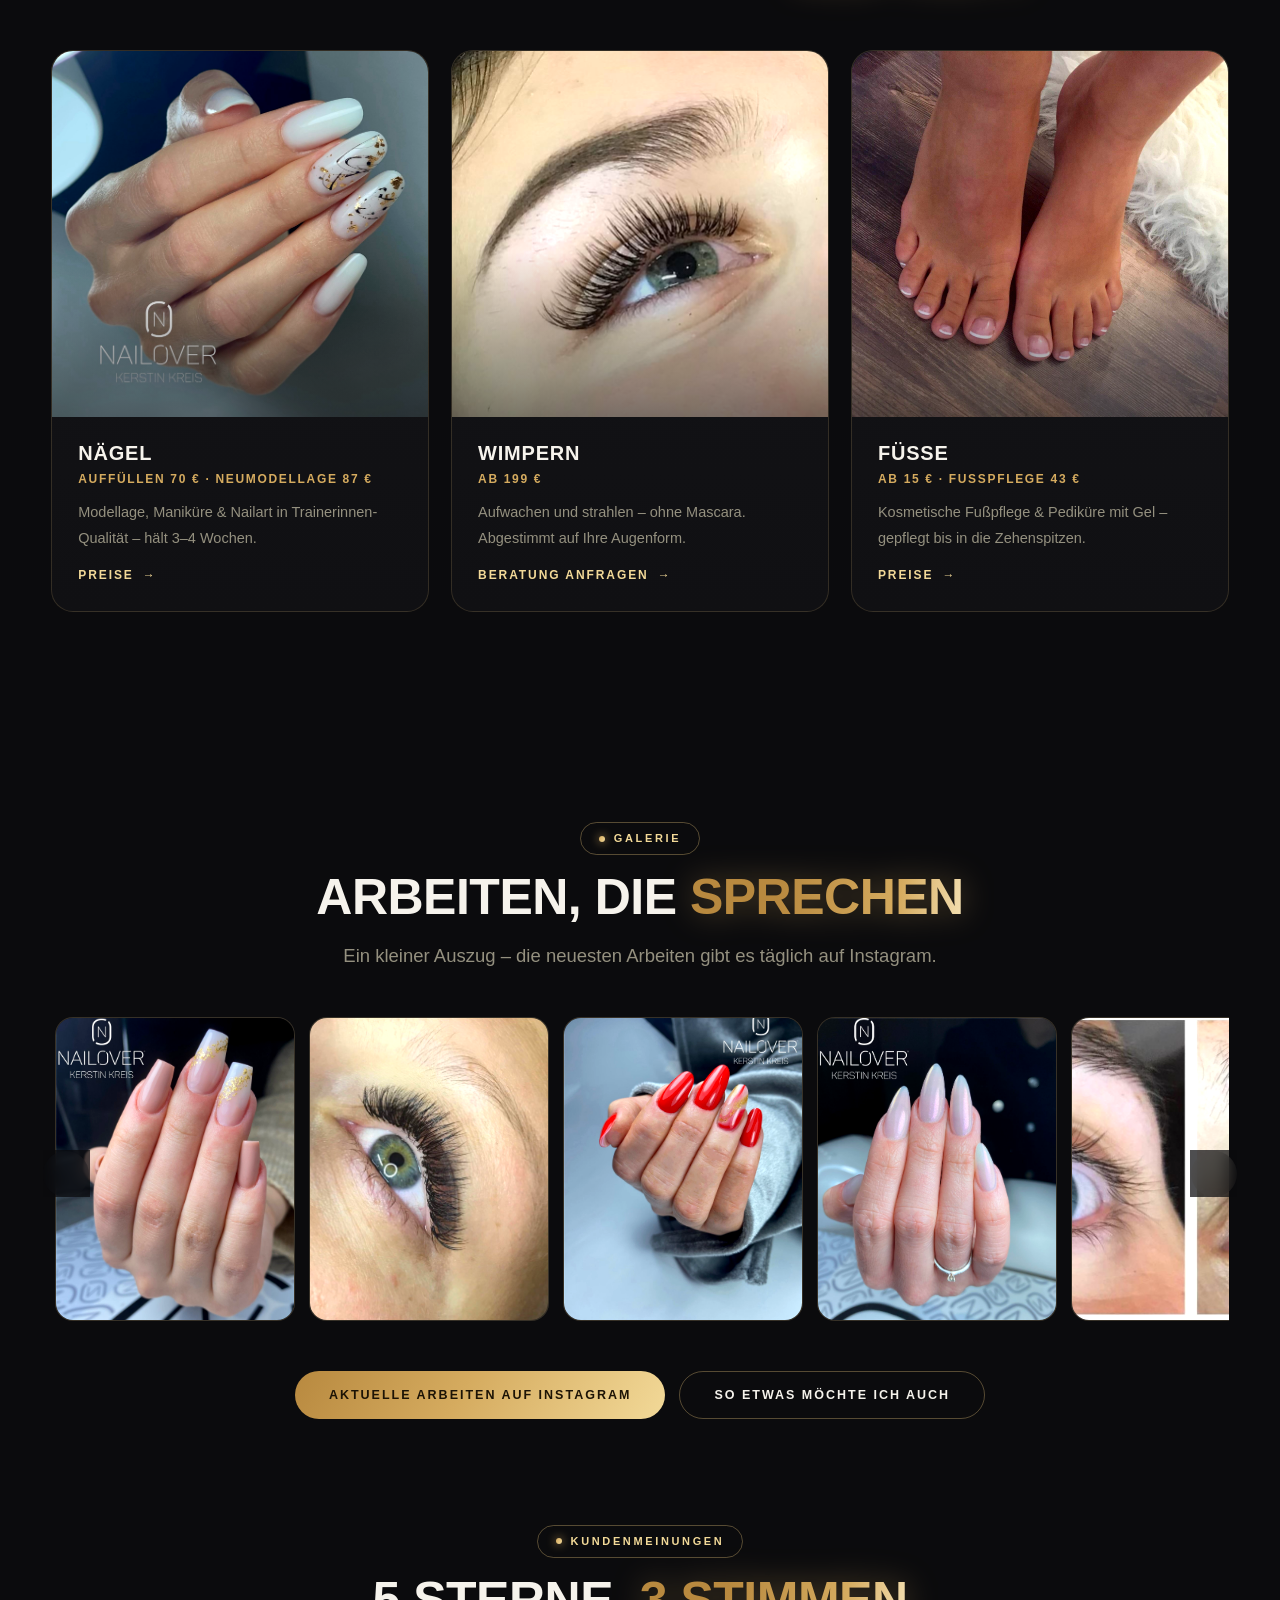
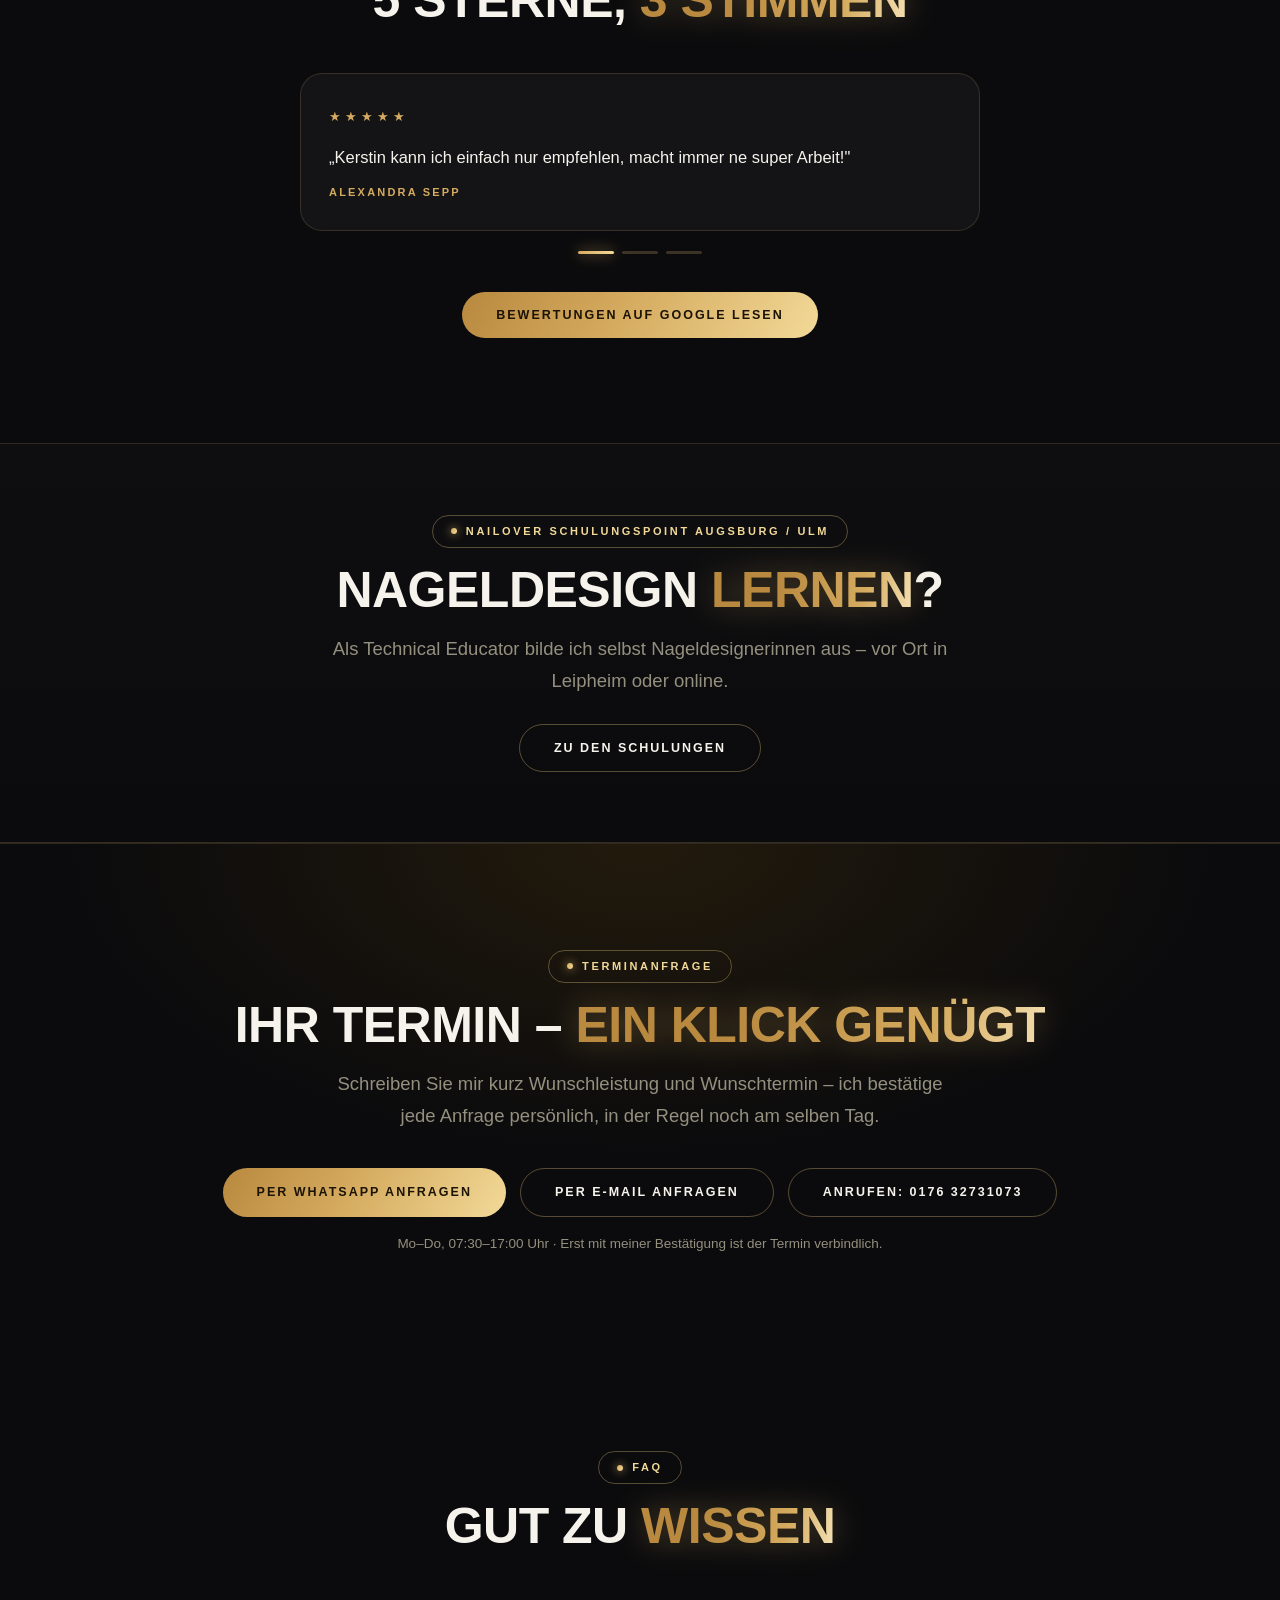
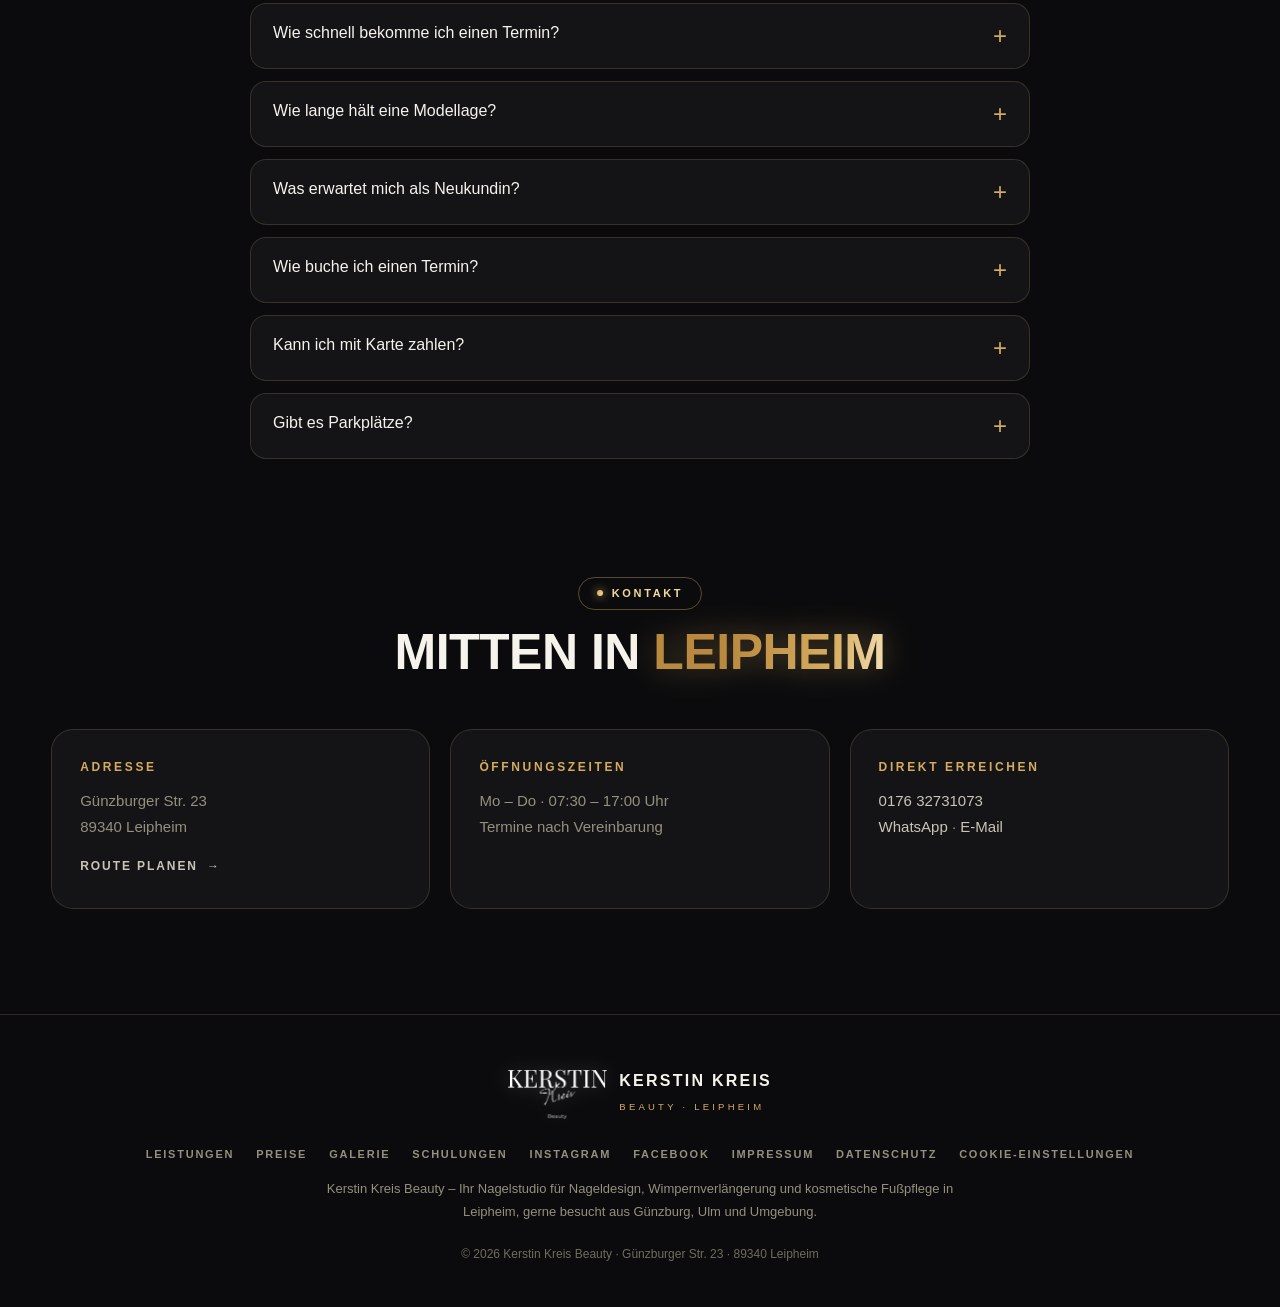
==== commit 986c76cf: "Nägel-Karte: echte Modellagepreise statt irreführendem "ab 15 €" Die 15 € bezogen sich auf die Nagel" ====
--- a/index.html
+++ b/index.html
@@ -439,7 +439,7 @@
   <div class="cards">
     <article class="card reveal">
       <div class="pic"><img class="ph" src="images/gelnaegel-milky-white-goldfolie.jpg" alt="Nageldesign in Leipheim: Milky-White-Gelnägel mit Goldfolie" width="1596" height="1600" loading="lazy"></div>
-      <div class="card-body"><h3>Nägel</h3><div class="from">ab 15 € · Neumodellage 87 €</div>
+      <div class="card-body"><h3>Nägel</h3><div class="from">Auffüllen 70 € · Neumodellage 87 €</div>
       <p>Modellage, Maniküre &amp; Nailart in Trainerinnen-Qualität – hält 3–4 Wochen.</p>
       <a class="tlink" href="preise.html">Preise</a></div>
     </article>
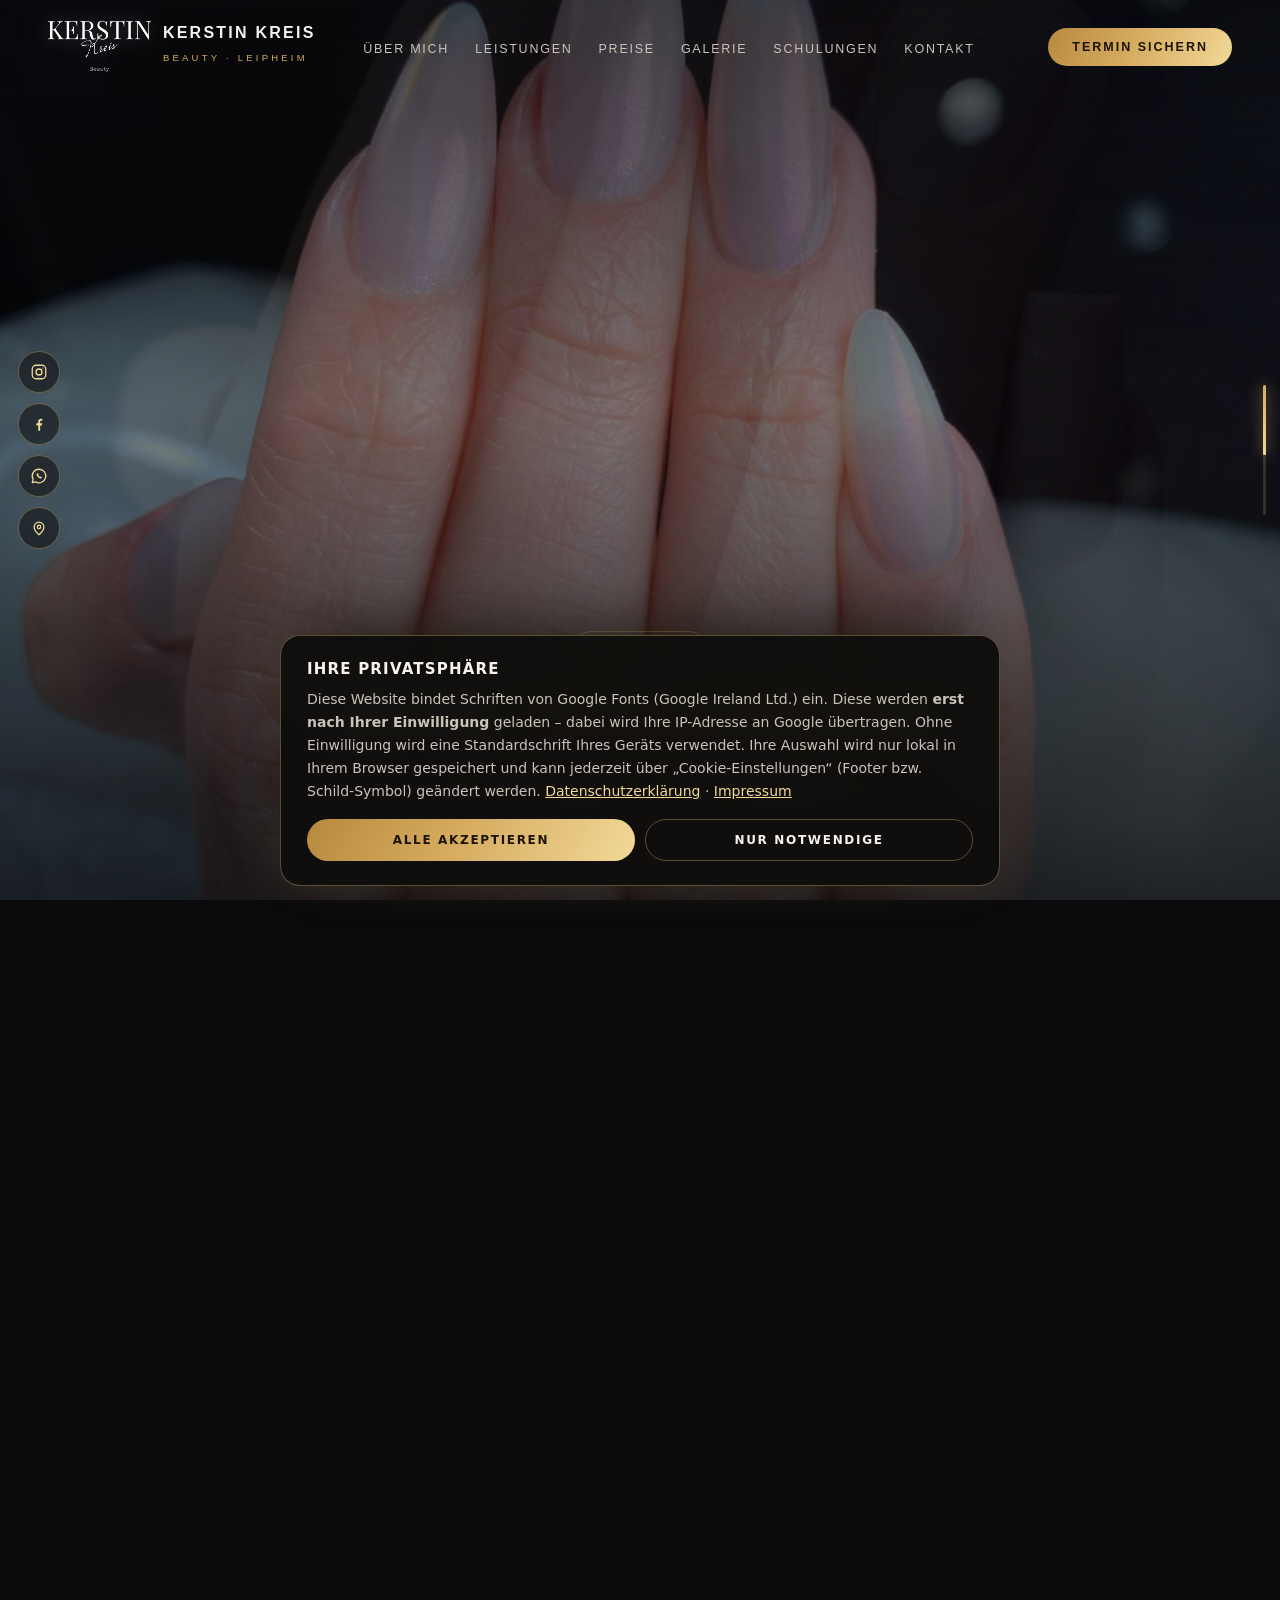
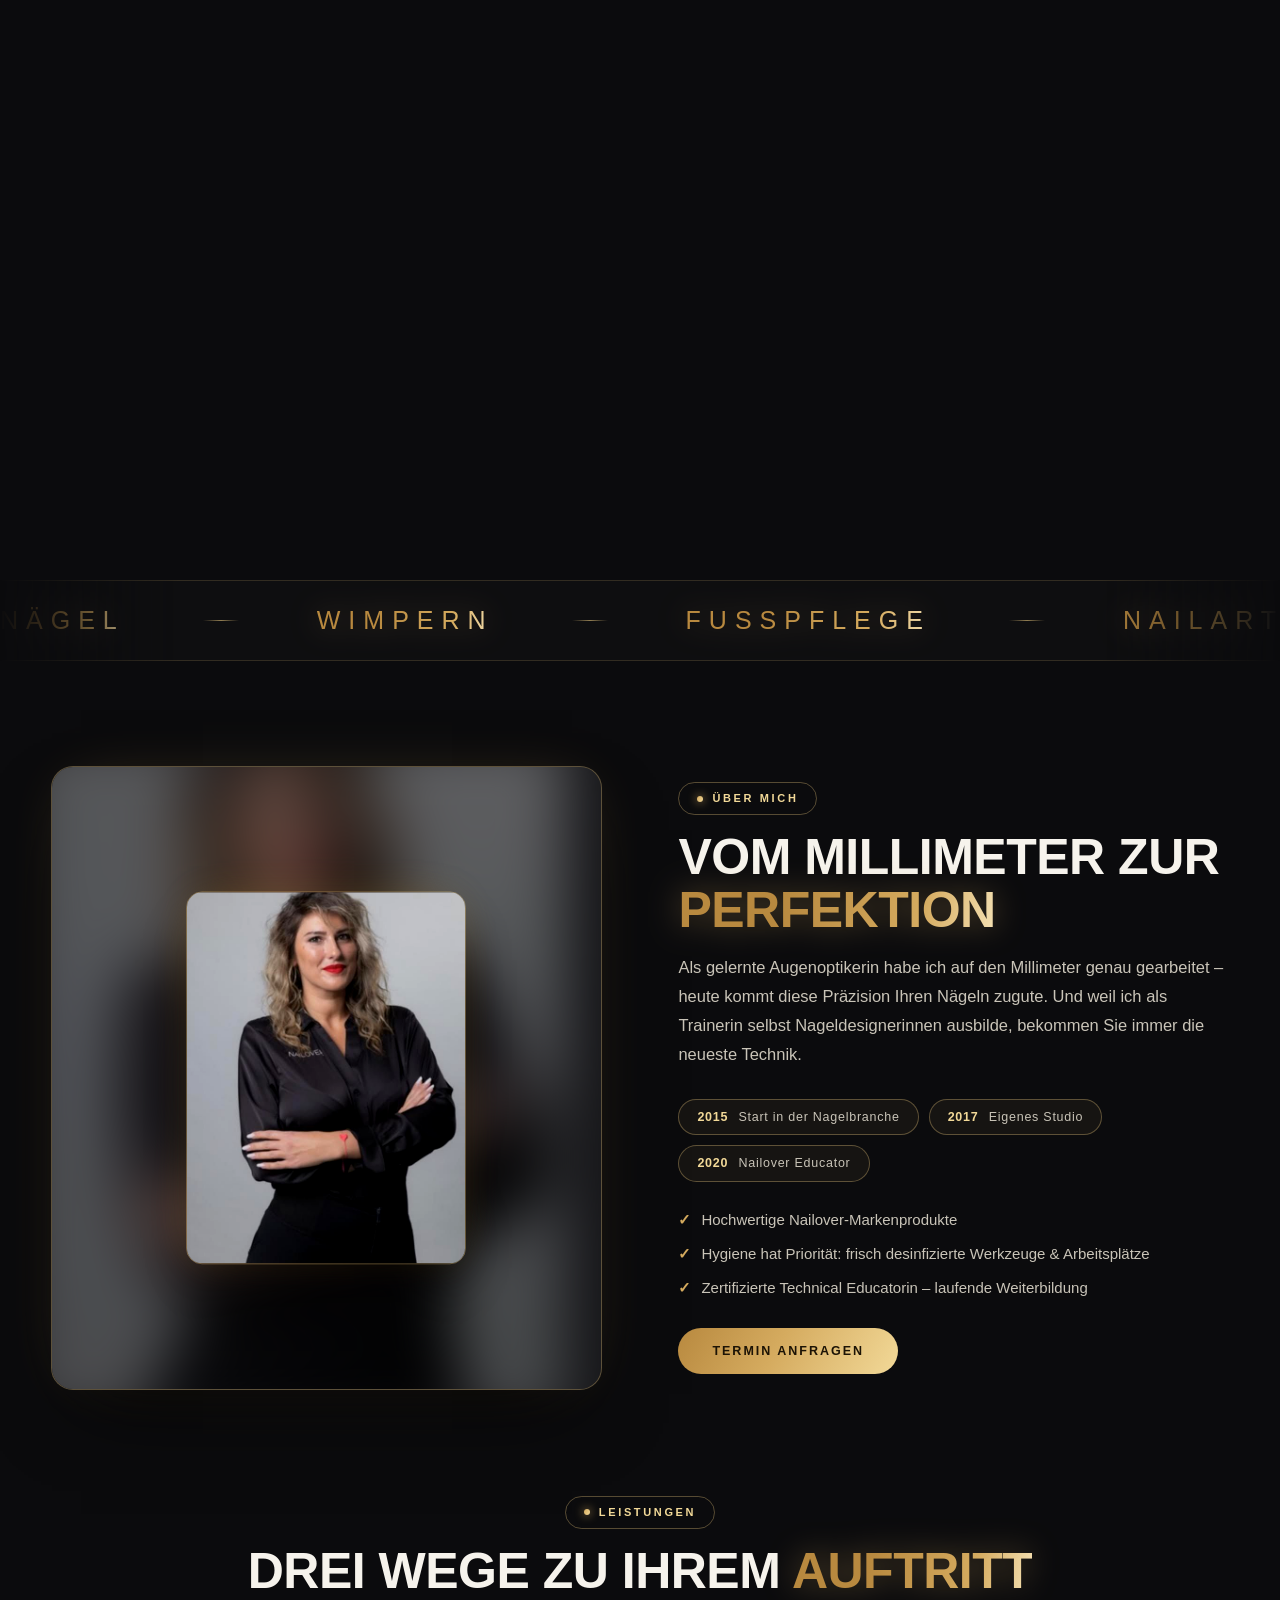
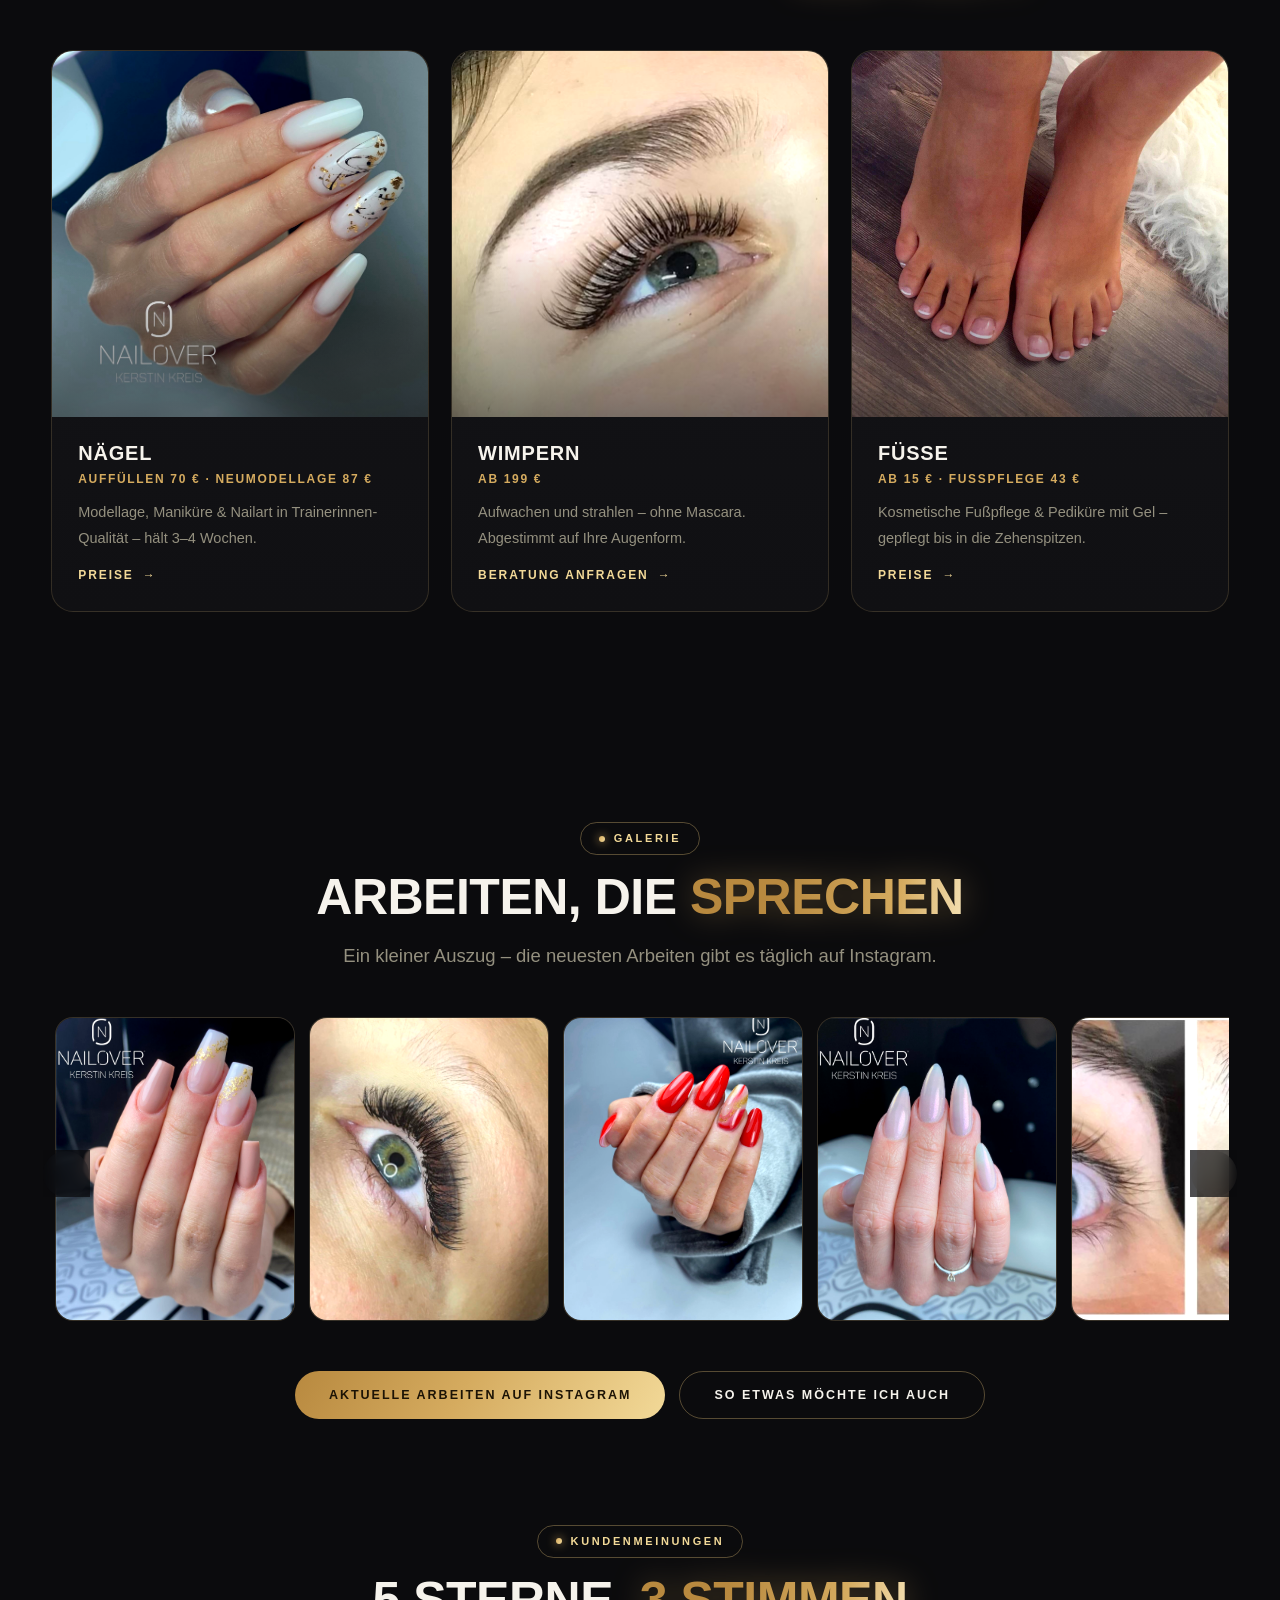
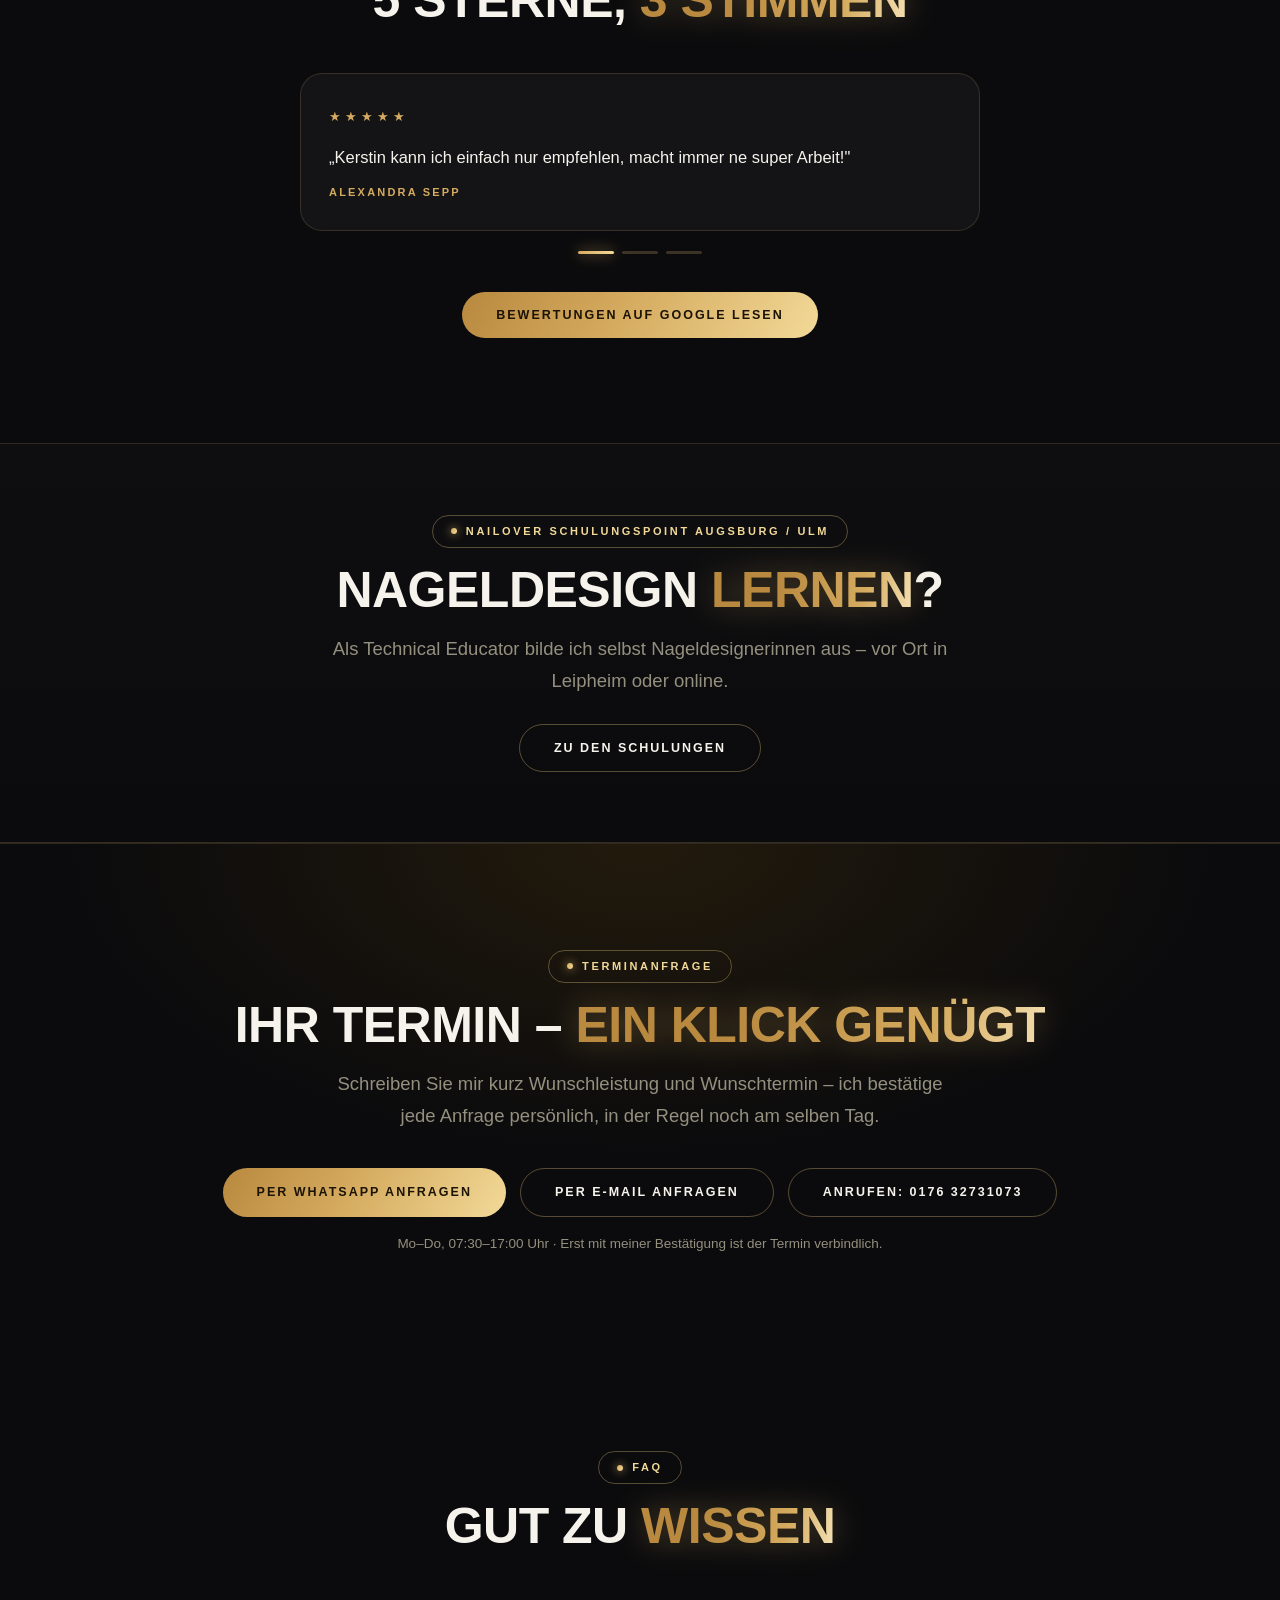
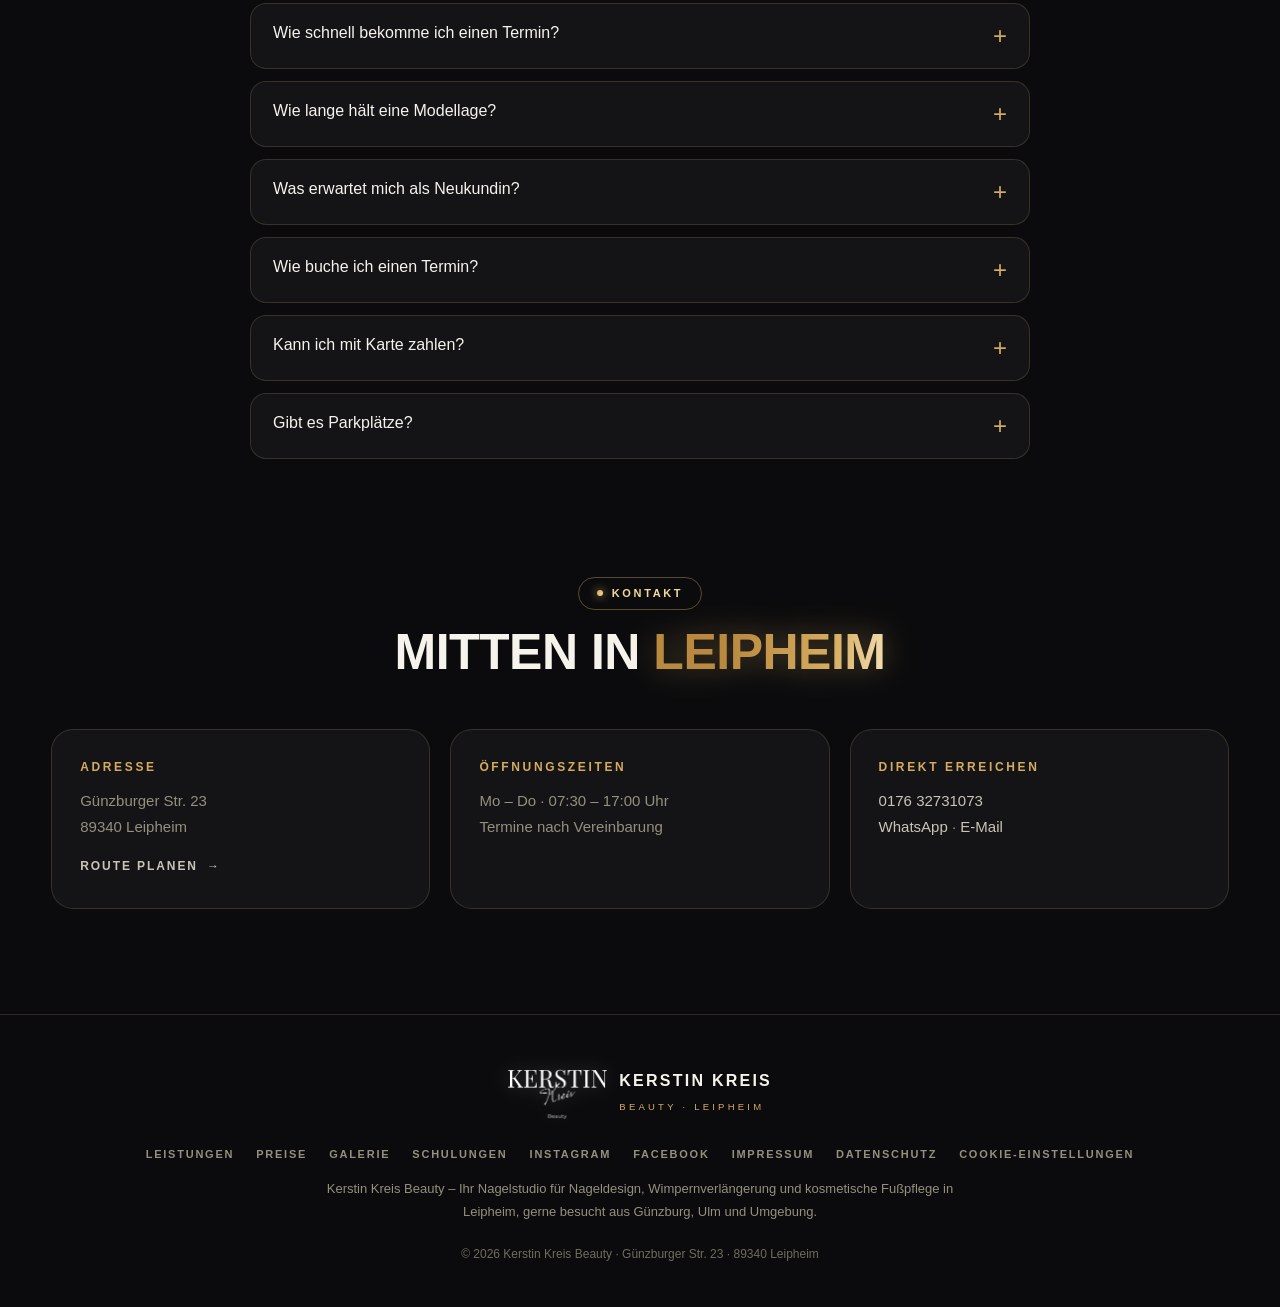
==== commit 12d069f4: "Bilder für den Bildeditor auszeichnen Vorbereitung für das neue lokale Bearbeitungswerkzeug (C:\dev\" ====
--- a/index.html
+++ b/index.html
@@ -386,10 +386,10 @@
 
 <header class="scrolly" id="top"><div class="stage" id="stage">
   <video id="scrubVid" muted playsinline preload="auto"></video>
-  <div class="sframe"><img class="ph" src="images/kerstin-kreis-nailover-trainerin.jpg" alt="Kerstin Kreis – Nageldesignerin im Studio Leipheim" width="998" height="1494" fetchpriority="high"></div>
-  <div class="sframe"><img class="ph" src="images/nageldesign-babyboomer-goldfolie.jpg" alt="Handwerk am Nagel: Babyboomer-Gelnägel mit Goldfolie" width="1248" height="1600" loading="lazy"></div>
-  <div class="sframe"><img class="ph" src="images/gelnaegel-perlmutt-mandelform.jpg" alt="Fertiges Nageldesign: Perlmutt-Gelnägel in Mandelform" width="1304" height="1600" loading="lazy"></div>
-  <div class="sframe"><img class="ph" src="images/naturnaegel-rosa-schimmer.jpg" alt="Gepflegte Naturnägel mit rosa Schimmer" width="1199" height="1600" loading="lazy"></div>
+  <div class="sframe"><img class="ph" data-cms="hero-1" src="images/kerstin-kreis-nailover-trainerin.jpg" alt="Kerstin Kreis – Nageldesignerin im Studio Leipheim" width="998" height="1494" fetchpriority="high"></div>
+  <div class="sframe"><img class="ph" data-cms="hero-2" src="images/nageldesign-babyboomer-goldfolie.jpg" alt="Handwerk am Nagel: Babyboomer-Gelnägel mit Goldfolie" width="1248" height="1600" loading="lazy"></div>
+  <div class="sframe"><img class="ph" data-cms="hero-3" src="images/gelnaegel-perlmutt-mandelform.jpg" alt="Fertiges Nageldesign: Perlmutt-Gelnägel in Mandelform" width="1304" height="1600" loading="lazy"></div>
+  <div class="sframe"><img class="ph" data-cms="hero-4" src="images/naturnaegel-rosa-schimmer.jpg" alt="Gepflegte Naturnägel mit rosa Schimmer" width="1199" height="1600" loading="lazy"></div>
   <div class="sparkles"><i></i><i></i><i></i><i></i><i></i></div>
   <div class="schapter on"><span class="chip">Nagelstudio · Wimpern · Fußpflege — Leipheim</span><h1>Ein Besuch bei <span class="gold-text">Kerstin Kreis</span></h1><p>Scrollen Sie sich durch Studio, Handwerk und Ergebnis.</p><div class="cta-row" style="justify-content:center;margin-top:22px"><a class="btn btn-gold" href="#buchung">Termin sichern</a></div></div>
   <div class="schapter"><span class="chip">Kapitel 1</span><h2>Das <span class="gold-text">Studio</span></h2><p>Ihr Rückzugsort mitten in Leipheim.</p></div>
@@ -412,8 +412,8 @@
 
 <section id="ueber"><div class="wrap split">
   <div class="reveal"><div class="about-pic">
-    <img class="about-bg" src="images/kerstin-kreis-portrait-nagelstudio-leipheim.jpg" alt="" aria-hidden="true" loading="lazy">
-    <img class="ph about-fg" src="images/kerstin-kreis-portrait-nagelstudio-leipheim.jpg" alt="Kerstin Kreis – Inhaberin und Nailover-Trainerin des Nagelstudios in Leipheim" width="896" height="1195" loading="lazy">
+    <img class="about-bg" data-cms="portrait" src="images/kerstin-kreis-portrait-nagelstudio-leipheim.jpg" alt="" aria-hidden="true" loading="lazy">
+    <img class="ph about-fg" data-cms="portrait" src="images/kerstin-kreis-portrait-nagelstudio-leipheim.jpg" alt="Kerstin Kreis – Inhaberin und Nailover-Trainerin des Nagelstudios in Leipheim" width="896" height="1195" loading="lazy">
   </div></div>
   <div class="reveal">
     <span class="chip">Über mich</span>
@@ -438,19 +438,19 @@
   <h2 class="reveal" style="text-align:center">Drei Wege zu Ihrem <span class="gold-text">Auftritt</span></h2>
   <div class="cards">
     <article class="card reveal">
-      <div class="pic"><img class="ph" src="images/gelnaegel-milky-white-goldfolie.jpg" alt="Nageldesign in Leipheim: Milky-White-Gelnägel mit Goldfolie" width="1596" height="1600" loading="lazy"></div>
+      <div class="pic"><img class="ph" data-cms="service-naegel" src="images/gelnaegel-milky-white-goldfolie.jpg" alt="Nageldesign in Leipheim: Milky-White-Gelnägel mit Goldfolie" width="1596" height="1600" loading="lazy"></div>
       <div class="card-body"><h3>Nägel</h3><div class="from">Auffüllen 70 € · Neumodellage 87 €</div>
       <p>Modellage, Maniküre &amp; Nailart in Trainerinnen-Qualität – hält 3–4 Wochen.</p>
       <a class="tlink" href="preise.html">Preise</a></div>
     </article>
     <article class="card reveal">
-      <div class="pic"><img class="ph" src="images/wimpernverlaengerung-leipheim-volumen.jpg" alt="Wimpernverlängerung in Leipheim – dichte Volumenwimpern in Nahaufnahme" width="753" height="797" loading="lazy"></div>
+      <div class="pic"><img class="ph" data-cms="service-wimpern" src="images/wimpernverlaengerung-leipheim-volumen.jpg" alt="Wimpernverlängerung in Leipheim – dichte Volumenwimpern in Nahaufnahme" width="753" height="797" loading="lazy"></div>
       <div class="card-body"><h3>Wimpern</h3><div class="from">ab 199 €</div>
       <p>Aufwachen und strahlen – ohne Mascara. Abgestimmt auf Ihre Augenform.</p>
       <a class="tlink" href="#buchung">Beratung anfragen</a></div>
     </article>
     <article class="card reveal">
-      <div class="pic"><img class="ph" src="images/fusspflege-pedikuere-leipheim.jpg" alt="Kosmetische Fußpflege und Pediküre in Leipheim" width="138" height="138" loading="lazy"></div>
+      <div class="pic"><img class="ph" data-cms="service-fuesse" src="images/fusspflege-pedikuere-leipheim.jpg" alt="Kosmetische Fußpflege und Pediküre in Leipheim" width="138" height="138" loading="lazy"></div>
       <div class="card-body"><h3>Füße</h3><div class="from">ab 15 € · Fußpflege 43 €</div>
       <p>Kosmetische Fußpflege &amp; Pediküre mit Gel – gepflegt bis in die Zehenspitzen.</p>
       <a class="tlink" href="preise.html">Preise</a></div>
@@ -552,23 +552,66 @@
   <button class="lb-prev" aria-label="Zurück">‹</button><img alt=""><button class="lb-next" aria-label="Weiter">›</button><button class="lb-close" aria-label="Schließen">✕</button>
 </div>
 
+<script type="application/json" id="gallery-data">
+[
+ {
+  "src": "images/nageldesign-babyboomer-goldfolie.jpg",
+  "alt": "Babyboomer-Gelnägel mit Goldfolie – Nageldesign von Kerstin Kreis"
+ },
+ {
+  "src": "images/wimpernverlaengerung-nahaufnahme-seitlich.jpg",
+  "alt": "Wimpernverlängerung in Leipheim – seitliche Nahaufnahme der Wimpern"
+ },
+ {
+  "src": "images/gelnaegel-rot-ballerina-form.jpg",
+  "alt": "Rote Gelnägel in Ballerina-Form"
+ },
+ {
+  "src": "images/gelnaegel-perlmutt-mandelform.jpg",
+  "alt": "Perlmutt-Gelnägel in Mandelform"
+ },
+ {
+  "src": "images/wimpernverlaengerung-vorher-nachher-leipheim.jpg",
+  "alt": "Wimpernverlängerung Vorher-Nachher-Vergleich aus dem Studio Leipheim"
+ },
+ {
+  "src": "images/wimpernverlaengerung-natuerlicher-look.jpg",
+  "alt": "Wimpernverlängerung im natürlichen Look – Nahaufnahme"
+ },
+ {
+  "src": "images/nailart-french-folie-nahaufnahme.jpg",
+  "alt": "French-Nailart mit bunter Folie in Nahaufnahme"
+ },
+ {
+  "src": "images/gelnaegel-milky-white-goldfolie.jpg",
+  "alt": "Milky-White-Gelnägel mit Goldfolie und schwarzen Akzenten"
+ },
+ {
+  "src": "images/gelnaegel-rot-gold-nailart.jpg",
+  "alt": "Rote Gelnägel mit goldener Nailart"
+ },
+ {
+  "src": "images/gelnaegel-koralle-nailart-punkte.jpg",
+  "alt": "Korallenrote Gelnägel mit Punkte-Nailart"
+ },
+ {
+  "src": "images/gelnaegel-hellblau-schmetterling-nailart.jpg",
+  "alt": "Hellblaue Gelnägel mit Schmetterling-Nailart"
+ },
+ {
+  "src": "images/naegel-schwarz-glitzer-nailart.jpg",
+  "alt": "Schwarze Nägel mit Glitzer und Sternchen-Nailart"
+ },
+ {
+  "src": "images/naturnaegel-rosa-schimmer.jpg",
+  "alt": "Natürlich gepflegte Nägel mit rosa Schimmer"
+ }
+]
+</script>
+
 <script>
 // ---------- Galerie-Karussell ----------
-const PICS=[
- {src:"images/nageldesign-babyboomer-goldfolie.jpg",alt:"Babyboomer-Gelnägel mit Goldfolie – Nageldesign von Kerstin Kreis"},
- {src:"images/wimpernverlaengerung-nahaufnahme-seitlich.jpg",alt:"Wimpernverlängerung in Leipheim – seitliche Nahaufnahme der Wimpern"},
- {src:"images/gelnaegel-rot-ballerina-form.jpg",alt:"Rote Gelnägel in Ballerina-Form"},
- {src:"images/gelnaegel-perlmutt-mandelform.jpg",alt:"Perlmutt-Gelnägel in Mandelform"},
- {src:"images/wimpernverlaengerung-vorher-nachher-leipheim.jpg",alt:"Wimpernverlängerung Vorher-Nachher-Vergleich aus dem Studio Leipheim"},
- {src:"images/wimpernverlaengerung-natuerlicher-look.jpg",alt:"Wimpernverlängerung im natürlichen Look – Nahaufnahme"},
- {src:"images/nailart-french-folie-nahaufnahme.jpg",alt:"French-Nailart mit bunter Folie in Nahaufnahme"},
- {src:"images/gelnaegel-milky-white-goldfolie.jpg",alt:"Milky-White-Gelnägel mit Goldfolie und schwarzen Akzenten"},
- {src:"images/gelnaegel-rot-gold-nailart.jpg",alt:"Rote Gelnägel mit goldener Nailart"},
- {src:"images/gelnaegel-koralle-nailart-punkte.jpg",alt:"Korallenrote Gelnägel mit Punkte-Nailart"},
- {src:"images/gelnaegel-hellblau-schmetterling-nailart.jpg",alt:"Hellblaue Gelnägel mit Schmetterling-Nailart"},
- {src:"images/naegel-schwarz-glitzer-nailart.jpg",alt:"Schwarze Nägel mit Glitzer und Sternchen-Nailart"},
- {src:"images/naturnaegel-rosa-schimmer.jpg",alt:"Natürlich gepflegte Nägel mit rosa Schimmer"}
-];
+const PICS=JSON.parse(document.getElementById("gallery-data").textContent);
 const caro=document.getElementById("caro"),lbList=PICS.map(p=>p.src);
 PICS.forEach((p,n)=>{const f=document.createElement("figure");
   f.innerHTML=`<img class="ph" src="${p.src}" alt="${p.alt}" loading="lazy">`;
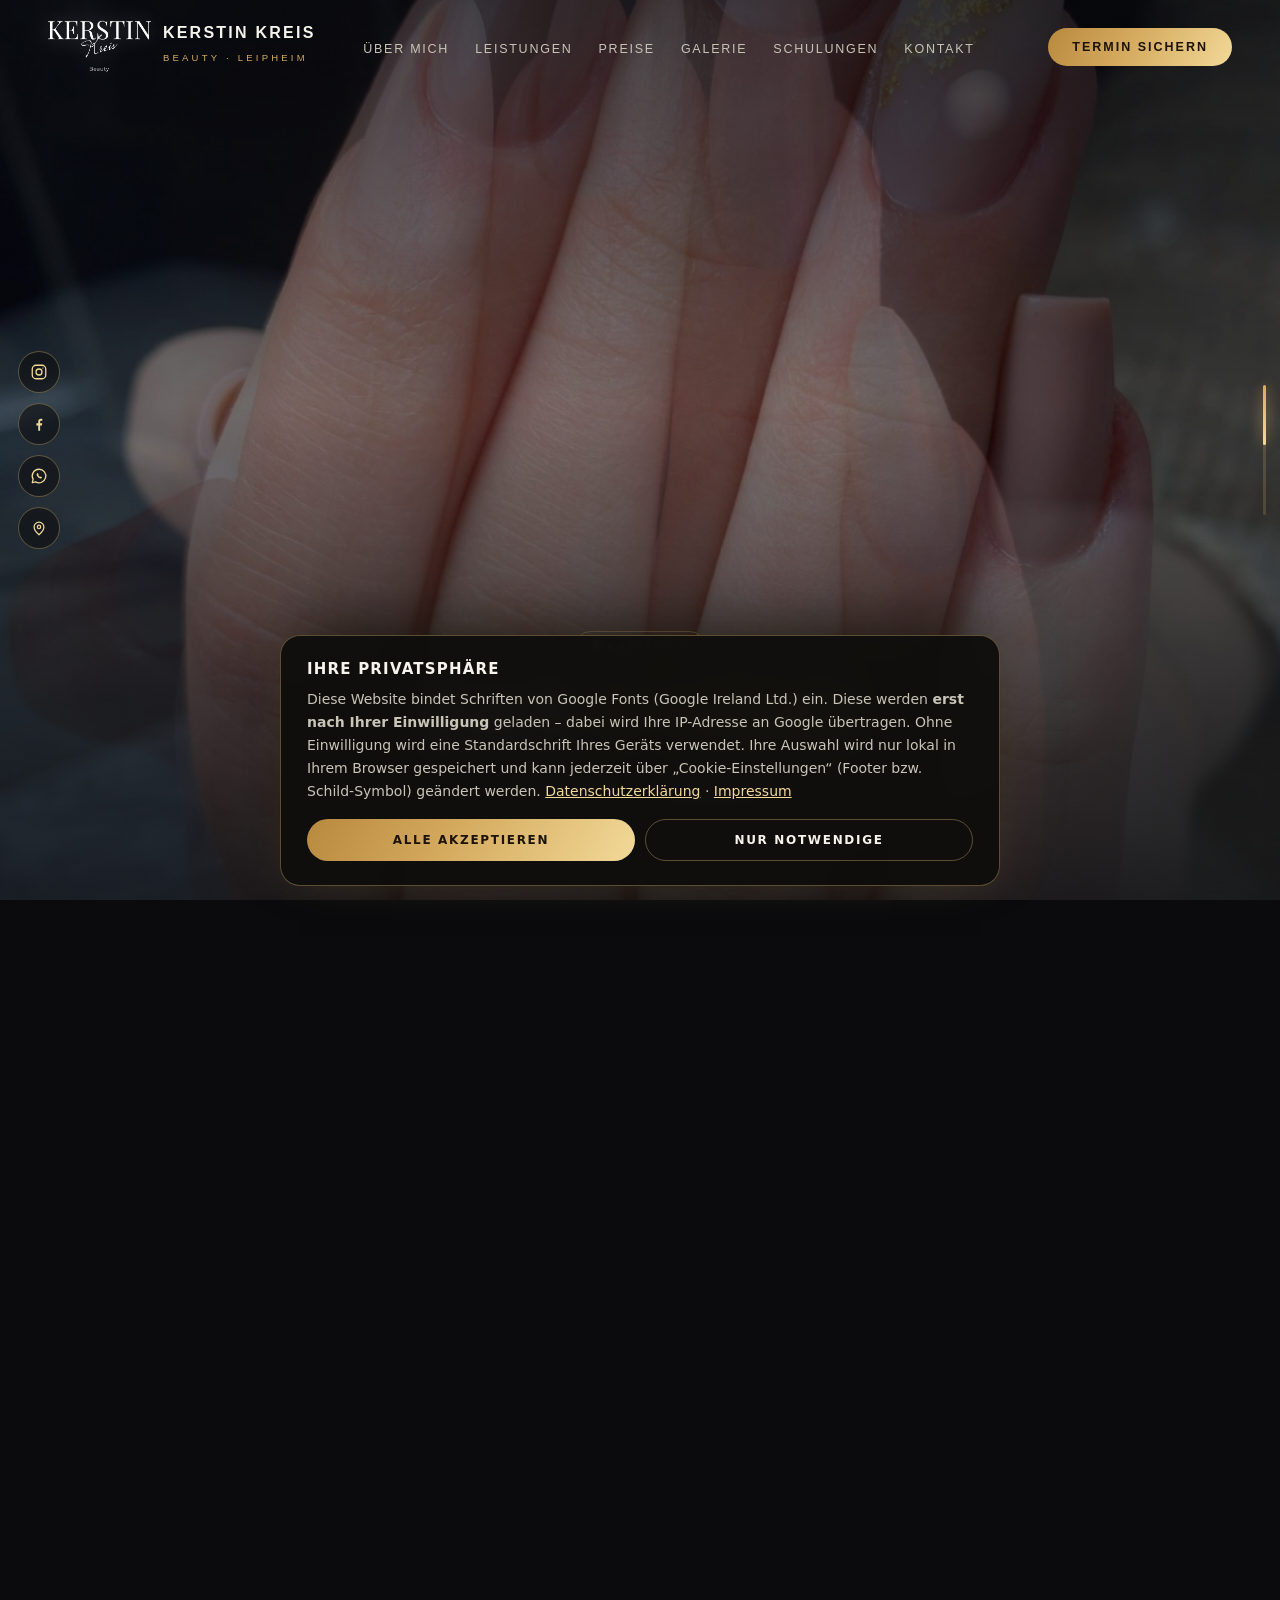
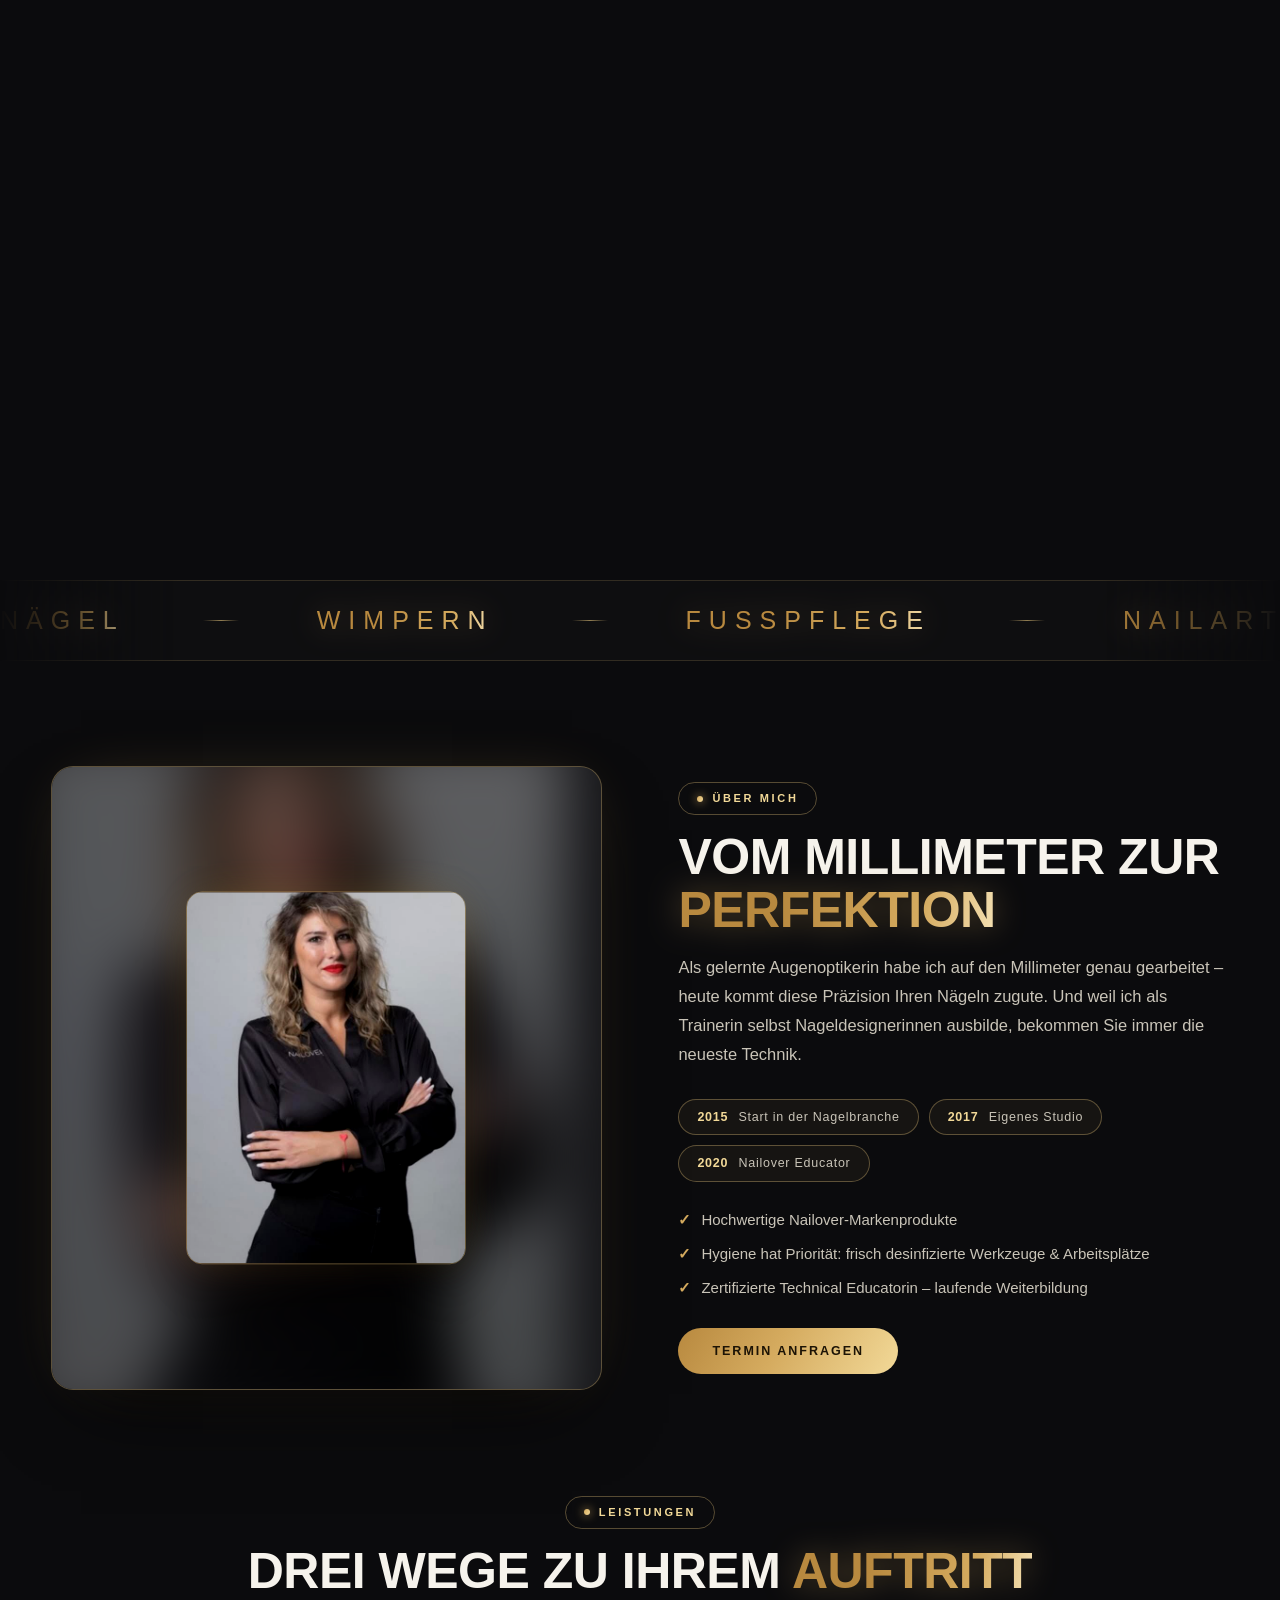
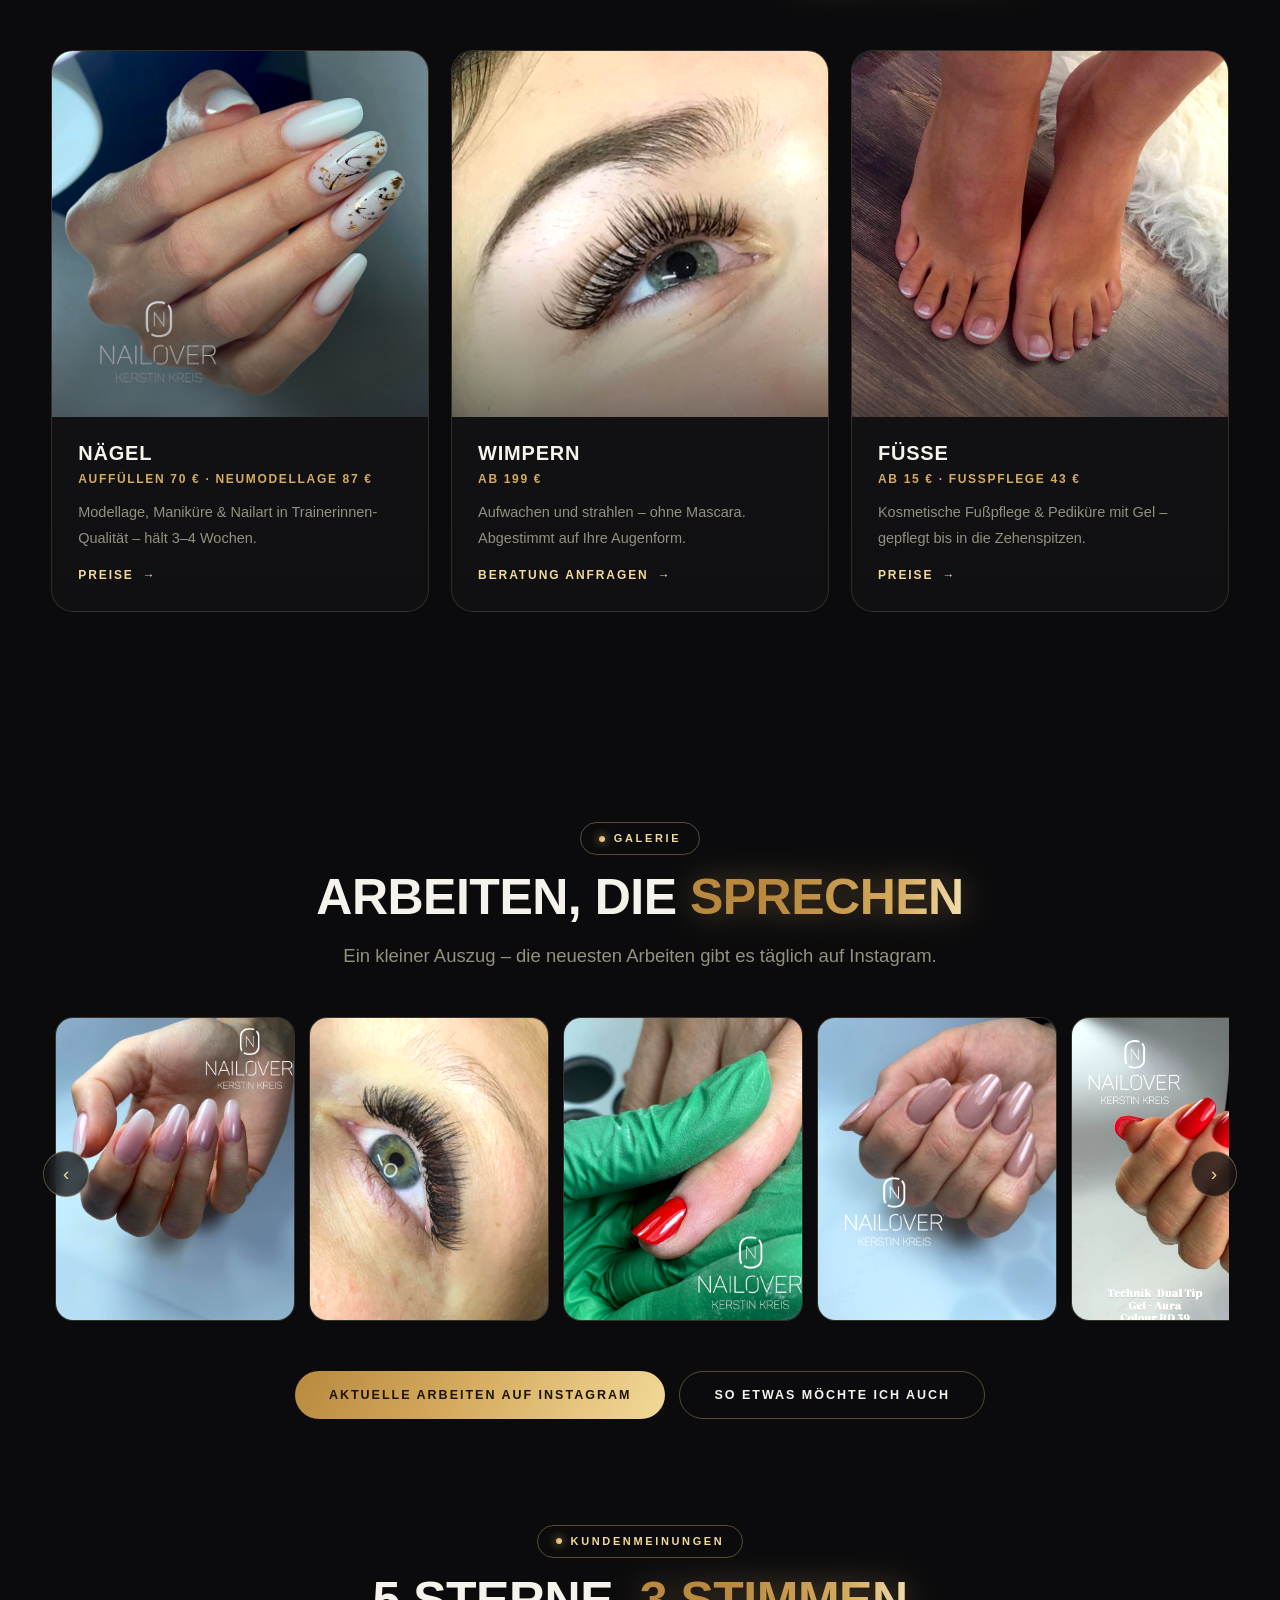
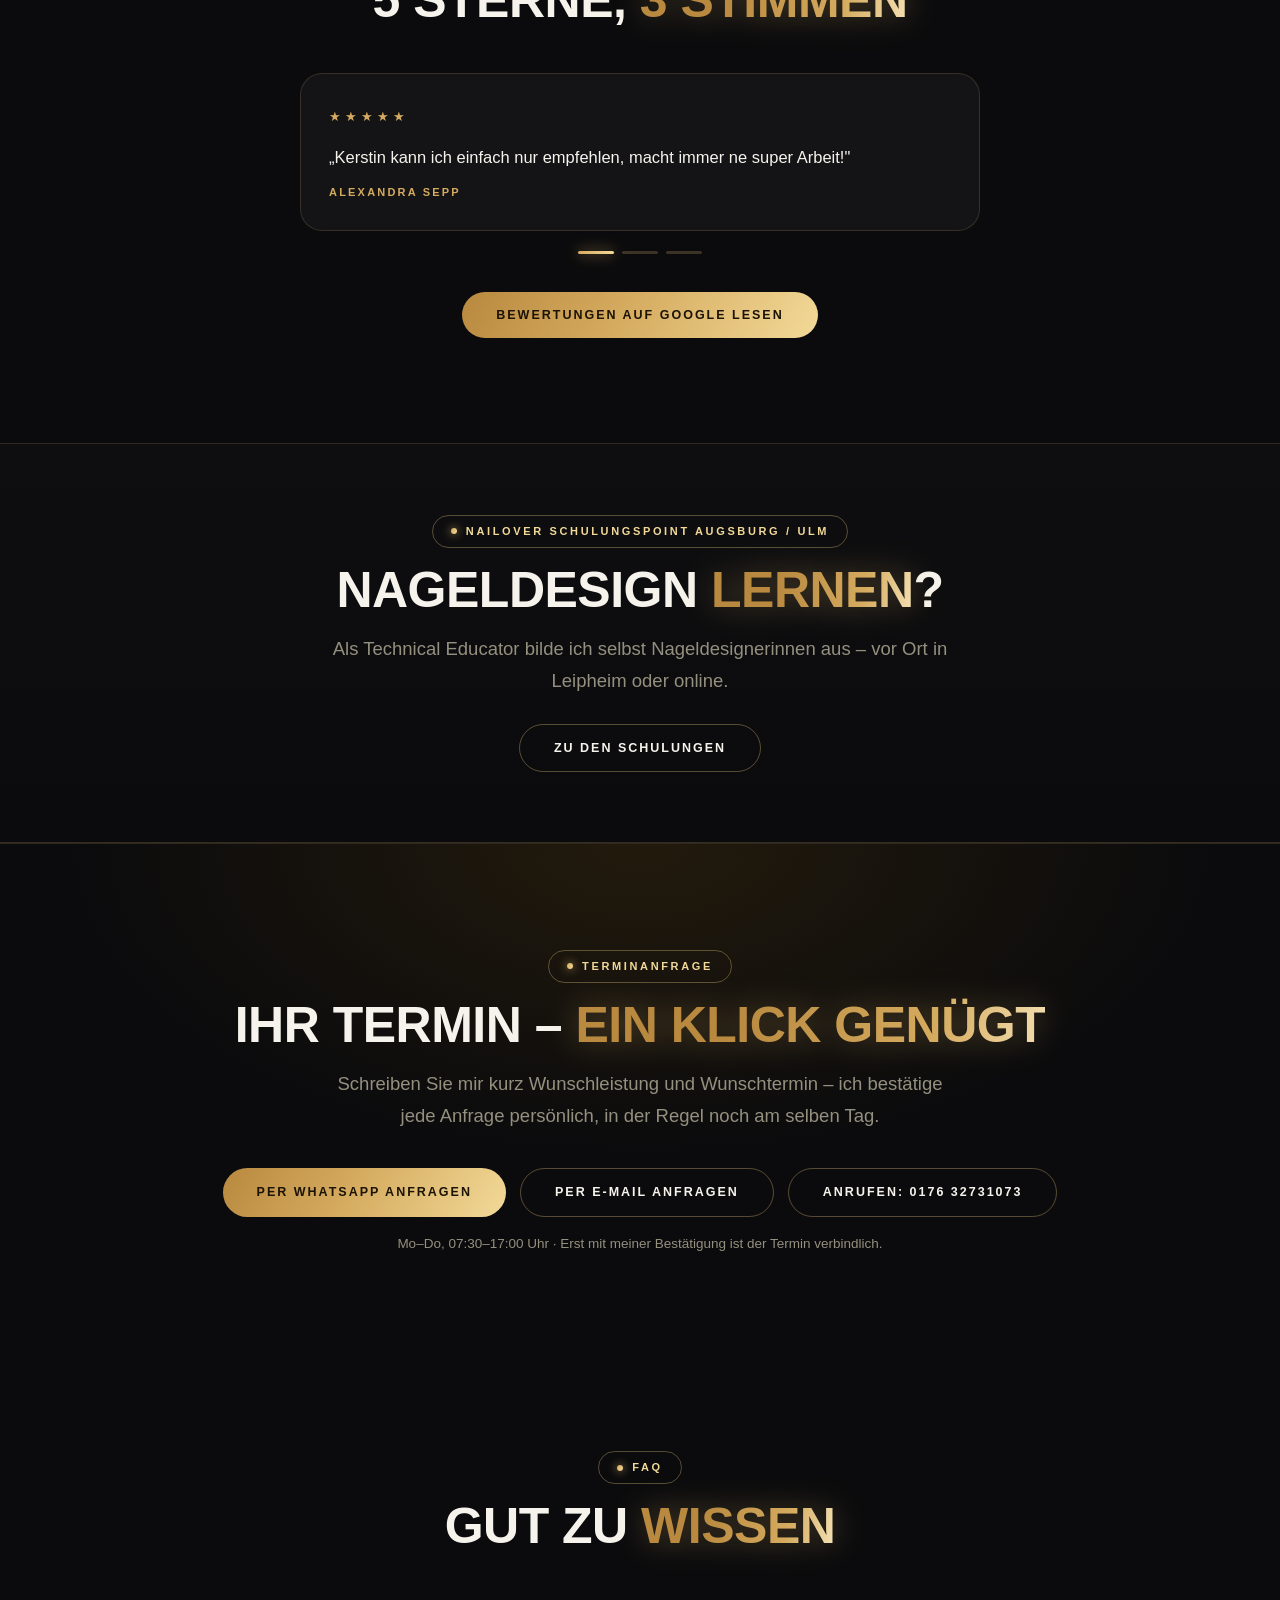
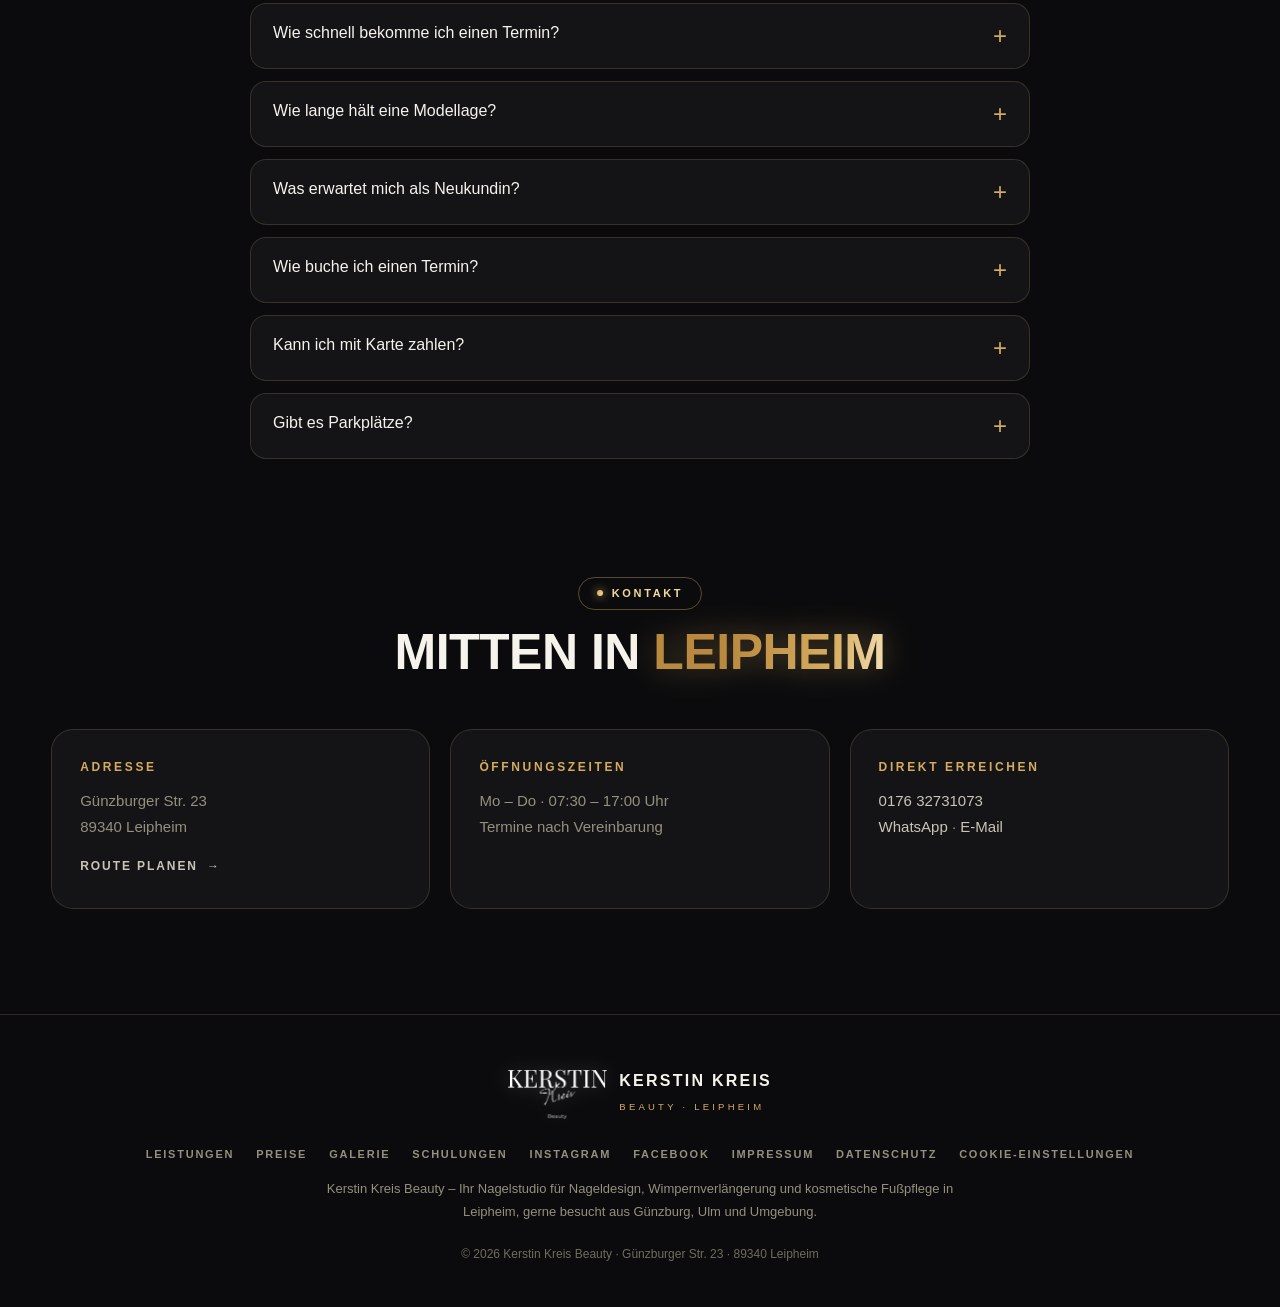
==== commit 5c8cd13c: "Bilder über den Bildeditor aktualisiert" ====
--- a/index.html
+++ b/index.html
@@ -555,44 +555,48 @@
 <script type="application/json" id="gallery-data">
 [
  {
-  "src": "images/nageldesign-babyboomer-goldfolie.jpg",
-  "alt": "Babyboomer-Gelnägel mit Goldfolie – Nageldesign von Kerstin Kreis"
+  "src": "images/rose-perlmutt-gelnaegel.a0de8459.jpg",
+  "alt": "Rosé perlmutt Gelnägel leicht transparent wirkt natürlich"
  },
  {
   "src": "images/wimpernverlaengerung-nahaufnahme-seitlich.jpg",
   "alt": "Wimpernverlängerung in Leipheim – seitliche Nahaufnahme der Wimpern"
  },
  {
+  "src": "images/demonstration-des-gelaufbaus-anhand-der-reflexion-unter-der.ebc14914.jpg",
+  "alt": "Demonstration des Gelaufbaus anhand der Reflexion unter der UV-Lampe"
+ },
+ {
+  "src": "images/dezente-hochglanz-uni-farbene-gelnaegel.d4164e16.jpg",
+  "alt": "Dezente hochglanz uni farbene Gelnägel"
+ },
+ {
+  "src": "images/knallig-rote-gelnaegel.aeb64813.jpg",
+  "alt": "Knallig rote Gelnägel"
+ },
+ {
+  "src": "images/wimpernverlaengerung-natuerlicher-look.jpg",
+  "alt": "Wimpernverlängerung im natürlichen Look – Nahaufnahme"
+ },
+ {
+  "src": "images/gelnaegel-milky-white-goldfolie.jpg",
+  "alt": "Milky-White-Gelnägel mit Goldfolie und schwarzen Akzenten"
+ },
+ {
+  "src": "images/naturnagelverstaerkung-rosa.ae8bf6b9.jpg",
+  "alt": "Naturnagelverstärkung rosa"
+ },
+ {
+  "src": "images/wimpernverlaengerung-vorher-nachher-leipheim.jpg",
+  "alt": "Wimpernverlängerung Vorher-Nachher-Vergleich aus dem Studio Leipheim"
+ },
+ {
   "src": "images/gelnaegel-rot-ballerina-form.jpg",
   "alt": "Rote Gelnägel in Ballerina-Form"
  },
  {
-  "src": "images/gelnaegel-perlmutt-mandelform.jpg",
-  "alt": "Perlmutt-Gelnägel in Mandelform"
- },
- {
-  "src": "images/wimpernverlaengerung-vorher-nachher-leipheim.jpg",
-  "alt": "Wimpernverlängerung Vorher-Nachher-Vergleich aus dem Studio Leipheim"
- },
- {
-  "src": "images/wimpernverlaengerung-natuerlicher-look.jpg",
-  "alt": "Wimpernverlängerung im natürlichen Look – Nahaufnahme"
- },
- {
   "src": "images/nailart-french-folie-nahaufnahme.jpg",
   "alt": "French-Nailart mit bunter Folie in Nahaufnahme"
- },
- {
-  "src": "images/gelnaegel-milky-white-goldfolie.jpg",
-  "alt": "Milky-White-Gelnägel mit Goldfolie und schwarzen Akzenten"
- },
- {
-  "src": "images/gelnaegel-rot-gold-nailart.jpg",
-  "alt": "Rote Gelnägel mit goldener Nailart"
- },
- {
-  "src": "images/gelnaegel-koralle-nailart-punkte.jpg",
-  "alt": "Korallenrote Gelnägel mit Punkte-Nailart"
  },
  {
   "src": "images/gelnaegel-hellblau-schmetterling-nailart.jpg",
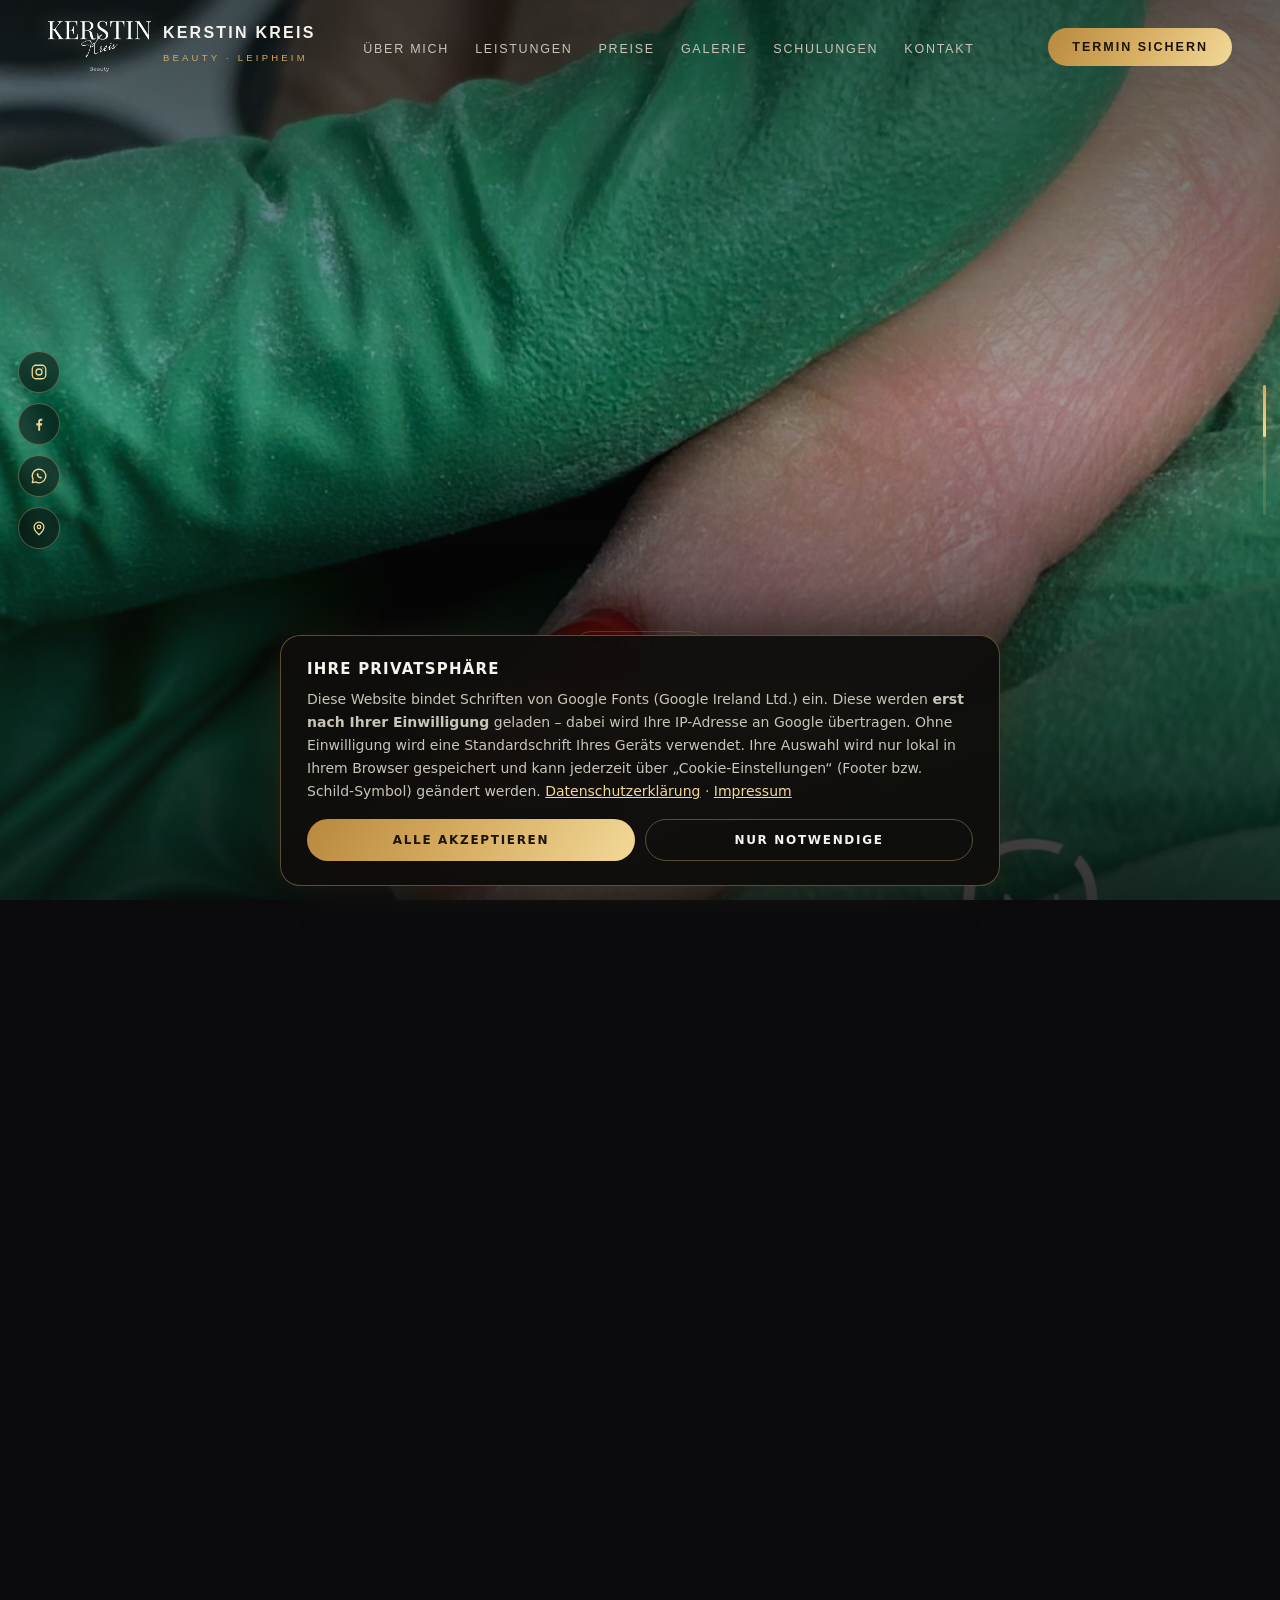
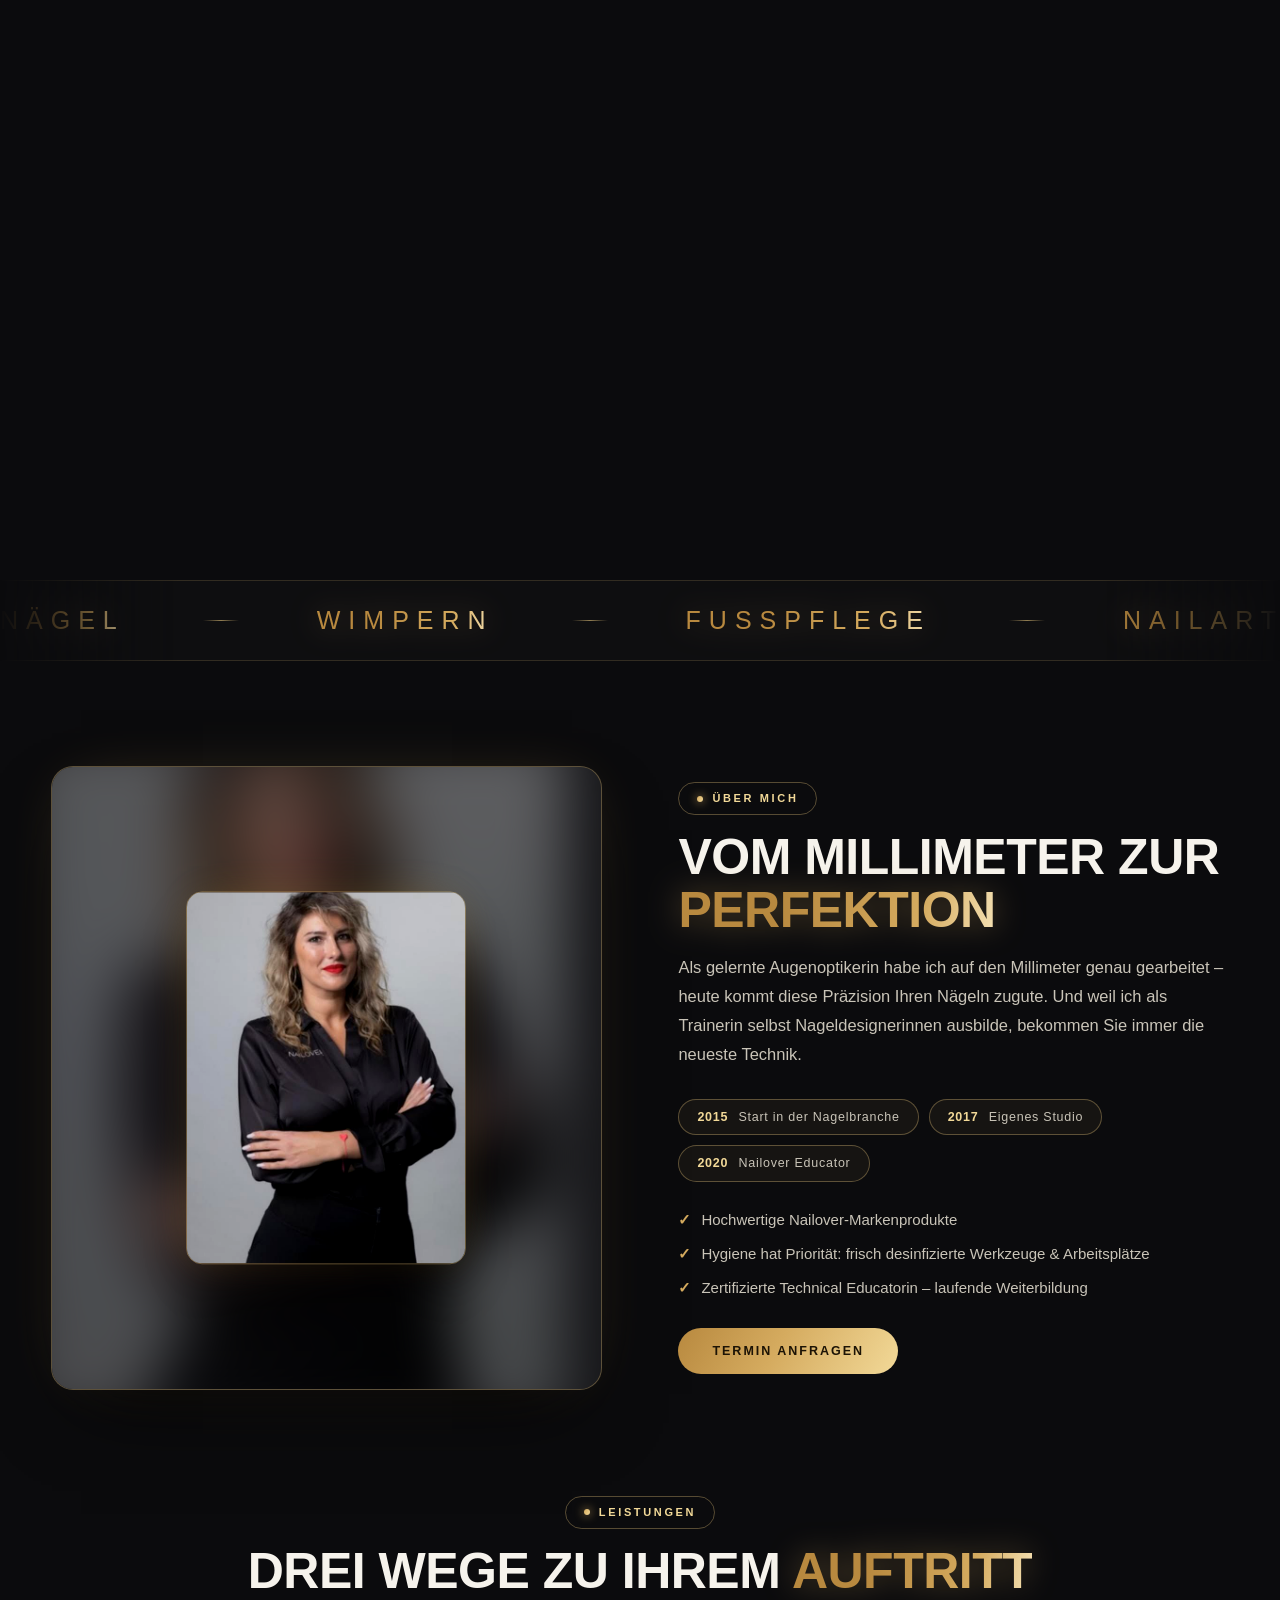
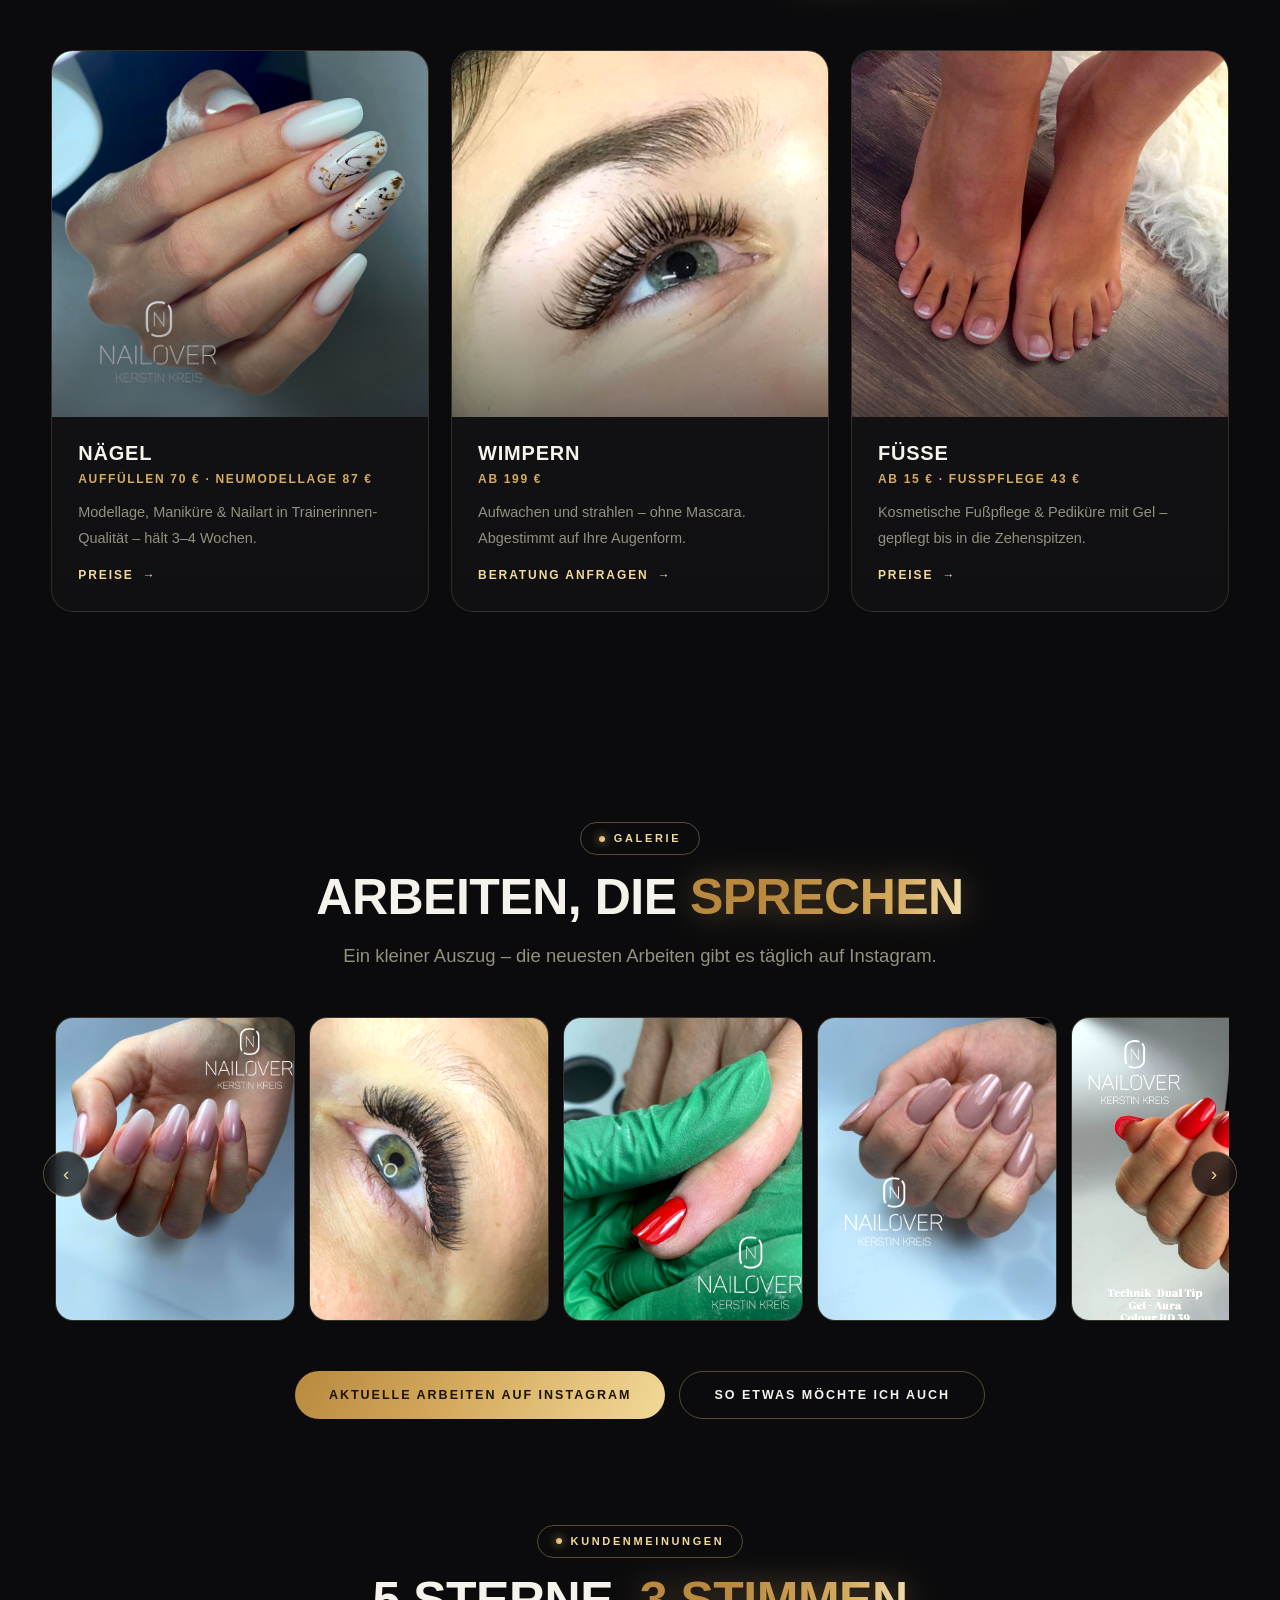
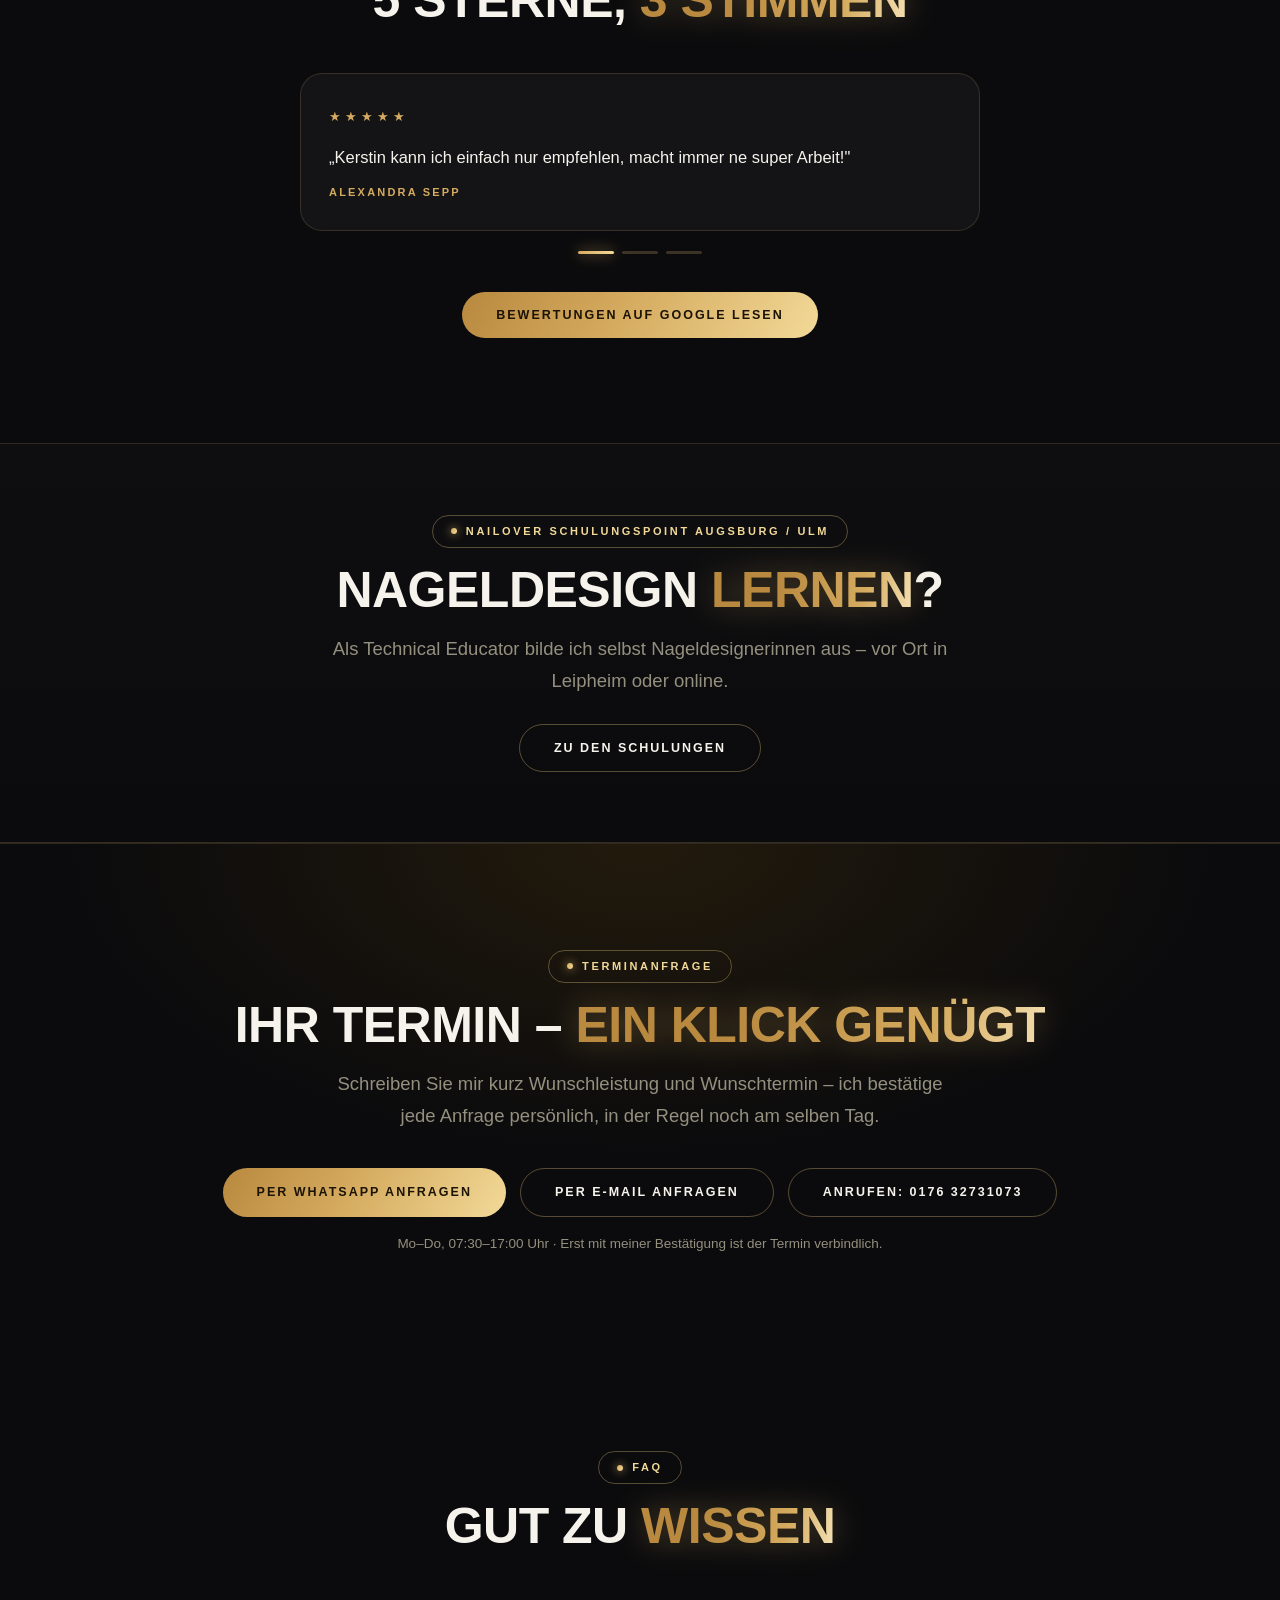
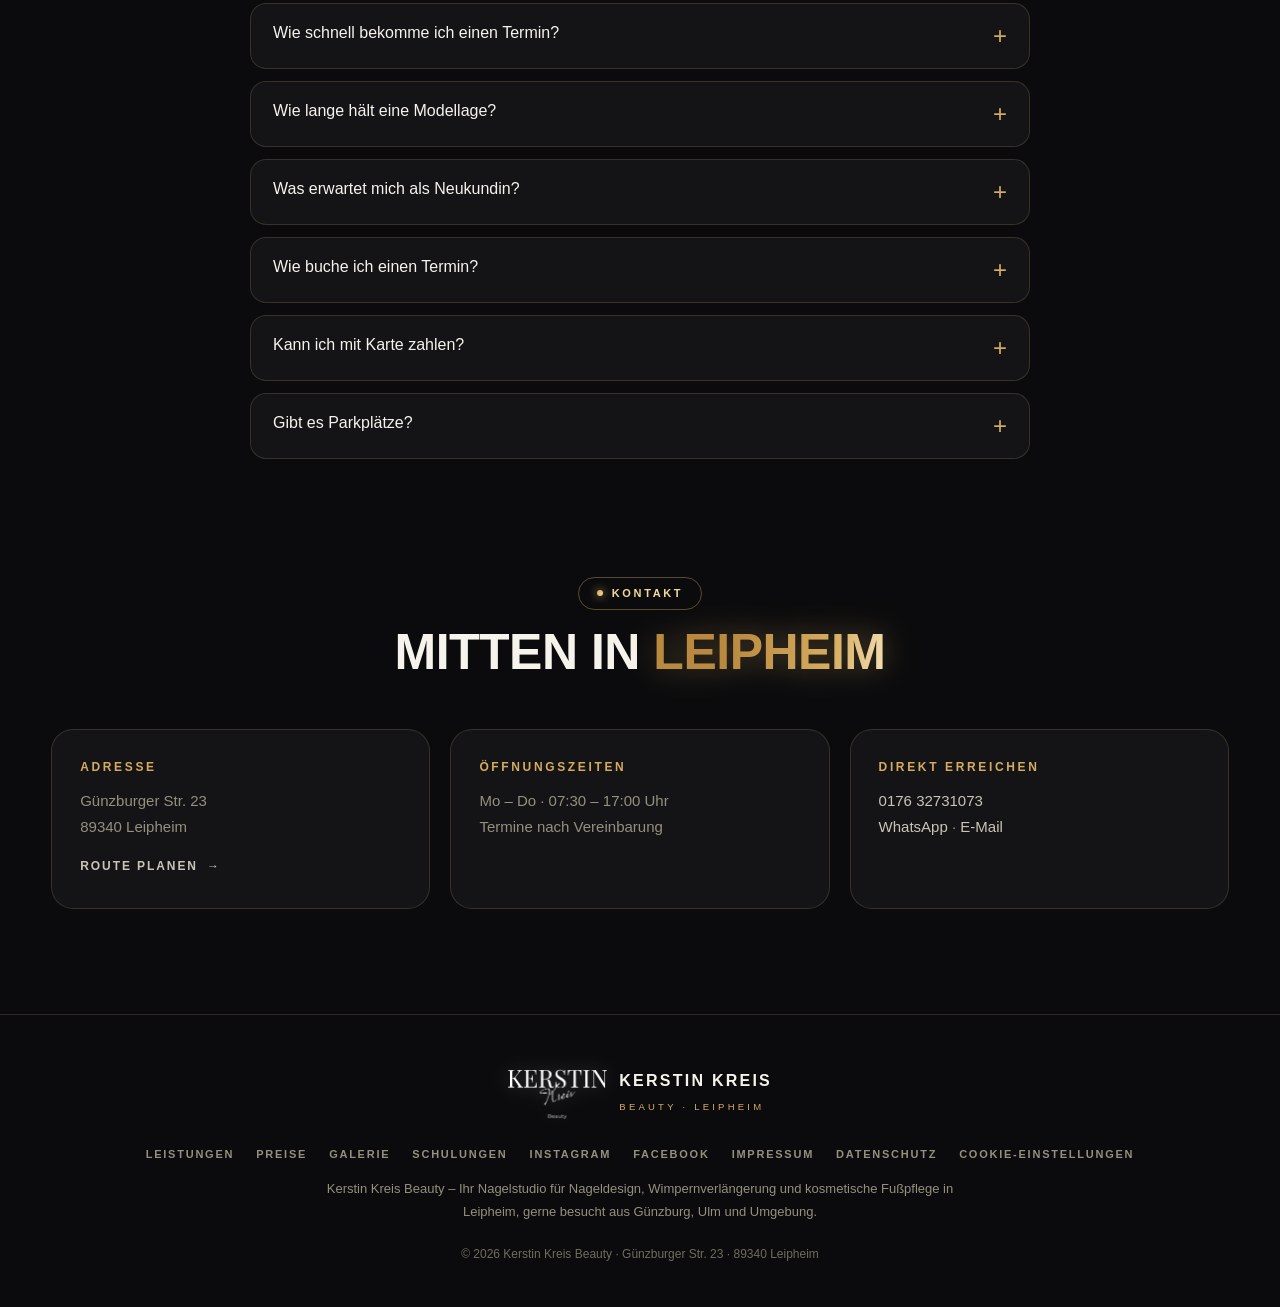
==== commit d595ed01: "Bilder über den Bildeditor aktualisiert" ====
--- a/index.html
+++ b/index.html
@@ -14,14 +14,14 @@
 <meta property="og:locale" content="de_DE">
 <meta property="og:title" content="Nagelstudio Leipheim – Kerstin Kreis Beauty">
 <meta property="og:description" content="Nageldesign, Wimpernverlängerung und kosmetische Fußpflege in Leipheim bei Günzburg.">
-<meta property="og:image" content="https://kerstinkreis.com/images/nageldesign-babyboomer-goldfolie.jpg">
+<meta property="og:image" content="https://kerstinkreis.com/images/das-handwerk-einer-nageldesignerin.6b214245.jpg">
 <meta property="og:image:alt" content="Babyboomer-Gelnägel mit Goldfolie von Kerstin Kreis Beauty">
 <meta property="og:url" content="https://kerstinkreis.com/">
 <meta property="og:type" content="website">
 <meta name="twitter:card" content="summary_large_image">
 <meta name="twitter:title" content="Nagelstudio Leipheim – Kerstin Kreis Beauty">
 <meta name="twitter:description" content="Nageldesign, Wimpernverlängerung und kosmetische Fußpflege in Leipheim bei Günzburg.">
-<meta name="twitter:image" content="https://kerstinkreis.com/images/nageldesign-babyboomer-goldfolie.jpg">
+<meta name="twitter:image" content="https://kerstinkreis.com/images/das-handwerk-einer-nageldesignerin.6b214245.jpg">
 <link rel="icon" type="image/png" href="images/kerstin-kreis-beauty-logo.png">
 <link rel="apple-touch-icon" href="images/kerstin-kreis-beauty-logo.png">
 <script src="consent.js"></script>
@@ -337,7 +337,7 @@
 "address":{"@type":"PostalAddress","streetAddress":"Günzburger Str. 23","postalCode":"89340","addressLocality":"Leipheim","addressRegion":"Bayern","addressCountry":"DE"},
 "openingHoursSpecification":[{"@type":"OpeningHoursSpecification","dayOfWeek":["Monday","Tuesday","Wednesday","Thursday"],"opens":"07:30","closes":"17:00"}],
 "areaServed":[{"@type":"City","name":"Leipheim"},{"@type":"City","name":"Günzburg"},{"@type":"City","name":"Ulm"},{"@type":"City","name":"Neu-Ulm"},{"@type":"City","name":"Augsburg"}],
-"image":["https://kerstinkreis.com/images/kerstin-kreis-portrait-nagelstudio-leipheim.jpg","https://kerstinkreis.com/images/nageldesign-babyboomer-goldfolie.jpg","https://kerstinkreis.com/images/wimpernverlaengerung-leipheim-volumen.jpg"],
+"image":["https://kerstinkreis.com/images/kerstin-kreis-portrait-nagelstudio-leipheim.jpg","https://kerstinkreis.com/images/das-handwerk-einer-nageldesignerin.6b214245.jpg","https://kerstinkreis.com/images/wimpernverlaengerung-leipheim-volumen.jpg"],
 "logo":"https://kerstinkreis.com/images/kerstin-kreis-beauty-logo.png",
 "hasOfferCatalog":{"@type":"OfferCatalog","name":"Leistungen","itemListElement":[
 {"@type":"Offer","itemOffered":{"@type":"Service","name":"Neumodellage Gelnägel"},"price":"87","priceCurrency":"EUR"},
@@ -386,8 +386,8 @@
 
 <header class="scrolly" id="top"><div class="stage" id="stage">
   <video id="scrubVid" muted playsinline preload="auto"></video>
-  <div class="sframe"><img class="ph" data-cms="hero-1" src="images/kerstin-kreis-nailover-trainerin.jpg" alt="Kerstin Kreis – Nageldesignerin im Studio Leipheim" width="998" height="1494" fetchpriority="high"></div>
-  <div class="sframe"><img class="ph" data-cms="hero-2" src="images/nageldesign-babyboomer-goldfolie.jpg" alt="Handwerk am Nagel: Babyboomer-Gelnägel mit Goldfolie" width="1248" height="1600" loading="lazy"></div>
+  <div class="sframe"><img class="ph" data-cms="hero-1" src="images/kerstin-kreis-nagelstudio-tuer.6ad506d7.jpg" alt="Kerstin Kreis – Nagelstudio Tür" width="867" height="1156" fetchpriority="high"></div>
+  <div class="sframe"><img class="ph" data-cms="hero-2" src="images/das-handwerk-einer-nageldesignerin.6b214245.jpg" alt="Das Handwerk einer Nageldesignerin" width="1200" height="1600" loading="lazy"></div>
   <div class="sframe"><img class="ph" data-cms="hero-3" src="images/gelnaegel-perlmutt-mandelform.jpg" alt="Fertiges Nageldesign: Perlmutt-Gelnägel in Mandelform" width="1304" height="1600" loading="lazy"></div>
   <div class="sframe"><img class="ph" data-cms="hero-4" src="images/naturnaegel-rosa-schimmer.jpg" alt="Gepflegte Naturnägel mit rosa Schimmer" width="1199" height="1600" loading="lazy"></div>
   <div class="sparkles"><i></i><i></i><i></i><i></i><i></i></div>
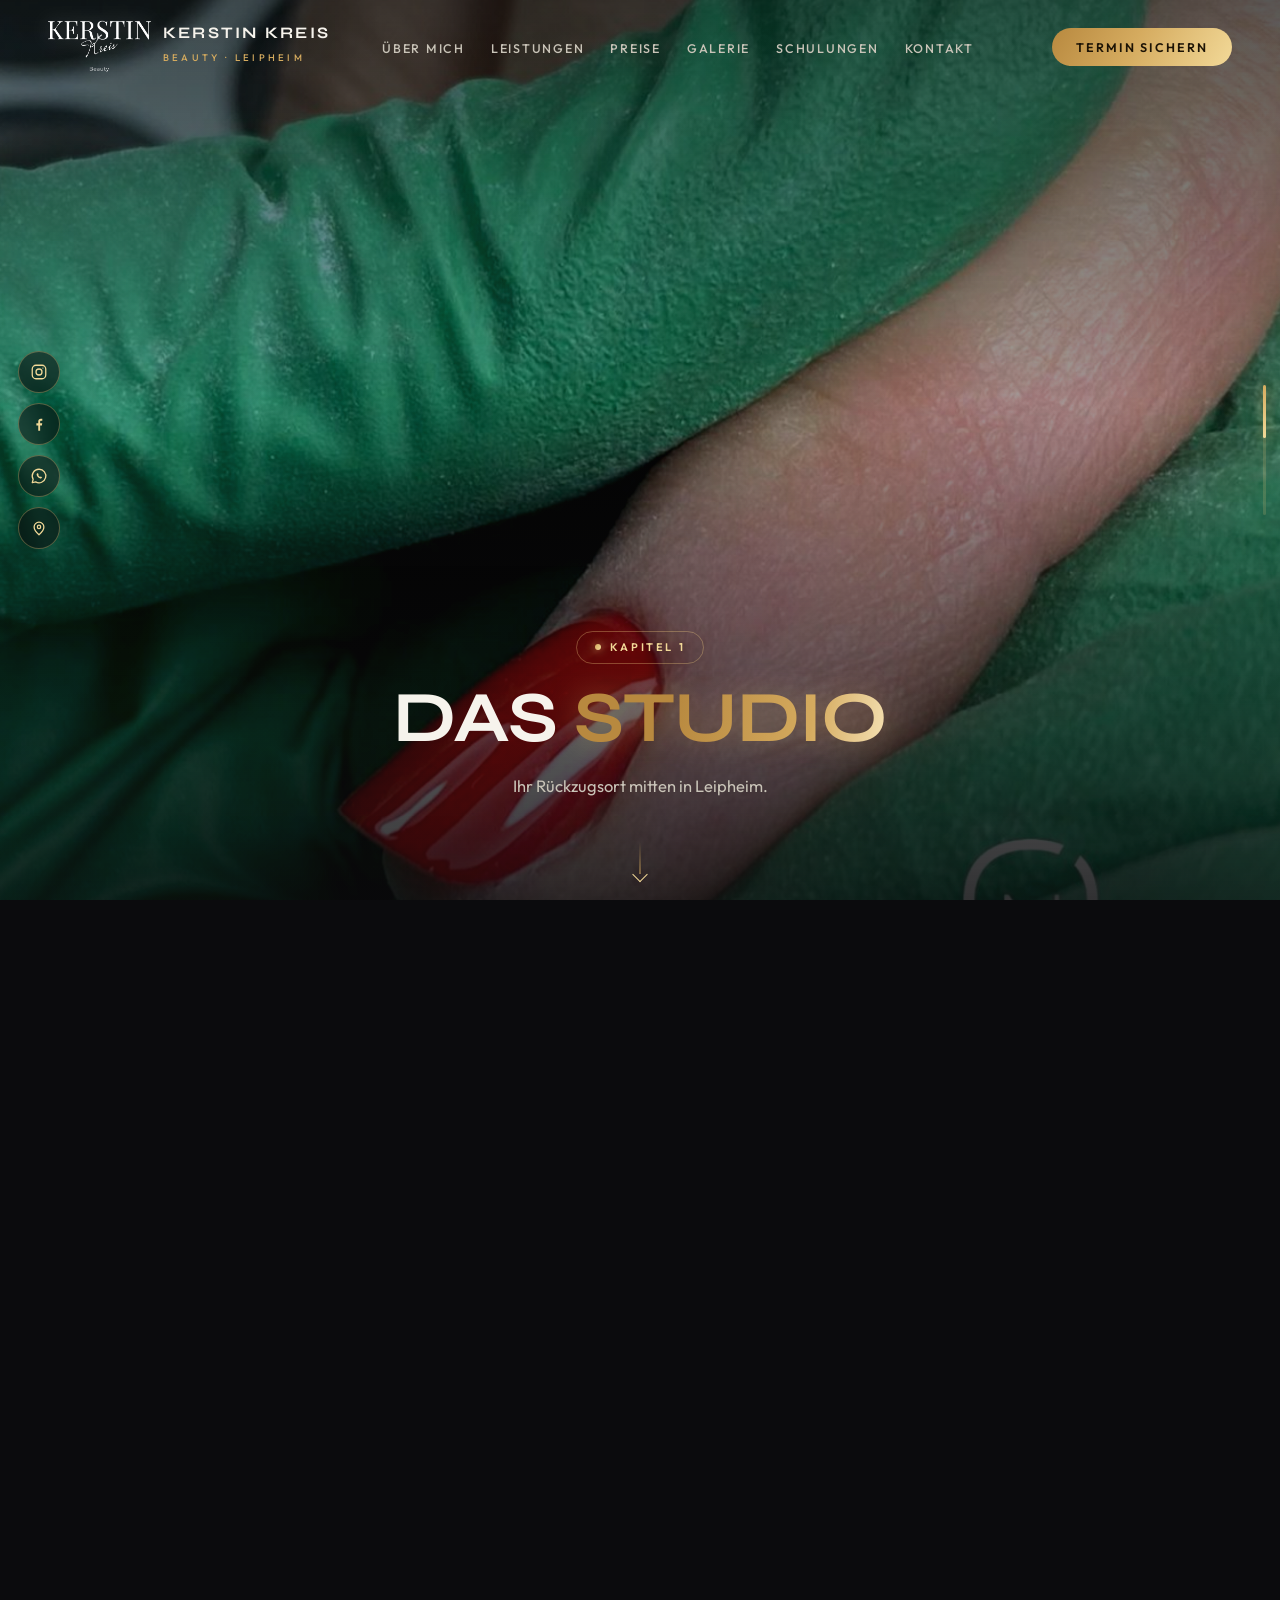
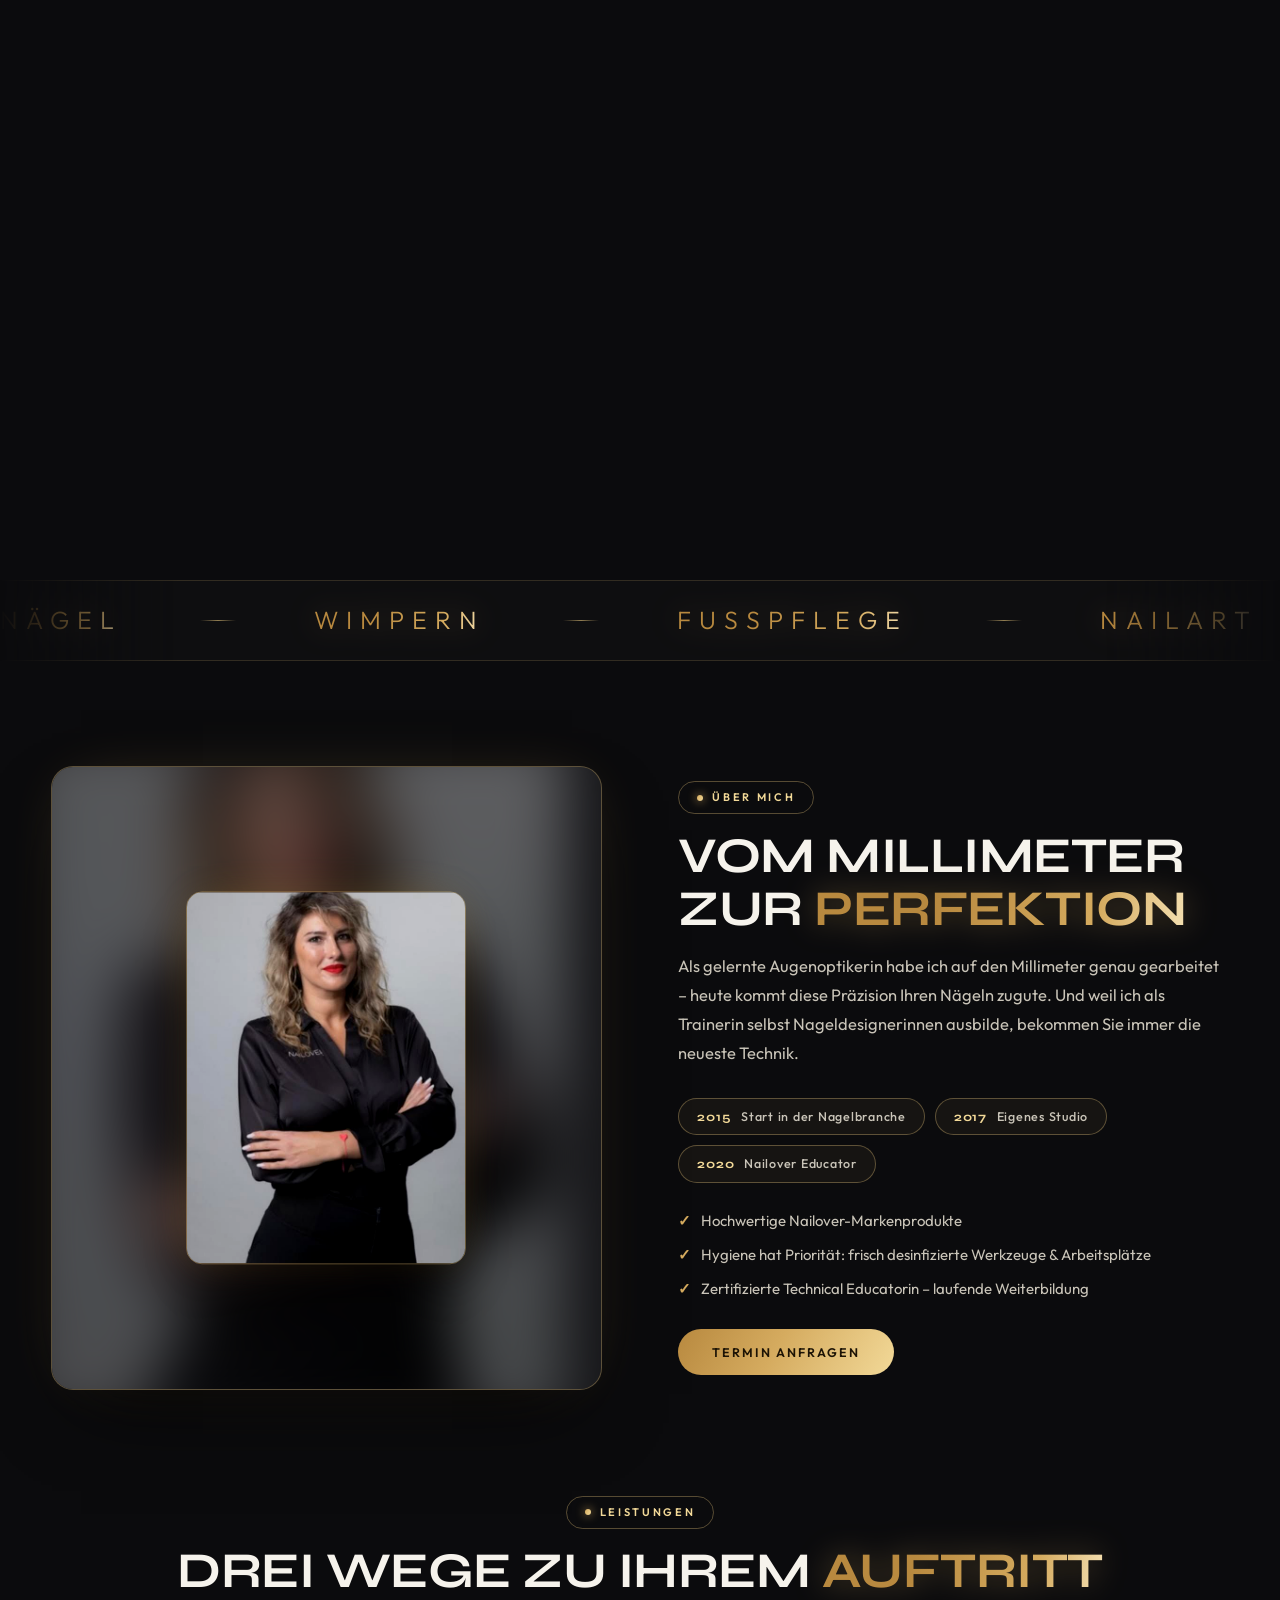
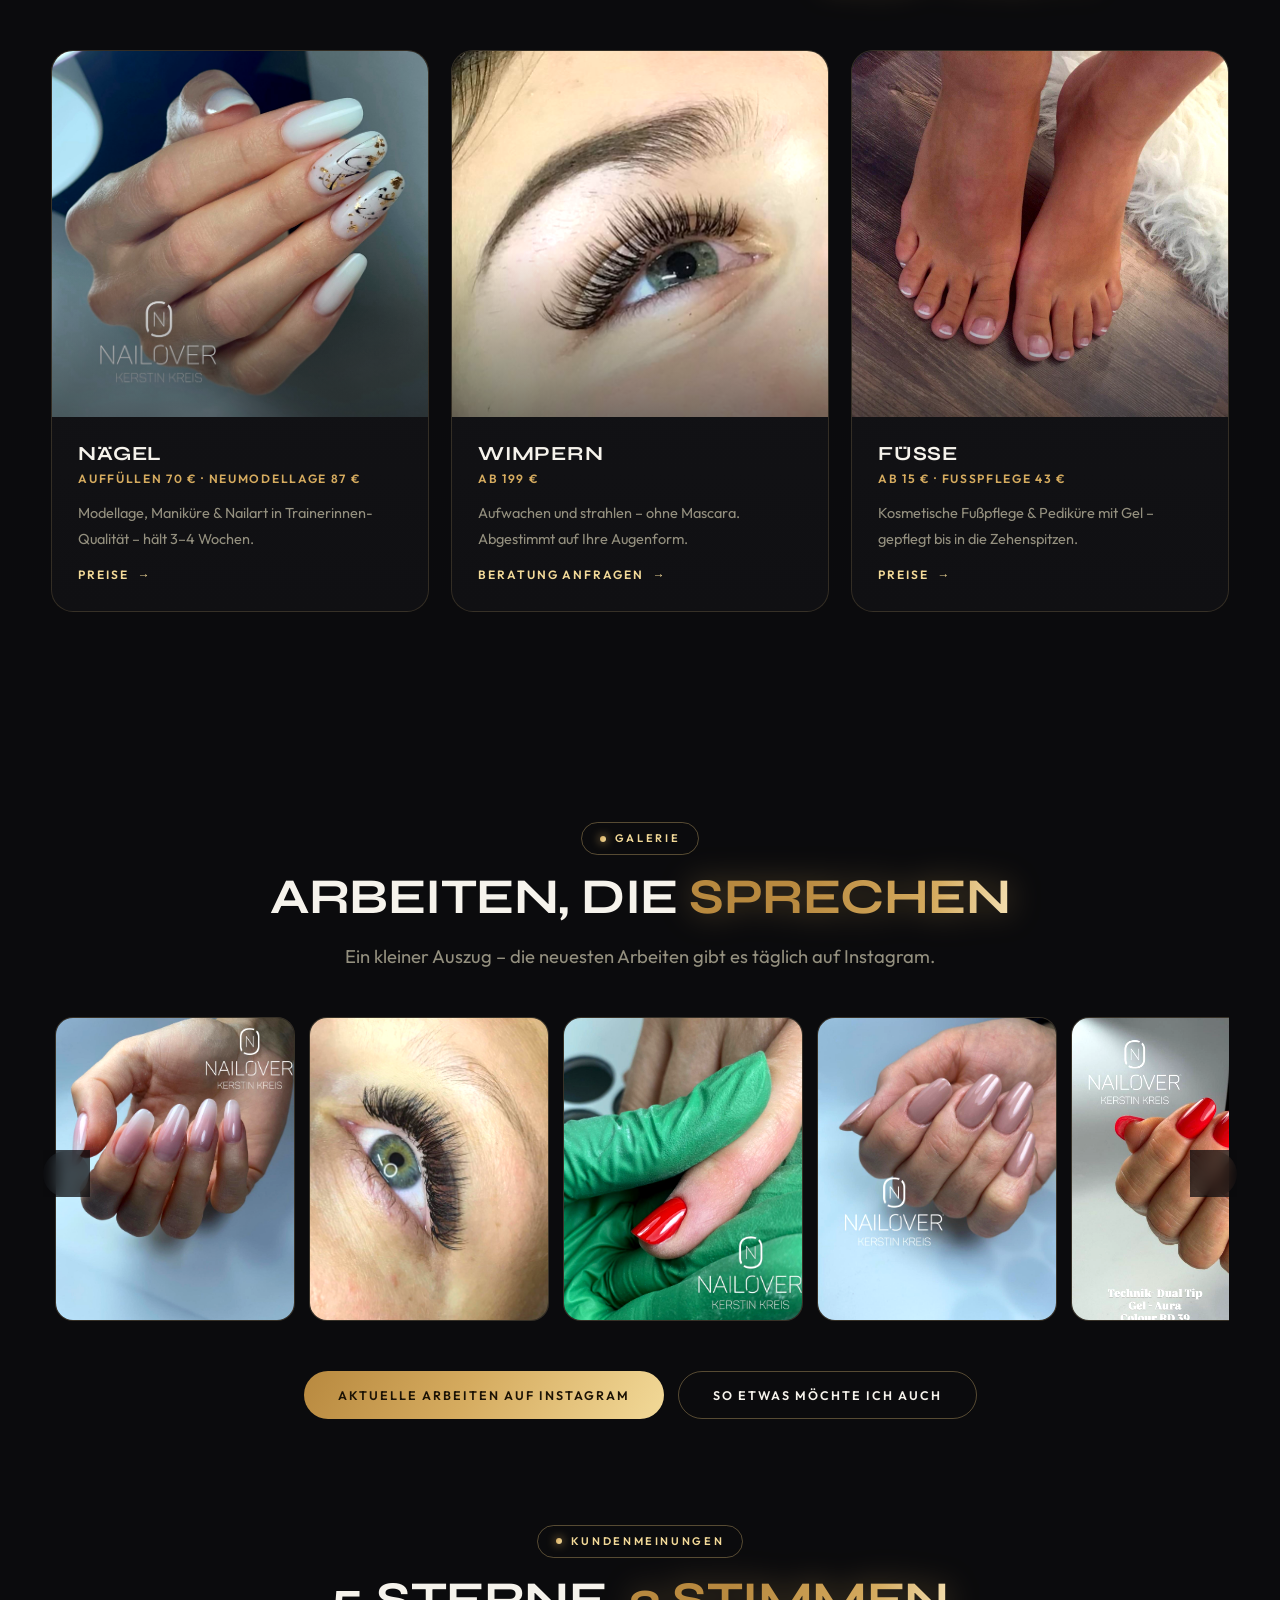
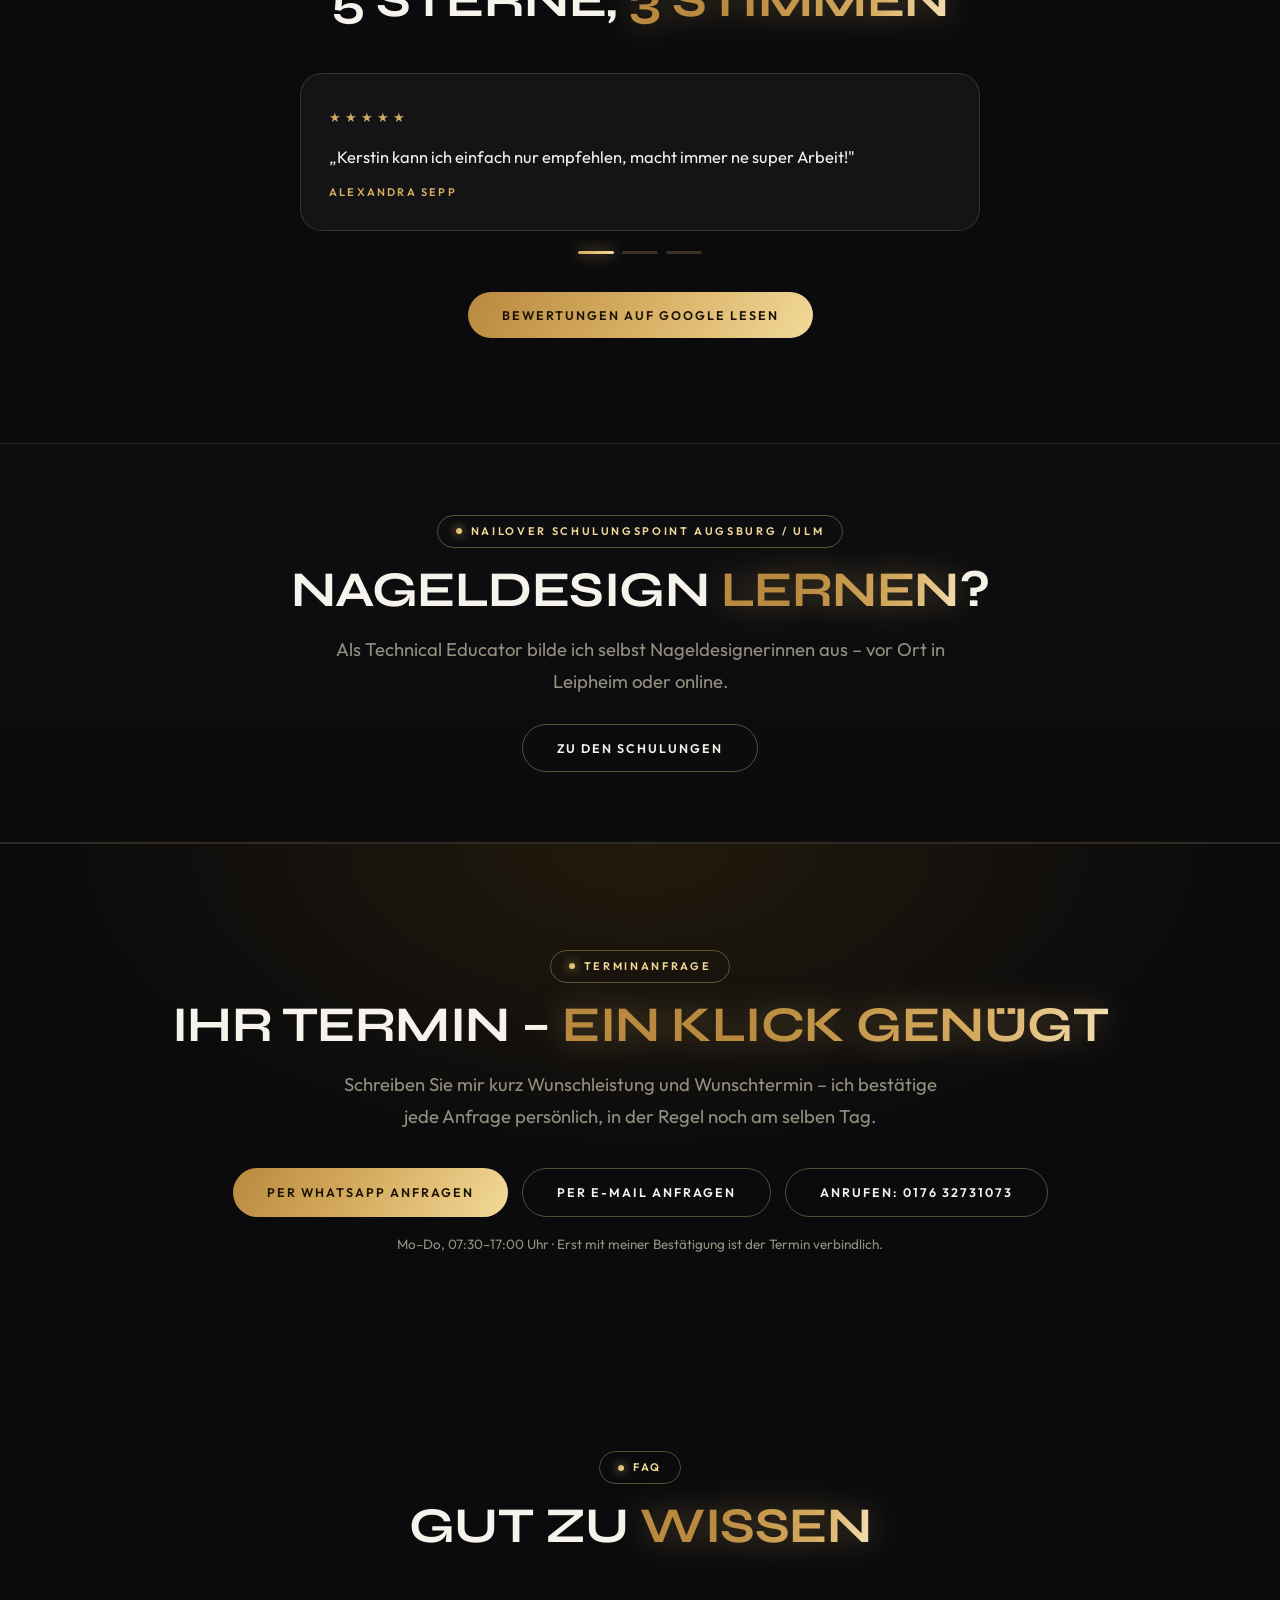
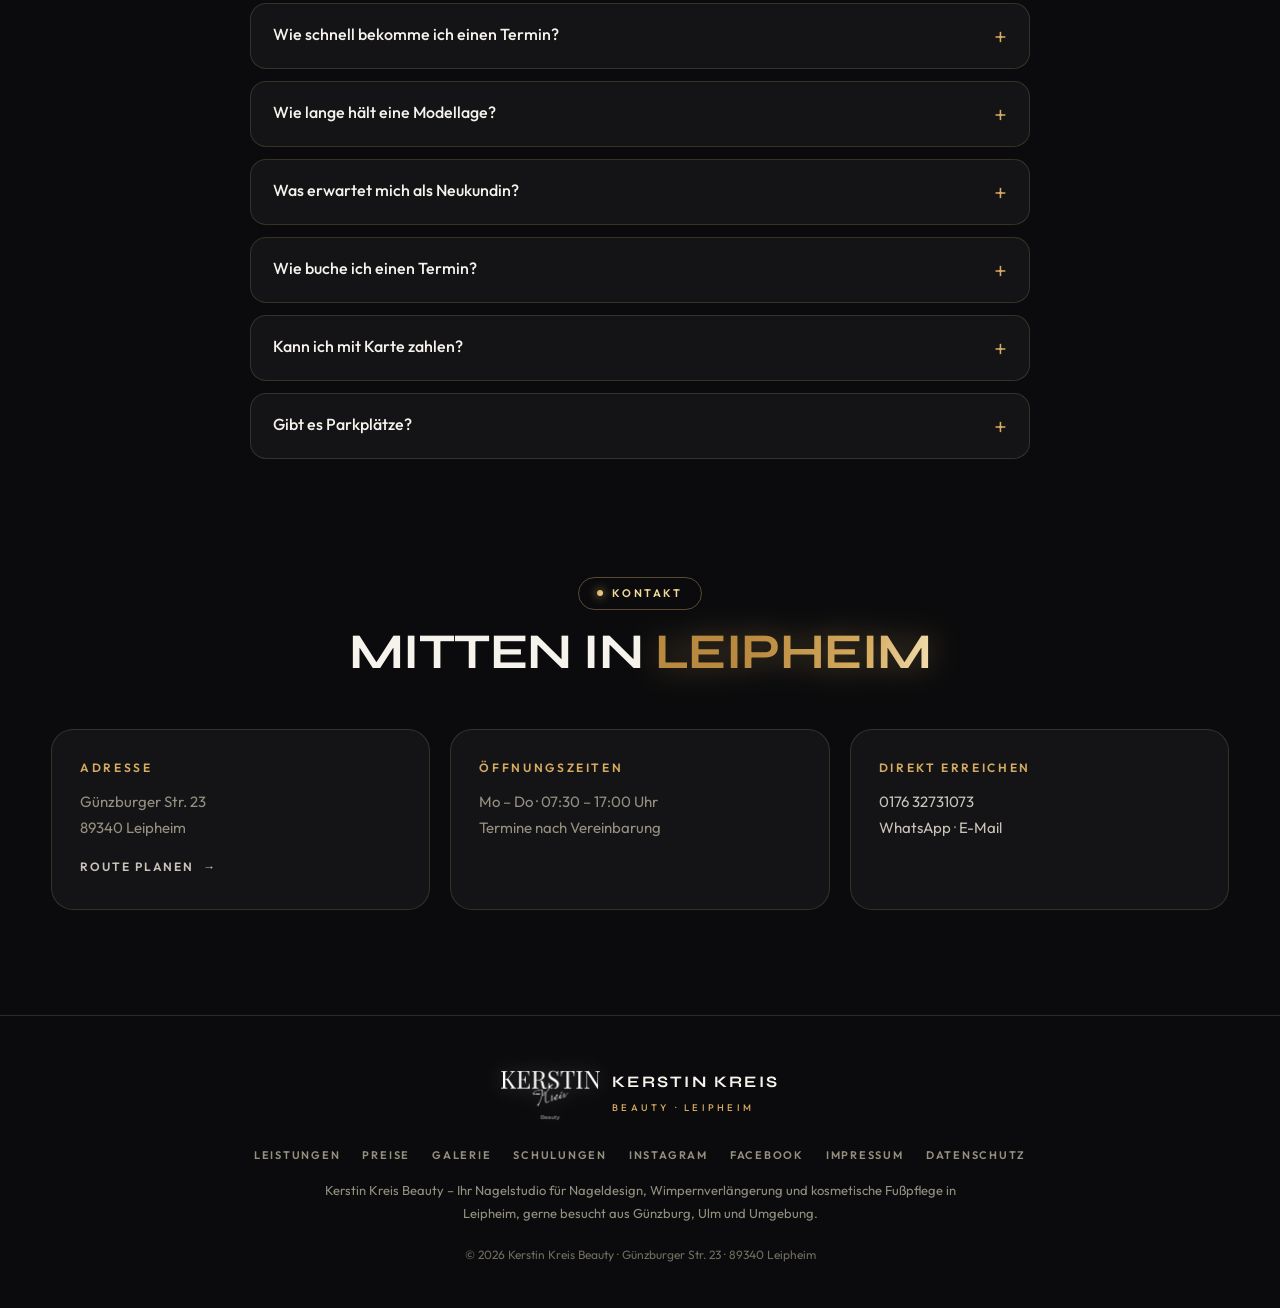
==== commit afff3962: "Umzug zu Hetzner: Schriften lokal, Consent-Banner entfernt, Rechtstexte korrigiert Die Seite lief bi" ====
--- a/index.html
+++ b/index.html
@@ -24,7 +24,9 @@
 <meta name="twitter:image" content="https://kerstinkreis.com/images/das-handwerk-einer-nageldesignerin.6b214245.jpg">
 <link rel="icon" type="image/png" href="images/kerstin-kreis-beauty-logo.png">
 <link rel="apple-touch-icon" href="images/kerstin-kreis-beauty-logo.png">
-<script src="consent.js"></script>
+<link rel="preload" href="fonts/syne-latin.woff2" as="font" type="font/woff2" crossorigin>
+<link rel="preload" href="fonts/outfit-latin.woff2" as="font" type="font/woff2" crossorigin>
+<link rel="stylesheet" href="fonts.css">
 <style>
 :root{--bg:#0b0b0d;--panel:#141417;--panel2:#1a1a1f;--line:rgba(233,200,126,.16);--line2:rgba(233,200,126,.34);
 --gold:#d5ab5f;--gold2:#f2d998;--ivory:#f6f3ec;--body:#c9c4b8;--muted:#94907f;
@@ -33,7 +35,6 @@
 html{scroll-behavior:smooth}
 body{background:var(--bg);color:var(--body);font:400 16.5px/1.75 var(--sans);-webkit-font-smoothing:antialiased;overflow-x:hidden}
 img{display:block;max-width:100%}a{color:inherit;text-decoration:none}
-img[data-consent-src]{display:none}
 ::selection{background:var(--gold);color:#181206}
 .wrap{width:min(1180px,92%);margin-inline:auto}
 h1,h2,h3{font-family:var(--disp);font-weight:700;line-height:1.06;color:var(--ivory);letter-spacing:-.01em;text-transform:uppercase}
@@ -540,7 +541,6 @@
     <a href="https://www.facebook.com/NailsLashes-Kerstin-Kreis-1586913608259294/" target="_blank" rel="noopener">Facebook</a>
     <a href="impressum.html">Impressum</a>
     <a href="datenschutz.html">Datenschutz</a>
-    <a href="#" data-kkc-open>Cookie-Einstellungen</a>
   </div>
   <p style="color:var(--muted);font-size:13px;max-width:660px;margin:0 auto 14px">Kerstin Kreis Beauty – Ihr Nagelstudio für Nageldesign, Wimpernverlängerung und kosmetische Fußpflege in Leipheim, gerne besucht aus Günzburg, Ulm und Umgebung.</p>
   <small>© <span id="year">2026</span> Kerstin Kreis Beauty · Günzburger Str. 23 · 89340 Leipheim</small>
--- a/fonts.css
+++ b/fonts.css
@@ -0,0 +1,40 @@
+/* Kerstin Kreis Beauty – lokal ausgelieferte Schriften.
+   Syne und Outfit sind Variable Fonts unter der SIL Open Font License 1.1
+   (siehe fonts/LICENSE.txt). Lokal gehostet, damit beim Seitenaufruf keine
+   Verbindung zu Google-Servern entsteht – kein Einwilligungsbanner nötig. */
+
+/* Outfit – Fließtext, 300–600 */
+@font-face {
+  font-family: 'Outfit';
+  font-style: normal;
+  font-weight: 300 600;
+  font-display: swap;
+  src: url(fonts/outfit-latin.woff2) format('woff2');
+  unicode-range: U+0000-00FF, U+0131, U+0152-0153, U+02BB-02BC, U+02C6, U+02DA, U+02DC, U+0304, U+0308, U+0329, U+2000-206F, U+20AC, U+2122, U+2191, U+2193, U+2212, U+2215, U+FEFF, U+FFFD;
+}
+@font-face {
+  font-family: 'Outfit';
+  font-style: normal;
+  font-weight: 300 600;
+  font-display: swap;
+  src: url(fonts/outfit-latin-ext.woff2) format('woff2');
+  unicode-range: U+0100-02BA, U+02BD-02C5, U+02C7-02CC, U+02CE-02D7, U+02DD-02FF, U+0304, U+0308, U+0329, U+1D00-1DBF, U+1E00-1E9F, U+1EF2-1EFF, U+2020, U+20A0-20AB, U+20AD-20C0, U+2113, U+2C60-2C7F, U+A720-A7FF;
+}
+
+/* Syne – Überschriften, 600–800 */
+@font-face {
+  font-family: 'Syne';
+  font-style: normal;
+  font-weight: 600 800;
+  font-display: swap;
+  src: url(fonts/syne-latin.woff2) format('woff2');
+  unicode-range: U+0000-00FF, U+0131, U+0152-0153, U+02BB-02BC, U+02C6, U+02DA, U+02DC, U+0304, U+0308, U+0329, U+2000-206F, U+20AC, U+2122, U+2191, U+2193, U+2212, U+2215, U+FEFF, U+FFFD;
+}
+@font-face {
+  font-family: 'Syne';
+  font-style: normal;
+  font-weight: 600 800;
+  font-display: swap;
+  src: url(fonts/syne-latin-ext.woff2) format('woff2');
+  unicode-range: U+0100-02BA, U+02BD-02C5, U+02C7-02CC, U+02CE-02D7, U+02DD-02FF, U+0304, U+0308, U+0329, U+1D00-1DBF, U+1E00-1E9F, U+1EF2-1EFF, U+2020, U+20A0-20AB, U+20AD-20C0, U+2113, U+2C60-2C7F, U+A720-A7FF;
+}
